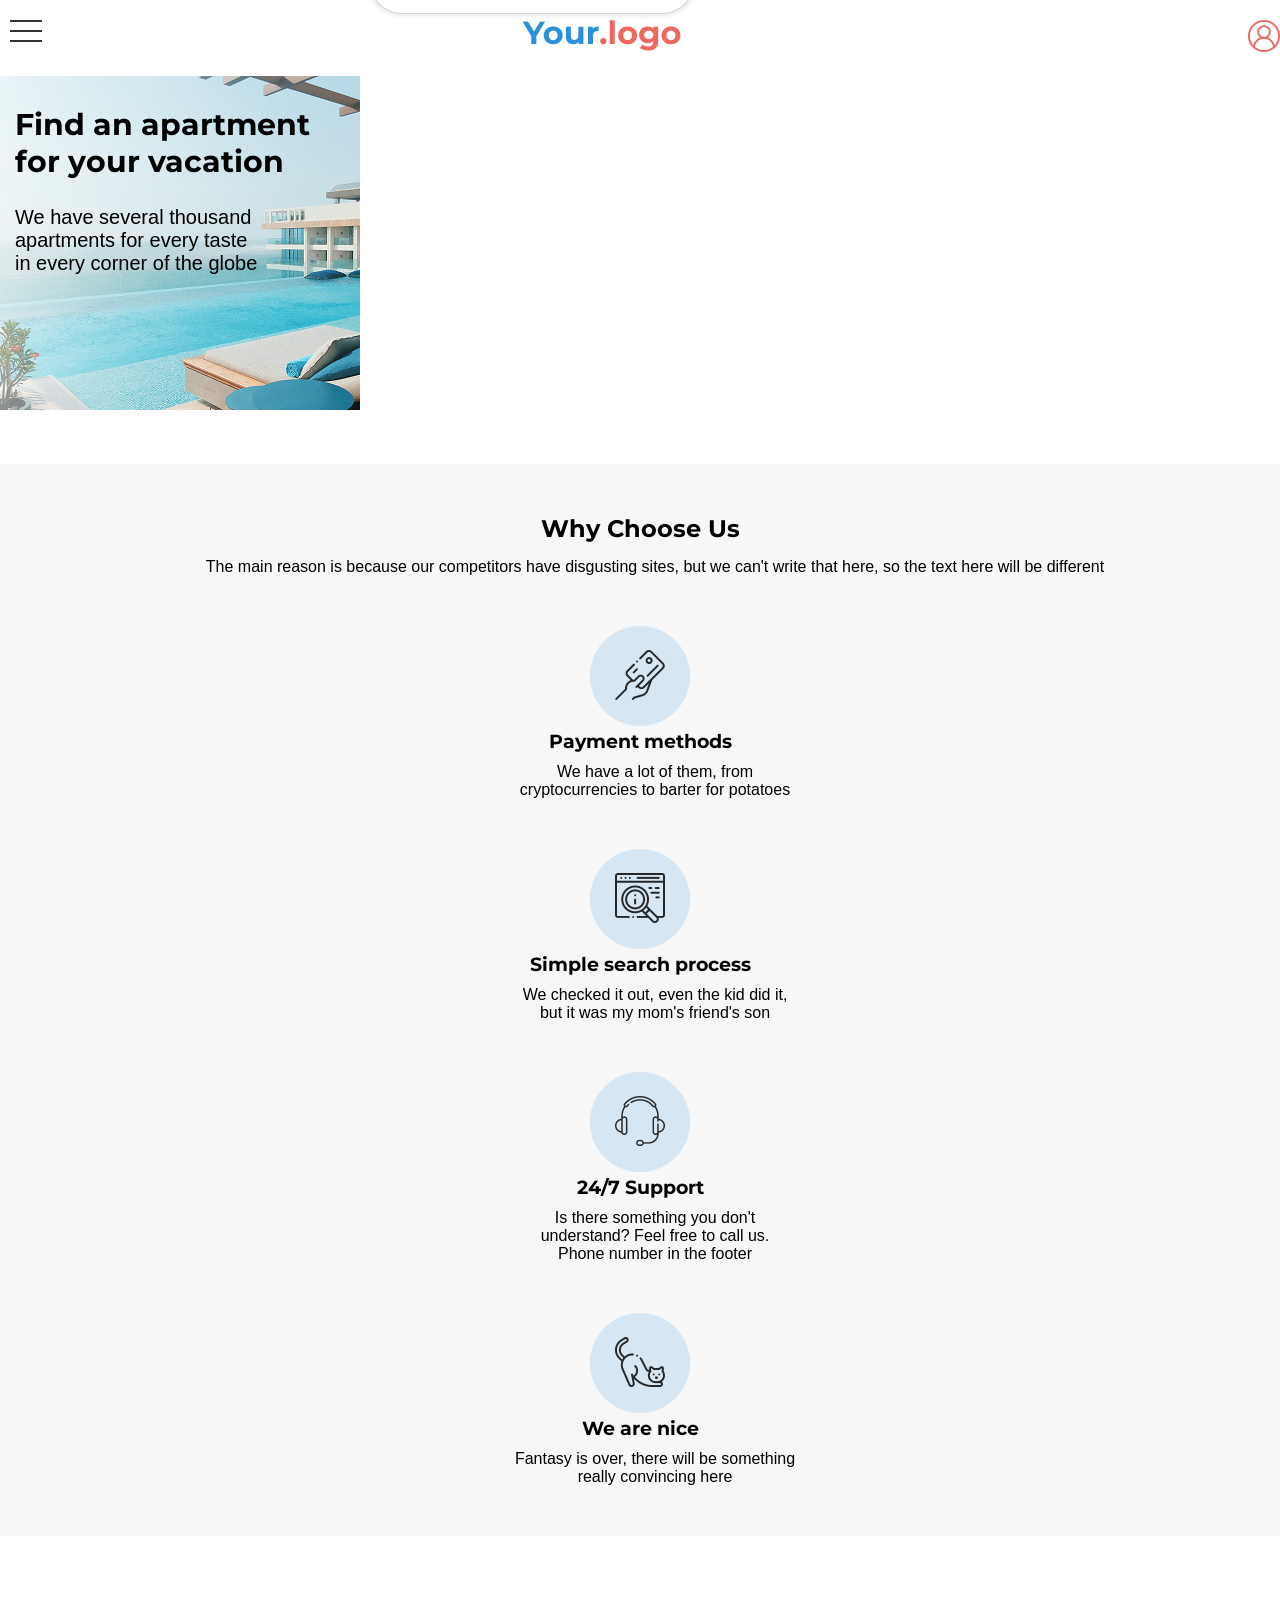
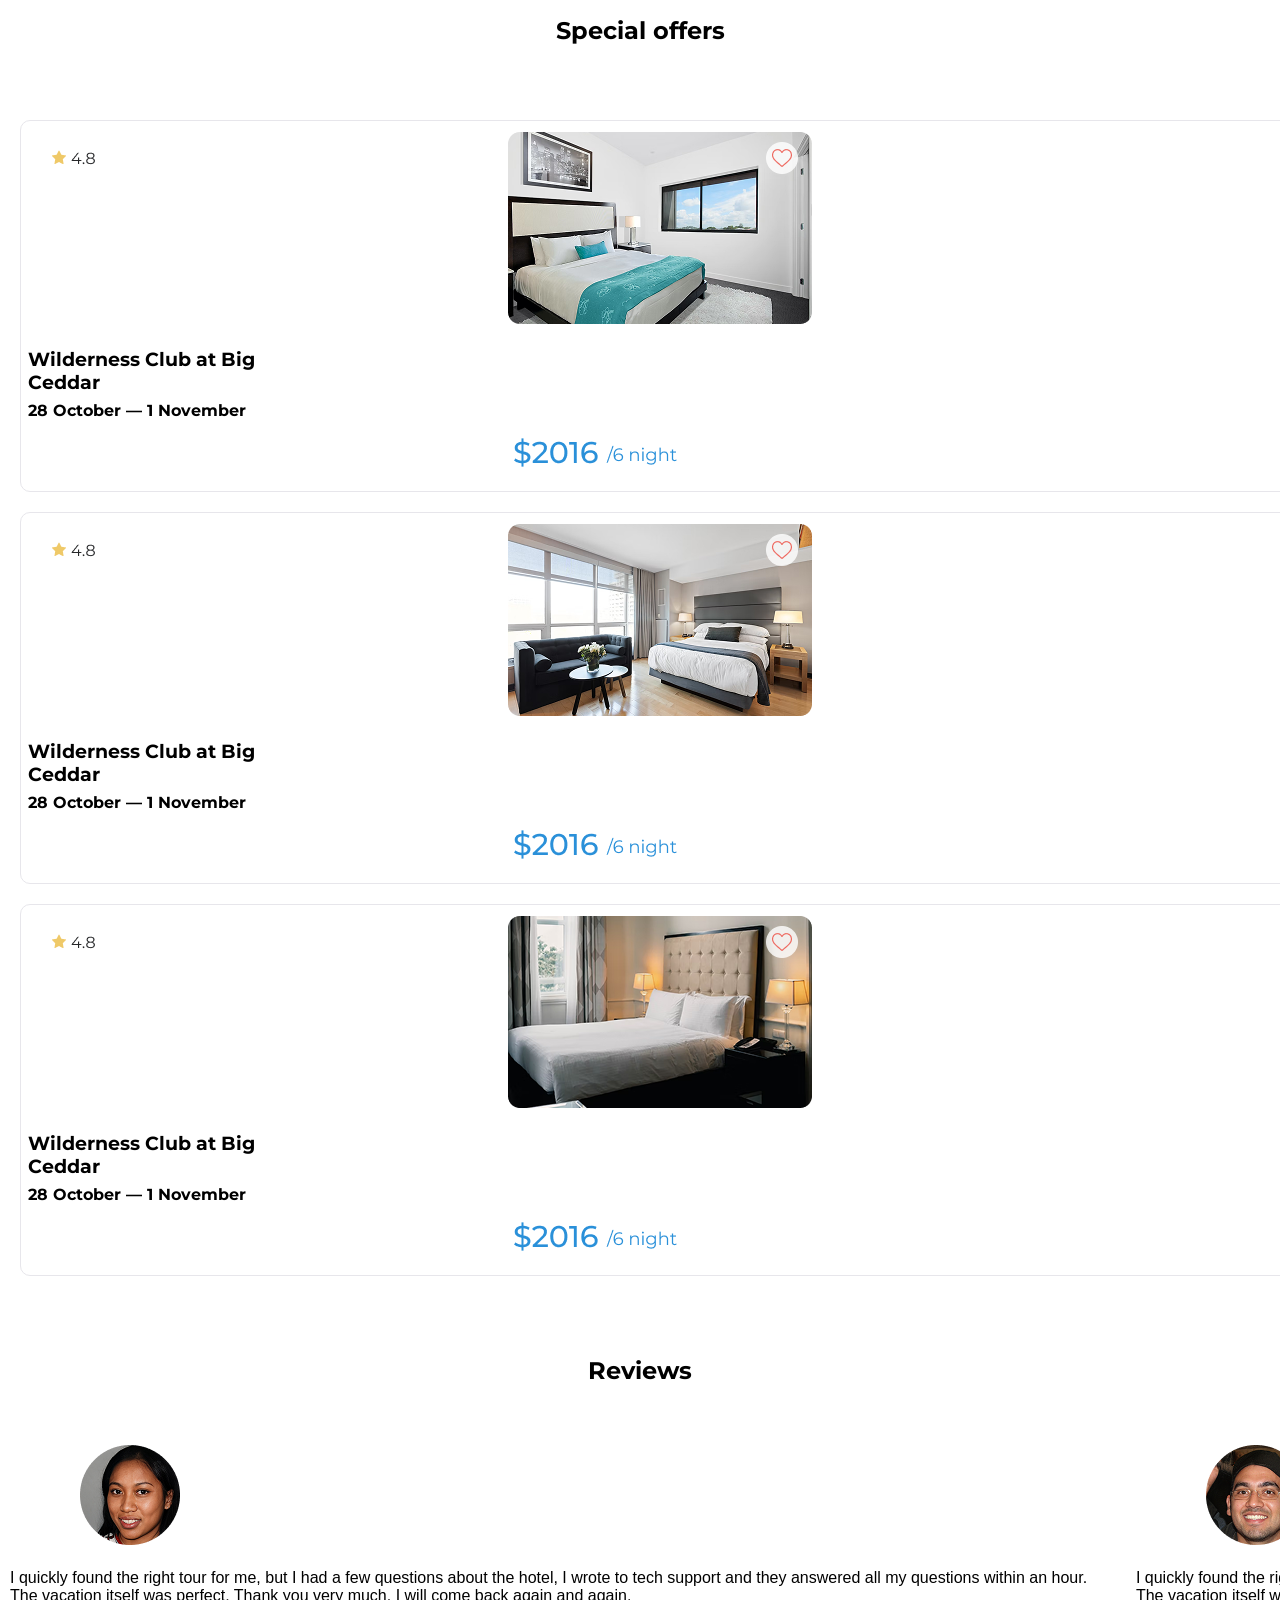
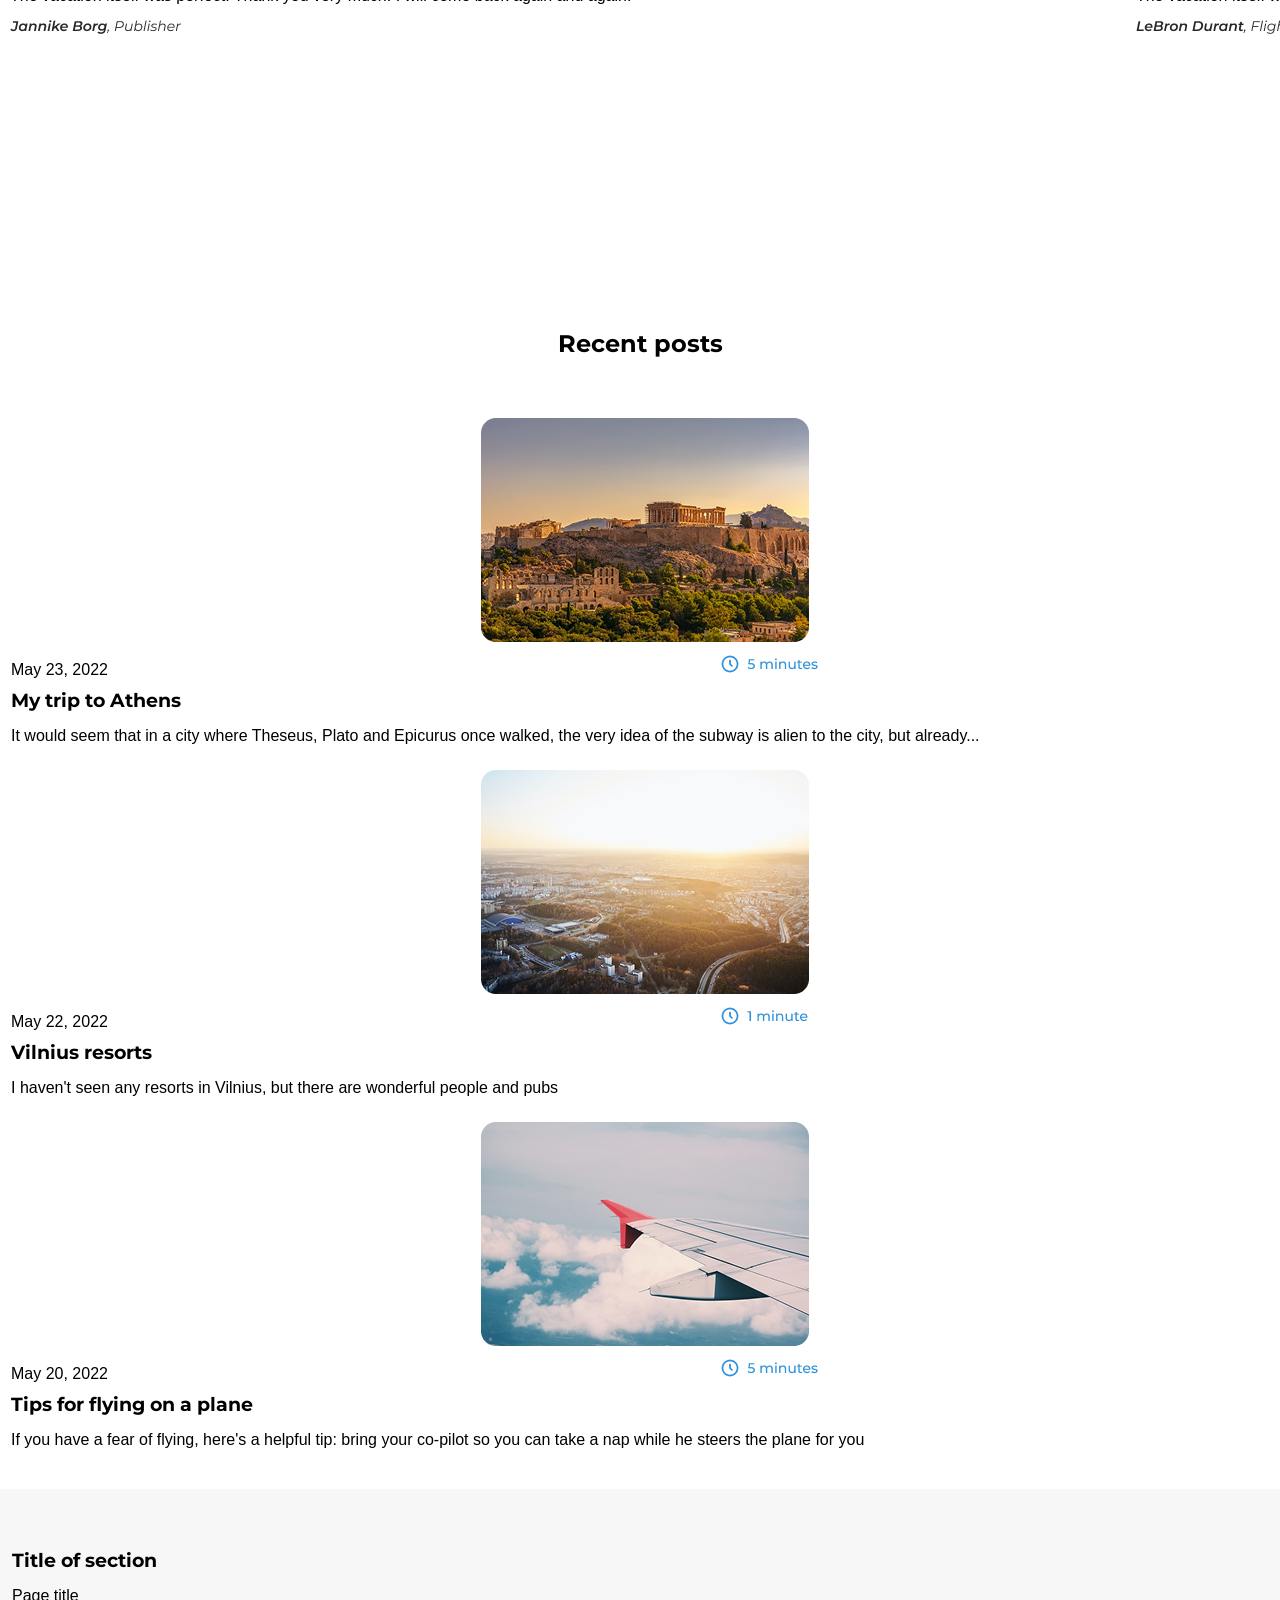
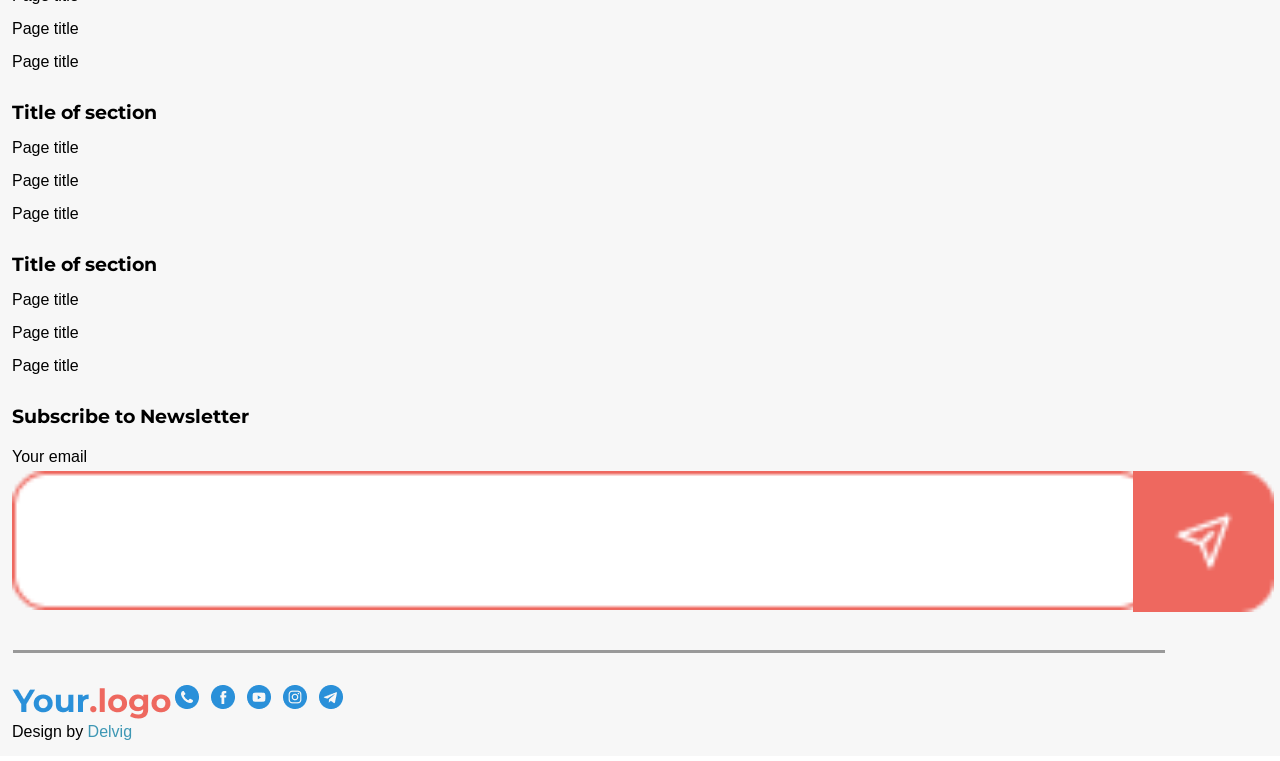
==== index.html @ 85f39c4f "main menu boilerplate" ====
<!DOCTYPE html>
<html lang="en">
<head>
    <meta charset="UTF-8">
    <meta name="viewport" content="width=, initial-scale=1.0">
    <title>Hotel Website</title>
    <link rel="stylesheet" href="styles.css">
    <link rel="preconnect" href="https://fonts.googleapis.com">
<link rel="preconnect" href="https://fonts.gstatic.com" crossorigin>
<link href="https://fonts.googleapis.com/css2?family=Montserrat:ital,wght@0,100..900;1,100..900&display=swap" rel="stylesheet">
</head>
<body>

    <!--header section-->
    
    <header>
        <div class="wrapper">
            <nav>
                <div class="hamburger-menu">
                    <img src="images/menu.png" alt="menu">
                </div>
                <div class="logo">
                    <img src="images/Your.logo.png" alt="logo">
                </div>
                <div class="icon">
                    <img src="images/icon.png" alt="icon">
                </div> 
            </nav>
        </div>

        <!--end of navigation section-->

        <!--hero section-->

        <div class="hero-section">
<h1 class="heading-text">Find an apartment<br> for your vacation</h1>
<p class="heading-paragraph">We have several thousand<br> apartments for every taste<br> in every corner of the globe</p>
            <div class="hero-image">
                <img src="images/Rectangle 5.png" class="background-image" alt="background image">
                <img src="images/search.png" class="search-destination" alt="search destination">
            </div>
        </div> 
    </header>

    <!--end of header section-->

    <!--why choose us section-->

    <section class="why-choose-us">
        <h2>Why Choose Us</h2>
        <p class="paragraph">The main reason is because our competitors have disgusting sites, but we can't write that here, so the text here will be different</p>
       <div class="reason-container">
        <div class="reason">
            <img src="images/payment full image.png" class="payment-image" alt="payment methods">
            <h3>Payment methods</h3>
            <p>We have a lot of them, from<br> cryptocurrencies to barter for potatoes</p>
        </div>

         <div class="reason">
            <img src="images/full search image.png" class="simple-search" alt="simple search image">
            <h3>Simple search process</h3>
            <p>We checked it out, even the kid did it,<br> but it was my mom's friend's son</p>
        </div>

        <div class="reason">
            <img src="images/headphone image.png" class="support" alt="headphone image">
            <h3>24/7 Support</h3>
            <p>Is there something you don't<br> understand? Feel free to call us.<br> Phone number in the footer</p>
        </div>

        <div class="reason">
            <img src="images/cat image.png" class="nice" alt="cat image">
            <h3>We are nice</h3>
            <p>Fantasy is over, there will be something<br> really convincing here</p>
        </div>

       </div>
    </section>

    <!--end of why choose us section-->

    <!--special offers section-->

    <section class="special-offers">
         <h2>Special offers</h2>

        <div class="offer-container">

        <div class="offer">
        <img class="offer-image" src="images/wilderness club.png" alt="room image">
        <img class="rating" src="images/rating.png" alt="rating">
        <img class="favorite" src="images/favorite.png" alt="favorite">
        <h3>Wilderness Club at Big<br> Ceddar</h3>
        <h4>28 October — 1 November</h4>
        <img class="price" src="images/price.png" alt="price">
        </div>

 <div class="offer">
        <img class="offer-image" src="images/wilderness image 2.png" alt="room image">
        <img class="rating" src="images/rating.png" alt="rating">
        <img class="favorite" src="images/favorite.png" alt="favorite">
        <h3>Wilderness Club at Big<br> Ceddar</h3>
        <h4>28 October — 1 November</h4>
        <img class="price" src="images/price.png" alt="price">
        </div>
        
<div class="offer">
        <img class="offer-image" src="images/wilderness image 3.png" alt="room image">
        <img class="rating" src="images/rating.png" alt="rating">
        <img class="favorite" src="images/favorite.png" alt="favorite">
        <h3>Wilderness Club at Big<br> Ceddar</h3>
        <h4>28 October — 1 November</h4>
        <img class="price" src="images/price.png" alt="price">
        </div>
        </div>
        </section>

        <!--end of special offers section-->

        <!--review section-->

        <section class="reviews">
            <h2>Reviews</h2>
            <div class="review-container">
                <div class="review">
                    <img class="review-image" src="images/review image 1.png" alt="user image">
                    <p>I quickly found the right tour for me, but I had a few questions about the hotel, I wrote to tech support and they answered all my questions within an hour. The vacation itself was perfect. Thank you very much. I will come back again and again.</p>
                <img class="reviewer-name" src="images/Jannike Borg, Publisher.png" alt="reviewer name">
                </div>

                <div class="review">
                    <img class="review-image" src="images/review image 2.png" alt="user image">
                    <p>I quickly found the right tour for me, but I had a few questions about the hotel, I wrote to tech support and they answered all my questions within an hour. The vacation itself was perfect. Thank you very much. I will come back again and again.</p>
                <img class="reviewer-name" src="images/LeBron Durant, Flight attendant.png" alt="reviewer name">
                </div>

                 <div class="review">
                    <img class="review-image" src="images/review image 3.png" alt="user image">
                    <p>I quickly found the right tour for me, but I had a few questions about the hotel, I wrote to tech support and they answered all my questions within an hour. The vacation itself was perfect. Thank you very much. I will come back again and again.</p>
                <img class="reviewer-name" src="images/Kaarel Piho, Chiropodist.png" alt="reviewer name">
                </div>

                <div class="review-button">
                    <img src="images/btn.png" alt="review button">
                </div>
            </div>
        </section>

        <!--end of review section-->

        <!--recent posts section-->
    
<section class="recent-posts">
    <h2>Recent posts</h2>
<div class="recent-posts-container">
    <div class="post">
        <img class="post-image" src="images/athens.png" alt="athens image">
        <p class="date">May 23, 2022</p> 
        <img class="time" src="images/5 minutes.png" alt="5 minutes ago">
        <h3>My trip to Athens</h3>
        <p>It would seem that in a city where Theseus, Plato and Epicurus once walked, the very idea of the subway is alien to the city, but already...</p>
</div>
<div class="post">
        <img class="post-image" src="images/vilnius resorts.png" alt="vilnius image">
        <p class="date">May 22, 2022</p> 
        <img class="time" src="images/1 minute.png" alt="1 minute ago">
        <h3>Vilnius resorts</h3>
        <p>I haven't seen any resorts in Vilnius, but there are wonderful people and pubs</p>
</div>

<div class="post">
        <img class="post-image" src="images/plane.png" alt="plane wing">
        <p class="date">May 20, 2022</p> 
        <img class="time" src="images/5 minutes.png" alt="5 minutes ago">
        <h3>Tips for flying on a plane</h3>
        <p>If you have a fear of flying, here's a helpful tip: bring your co-pilot so you can take a nap while he steers the plane for you</p>
</div>
</section>

<!--end of recent posts section-->

<!--section-->

<section>
    <div class="section-container">
    <div class="section">
   <h3>Title of section</h3> 
   <p>Page title</p>
    <p>Page title</p>
     <p>Page title</p>
    </div>

    <div class="section">
   <h3>Title of section</h3> 
   <p>Page title</p>
    <p>Page title</p>
     <p>Page title</p>
    </div>

    <div class="section">
   <h3>Title of section</h3> 
   <p>Page title</p>
    <p>Page title</p>
     <p>Page title</p>
    </div>

<div class="subscribtion">
    <h3>Subscribe to Newsletter</h3>
    <div class="subscribtion-box">
    <p>Your email</p>
    <img class="rectangular-box" src="images/rectangular box.png" alt="rectangular box">
    <img class="send-button" src="images/sendbtn.png" alt="send button">
    </div>
</div>

<div class="divider">
    <img src="images/divider.png" alt="page divider">
</div>

<div class="footer">
    <img class="logo-footer" src="images/Your.logo.png" alt="logo">
    <img class="socials" src="images/social.png" alt="social icons">
    <p>Design by <span class="delvig"> Delvig </span></p>
</div>
    </div>
</section>

</body>
</html>
---- styles.css ----
:root {
--white-color: #FFFFFF;
--black-color: hsl(0, 0%, 10%);
--sky-blue-color: #3D97B4;
--red-color: #EE685F;


}

@font-face {
    font-family: "montserrat";
    src: url('https://fonts.googleapis.com/css2?family=Montserrat:ital,wght@0,100..900;1,100..900&display=swap');
}

*,
*::after,
*::before {
    box-sizing: border-box;
    margin: 0;
    padding: 0;
}

body {
    font-family: "montserrat", sans-serif;
    background-color: var(--white-color);
}

nav {
    display: flex;
    justify-content: space-between;
     margin-top: 20px;
     margin-left: 10px;
     background-color: var(--white-color);
}

.logo {
    margin-left: 13px;
}

.icon {
    margin-left: 100px;
}

.heading-text {
    position: absolute;
    font-size: 30px;
    margin-top: 50px;
    margin-left: 15px;
}

.heading-paragraph {
    position: absolute;
    font-size: 20px;
   margin-left: 15px;
    margin-top: 150px;

}

.background-image {
        margin-top: 20px;
}

.search-destination {
    position: absolute;
    margin-top: -120px;
}

.why-choose-us {
    margin-top: 50px;
    padding-top: 50px;
    padding-bottom: 50px;
    text-align: center;
    background-color: #F7F7F7;
}
   
 .reason {
    margin-top: 50px;
    text-align: center;
 }

 .why-choose-us p {
     margin-top: 15px;
    text-align: center;
margin-left: 30px;

 }
 .reason p {
    margin-top: 10px;
    text-align: center;
margin-left: 30px;

 }

.special-offers {
     margin-top: 80px;
    text-align: center;
}

.offer {
        padding-top: 11px;
    border: 1px solid #E7E6EB;
    border-radius: 10px;
    padding-bottom: 15px;
    margin-bottom: 20px;
}

.offer-container {
    margin-top: 60px;
    padding-top: 15px;
    width: 100%;
    margin-left: 20px;
}

.rating {
    position: absolute;
    left: 40px;
    margin-top: 10px;
}

.favorite{
    margin-top: 10px;
    margin-left: -46px;
    position: absolute;
}

.offer h3 {
    margin-top: 20px;
    margin-left: 7px;
    text-align: left;
}
.offer h4 {
    margin-top: 7px;
    margin-left: 7px;
    text-align: left;
}

.price {
    margin-top: 12px;
    margin-left: -130px;
}

.reviews {
 margin-top: 80px;
    text-align: center;
}

.review-container {
    width: 108%;
    margin-left: 10px;
    padding-top: 60px;
    gap: 20px;
    overflow-x: auto;
    display: flex;
}

.review {
min-width: 80%;
text-align: left;
}

.review-image {
    margin-bottom: 20px;
margin-left: 70px;
}

.reviewer-name {
    margin-top: 15px;
}

.review-button {
        position: relative;
    margin-top: 350px;
    margin-left: -750px;
}

.recent-posts {
        margin-top: 80px;
    text-align: center;
}

.review-posts-container {
    padding-top: 70px;
}

.recent-posts-container {
margin-top: 60px;
}

.date {
    margin-left: -200px;
    margin-top: 22px;
}

.time {
    position: absolute;
    margin-left: 80px;
    margin-top: -25px;
}

.post-image {
margin-left: 10px;
}

.post h3 {
    margin-top: 10px;
    margin-left: 11px;
    text-align: left;
}

.post p {
    width: 90%;
    margin-top: 15px;
    margin-left: 11px;
    text-align: left;
}

.post {
    margin-bottom: 25px;
}

.section {
    margin-left: 12px;
    margin-bottom: 30px;
}

.section-container {
    margin-top: 40px;
    background-color: #F7F7F7;
    padding-top: 60px;
    margin-bottom: 5px;
    padding-bottom: 15px;
}

.section p {
    margin-top: 15px;
}

.subscribtion {
    margin-left: 12px;
}

.subscribtion-box p {
    margin-bottom: 5px;
    margin-top: 20px;
}

.rectangular-box {
    width: 90%;
}

.footer {
    margin-left: 12px;
}

.send-button {
    position: absolute;
    width: 11%;
    margin-left: -20px;
}

.divider {
    margin-top: 25px;
    margin-bottom: 20px;
}

.divider img {
    width: 90%;
    margin-left: 13px;
}

.socials {
    margin-top: 8px;
    margin-bottom: 10px;
}

.delvig {
    color: #3D97B4;
}
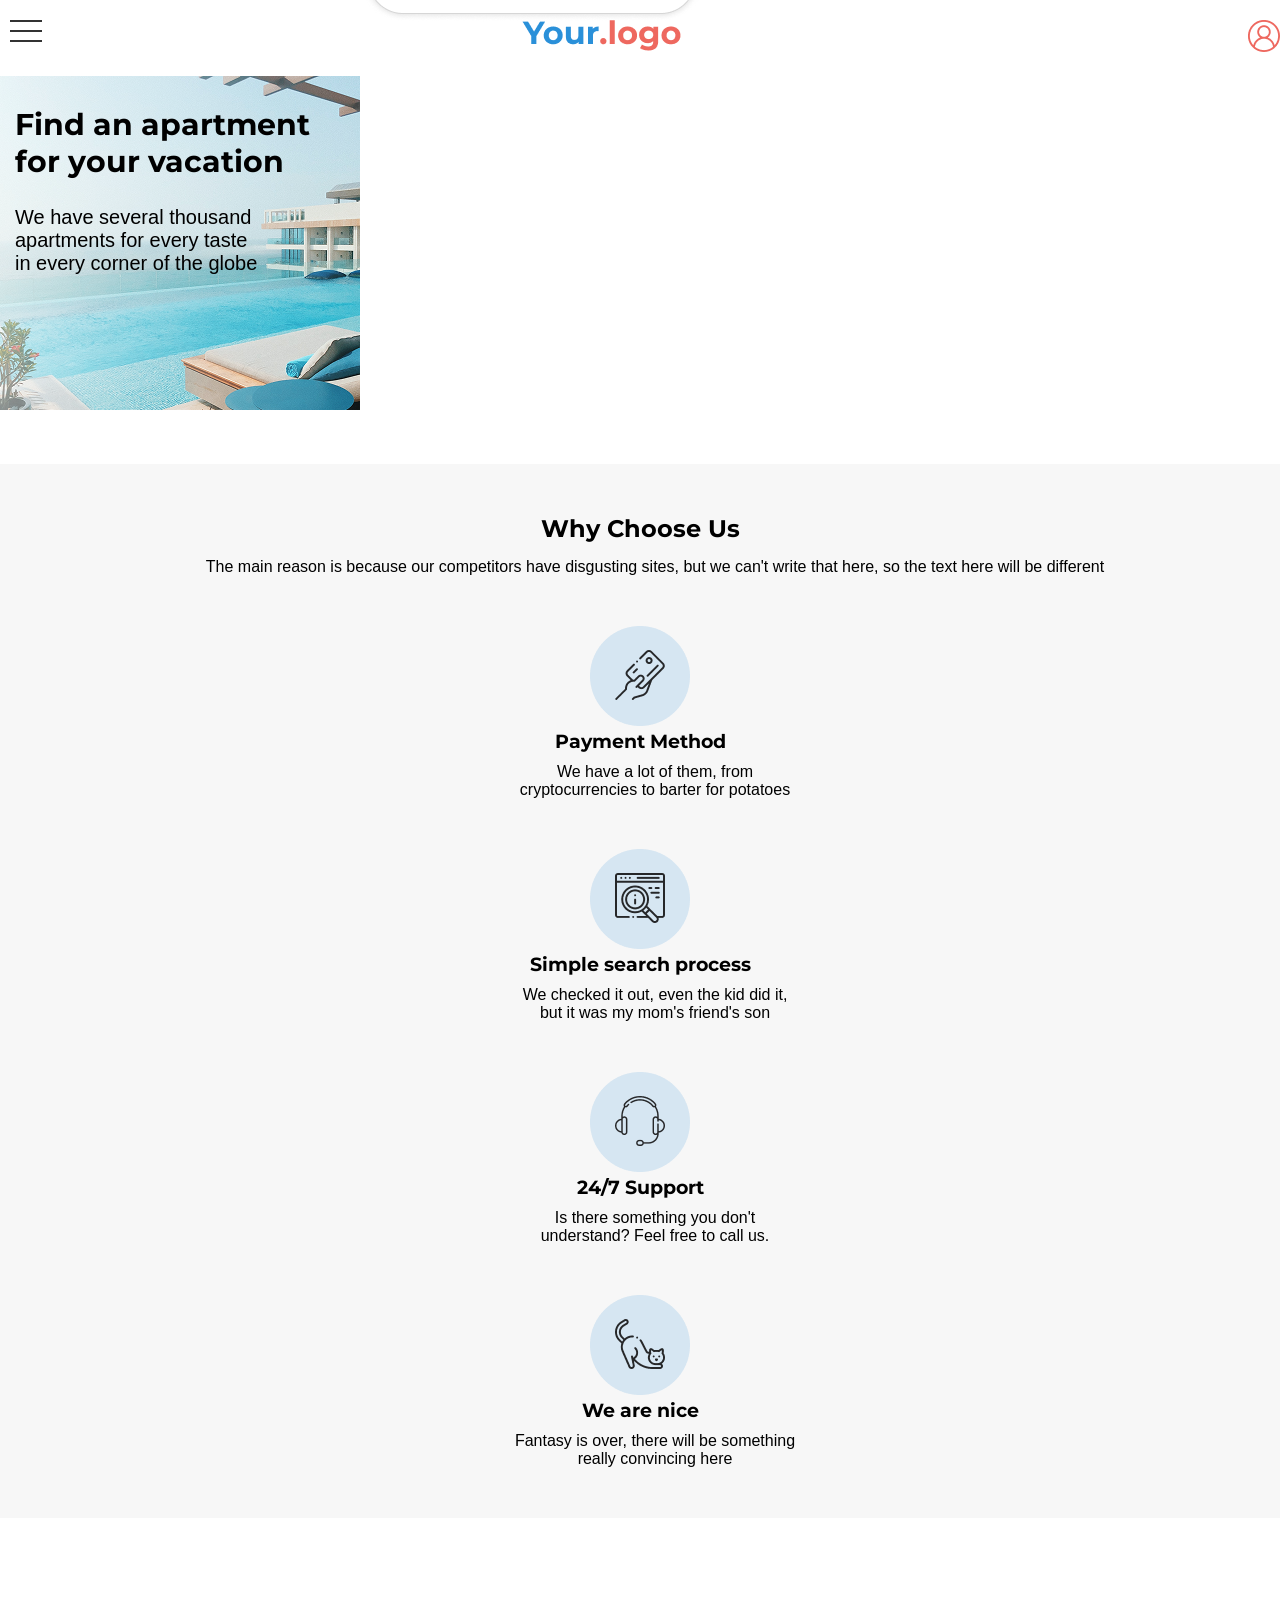
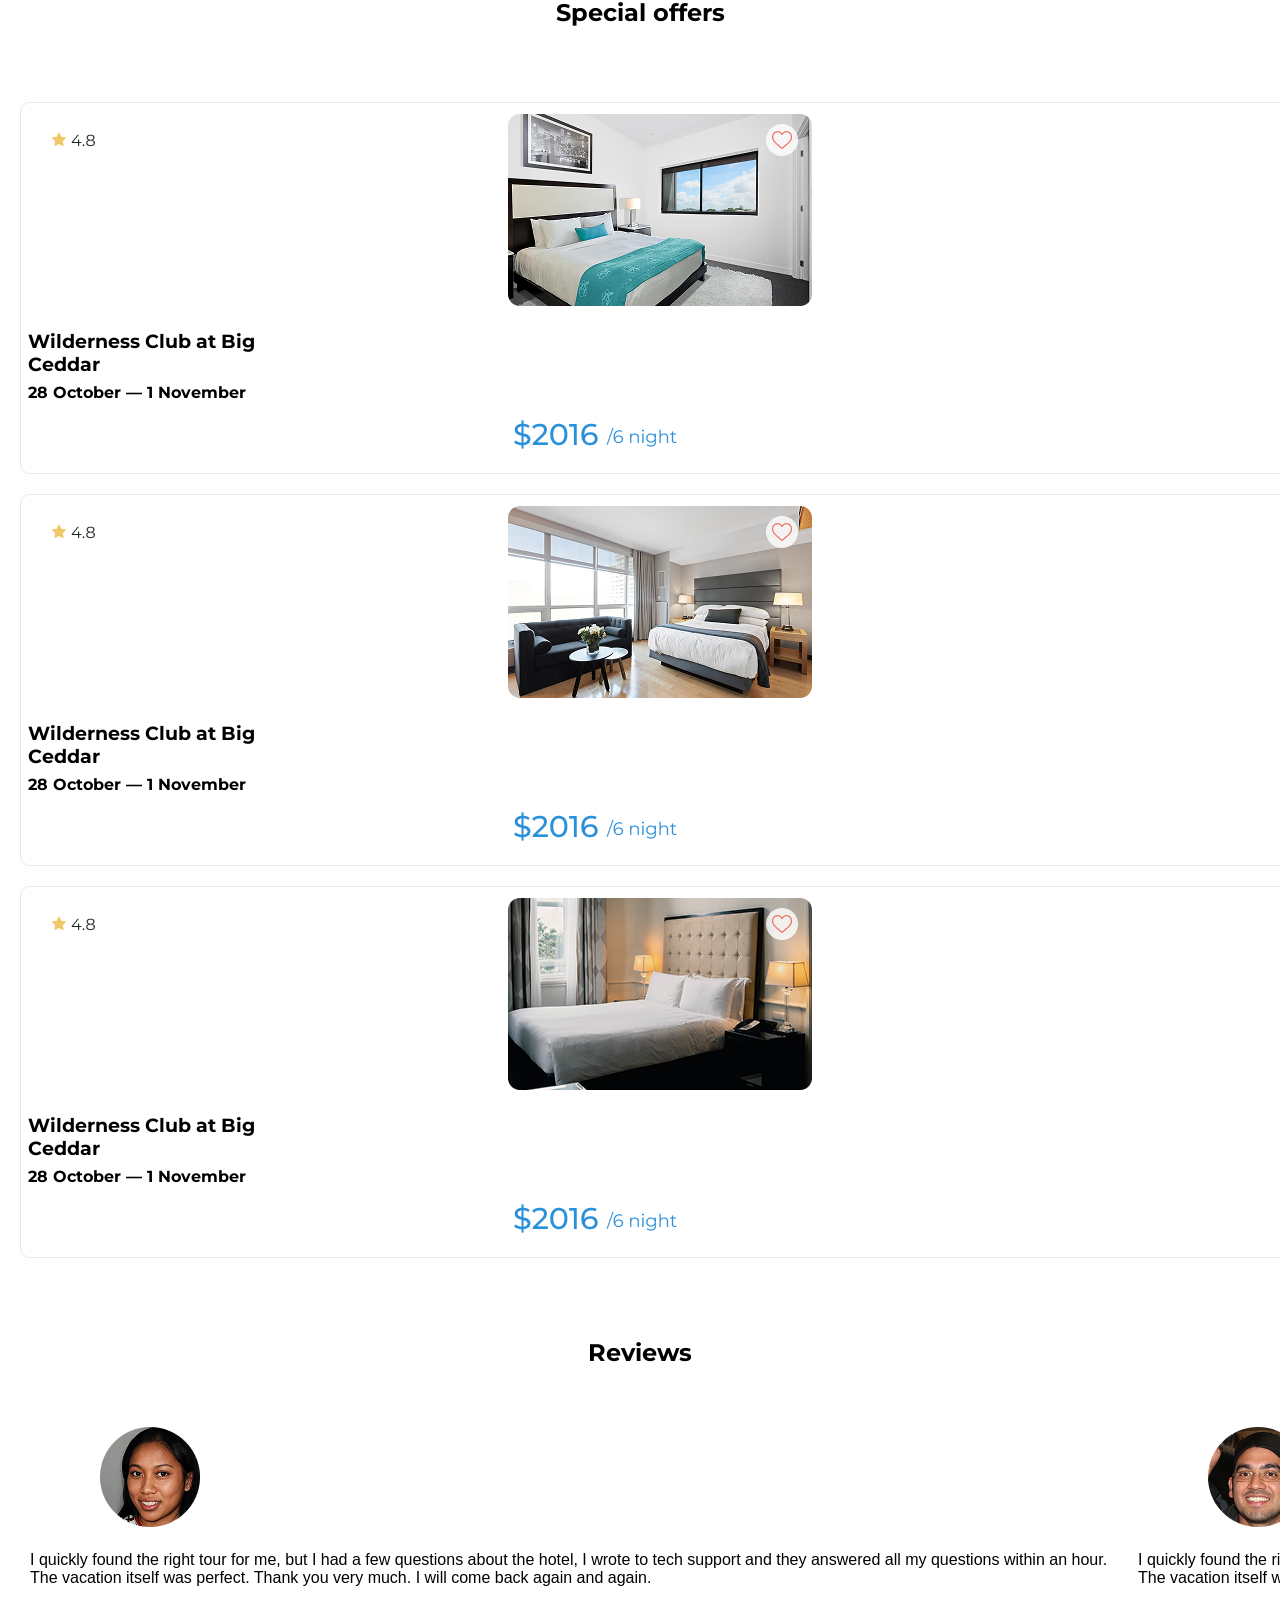
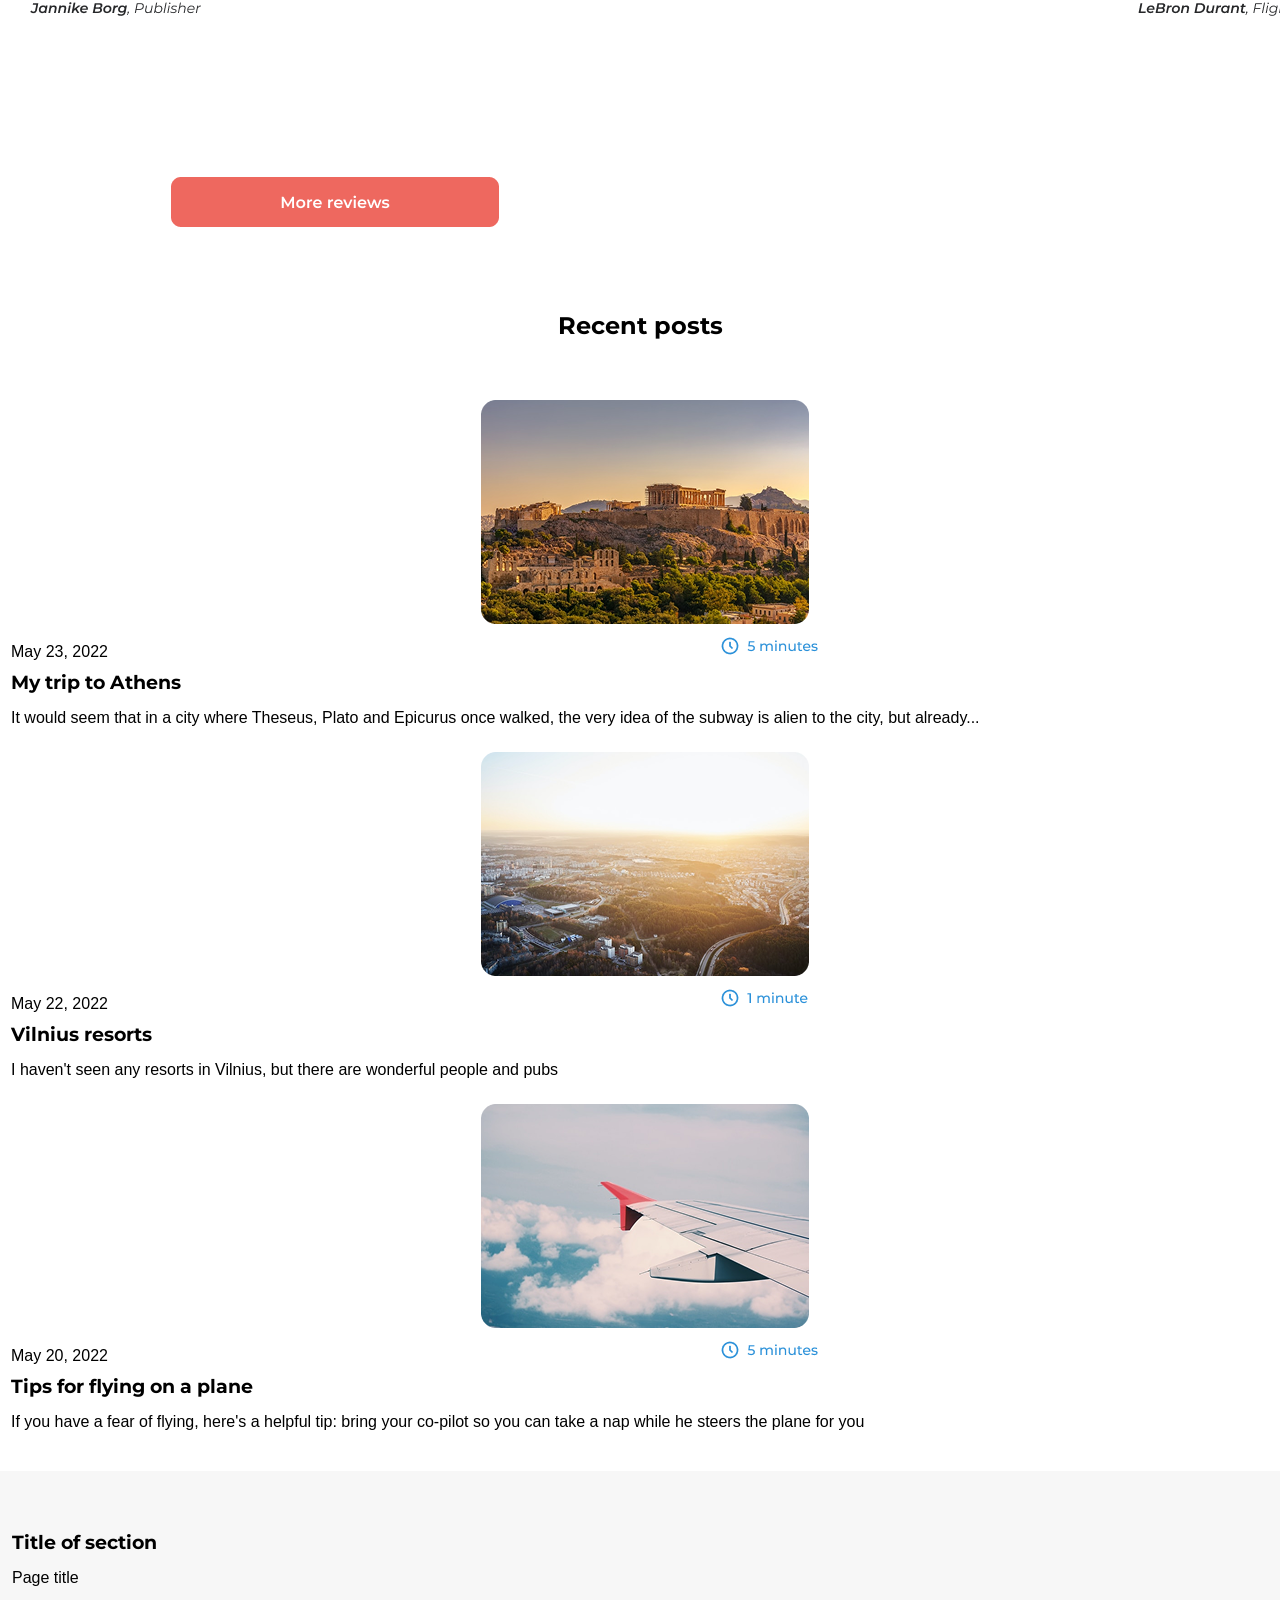
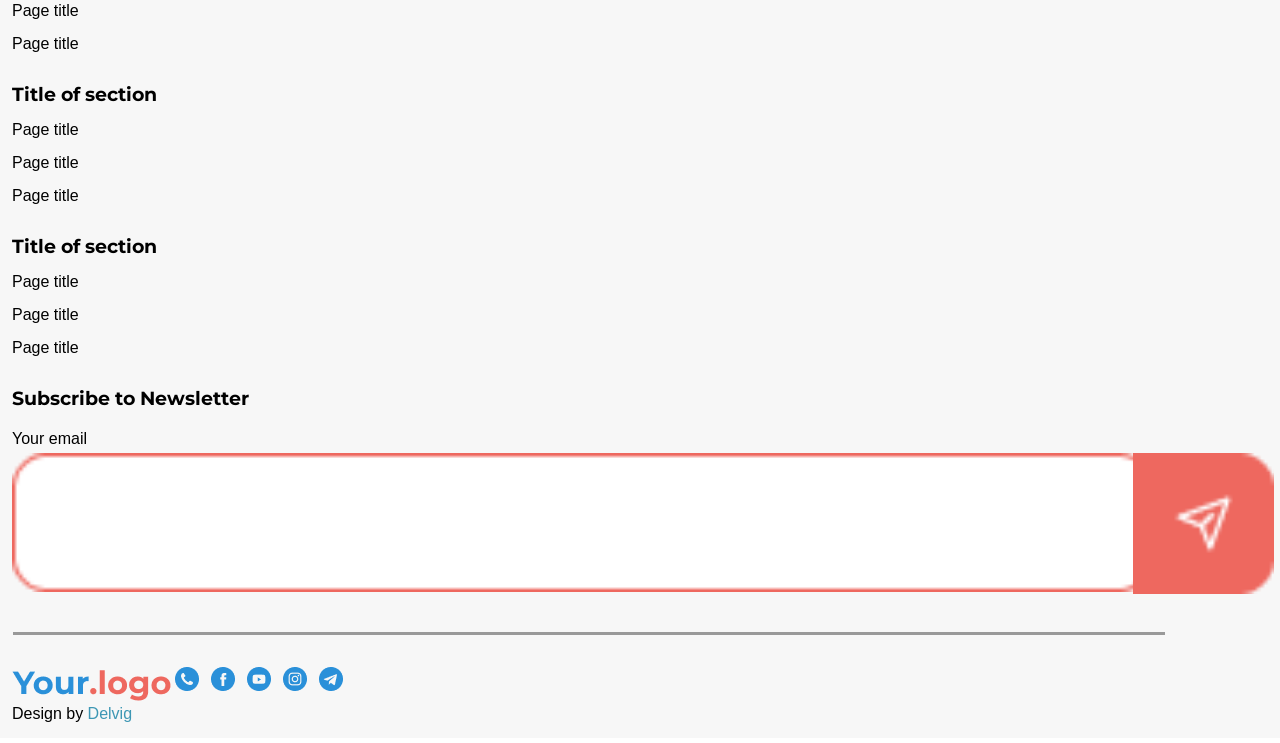
==== commit fb21d20b: "replace some html with javascript" ====
--- a/index.html
+++ b/index.html
@@ -50,6 +50,7 @@
         <h2>Why Choose Us</h2>
         <p class="paragraph">The main reason is because our competitors have disgusting sites, but we can't write that here, so the text here will be different</p>
        <div class="reason-container">
+        <!---
         <div class="reason">
             <img src="images/payment full image.png" class="payment-image" alt="payment methods">
             <h3>Payment methods</h3>
@@ -73,7 +74,7 @@
             <h3>We are nice</h3>
             <p>Fantasy is over, there will be something<br> really convincing here</p>
         </div>
-
+    -->
        </div>
     </section>
 
@@ -85,7 +86,7 @@
          <h2>Special offers</h2>
 
         <div class="offer-container">
-
+<!--
         <div class="offer">
         <img class="offer-image" src="images/wilderness club.png" alt="room image">
         <img class="rating" src="images/rating.png" alt="rating">
@@ -112,6 +113,7 @@
         <h4>28 October — 1 November</h4>
         <img class="price" src="images/price.png" alt="price">
         </div>
+    -->
         </div>
         </section>
 
@@ -122,7 +124,8 @@
         <section class="reviews">
             <h2>Reviews</h2>
             <div class="review-container">
-                <div class="review">
+                <!--
+          <div class="review">
                     <img class="review-image" src="images/review image 1.png" alt="user image">
                     <p>I quickly found the right tour for me, but I had a few questions about the hotel, I wrote to tech support and they answered all my questions within an hour. The vacation itself was perfect. Thank you very much. I will come back again and again.</p>
                 <img class="reviewer-name" src="images/Jannike Borg, Publisher.png" alt="reviewer name">
@@ -139,11 +142,13 @@
                     <p>I quickly found the right tour for me, but I had a few questions about the hotel, I wrote to tech support and they answered all my questions within an hour. The vacation itself was perfect. Thank you very much. I will come back again and again.</p>
                 <img class="reviewer-name" src="images/Kaarel Piho, Chiropodist.png" alt="reviewer name">
                 </div>
+               </div>
+            -->
 
                 <div class="review-button">
                     <img src="images/btn.png" alt="review button">
                 </div>
-            </div>
+        
         </section>
 
         <!--end of review section-->
@@ -175,6 +180,7 @@
         <h3>Tips for flying on a plane</h3>
         <p>If you have a fear of flying, here's a helpful tip: bring your co-pilot so you can take a nap while he steers the plane for you</p>
 </div>
+</div>
 </section>
 
 <!--end of recent posts section-->
@@ -225,5 +231,8 @@
     </div>
 </section>
 
+
+<script src="script.js"></script>
+
 </body>
 </html>
--- a/styles.css
+++ b/styles.css
@@ -145,7 +145,7 @@
 }
 
 .review-container {
-    width: 108%;
+    width: 100%;
     margin-left: 10px;
     padding-top: 60px;
     gap: 20px;
@@ -154,7 +154,7 @@
 }
 
 .review {
-min-width: 80%;
+min-width: 85%;
 text-align: left;
 }
 
@@ -167,10 +167,9 @@
     margin-top: 15px;
 }
 
-.review-button {
-        position: relative;
+.review-button img {
     margin-top: 350px;
-    margin-left: -750px;
+    margin-right: -650px;
 }
 
 .recent-posts {
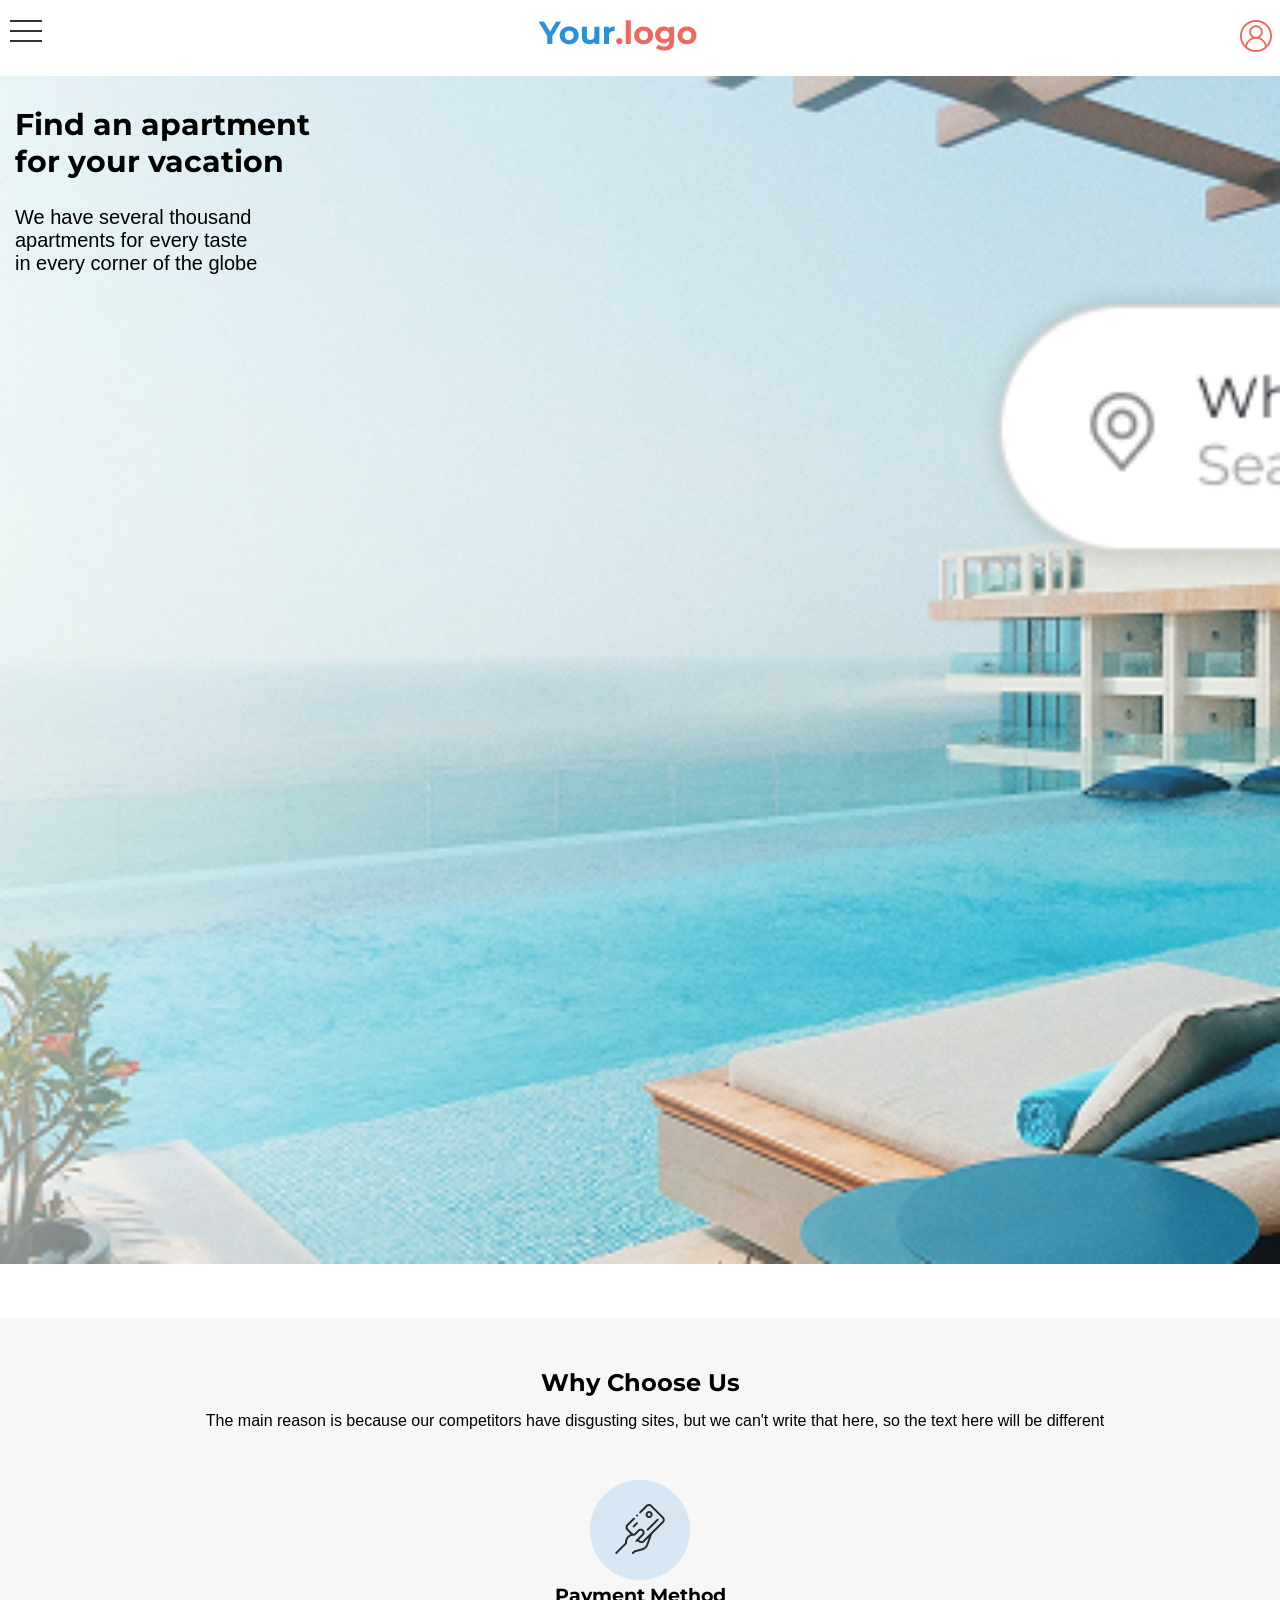
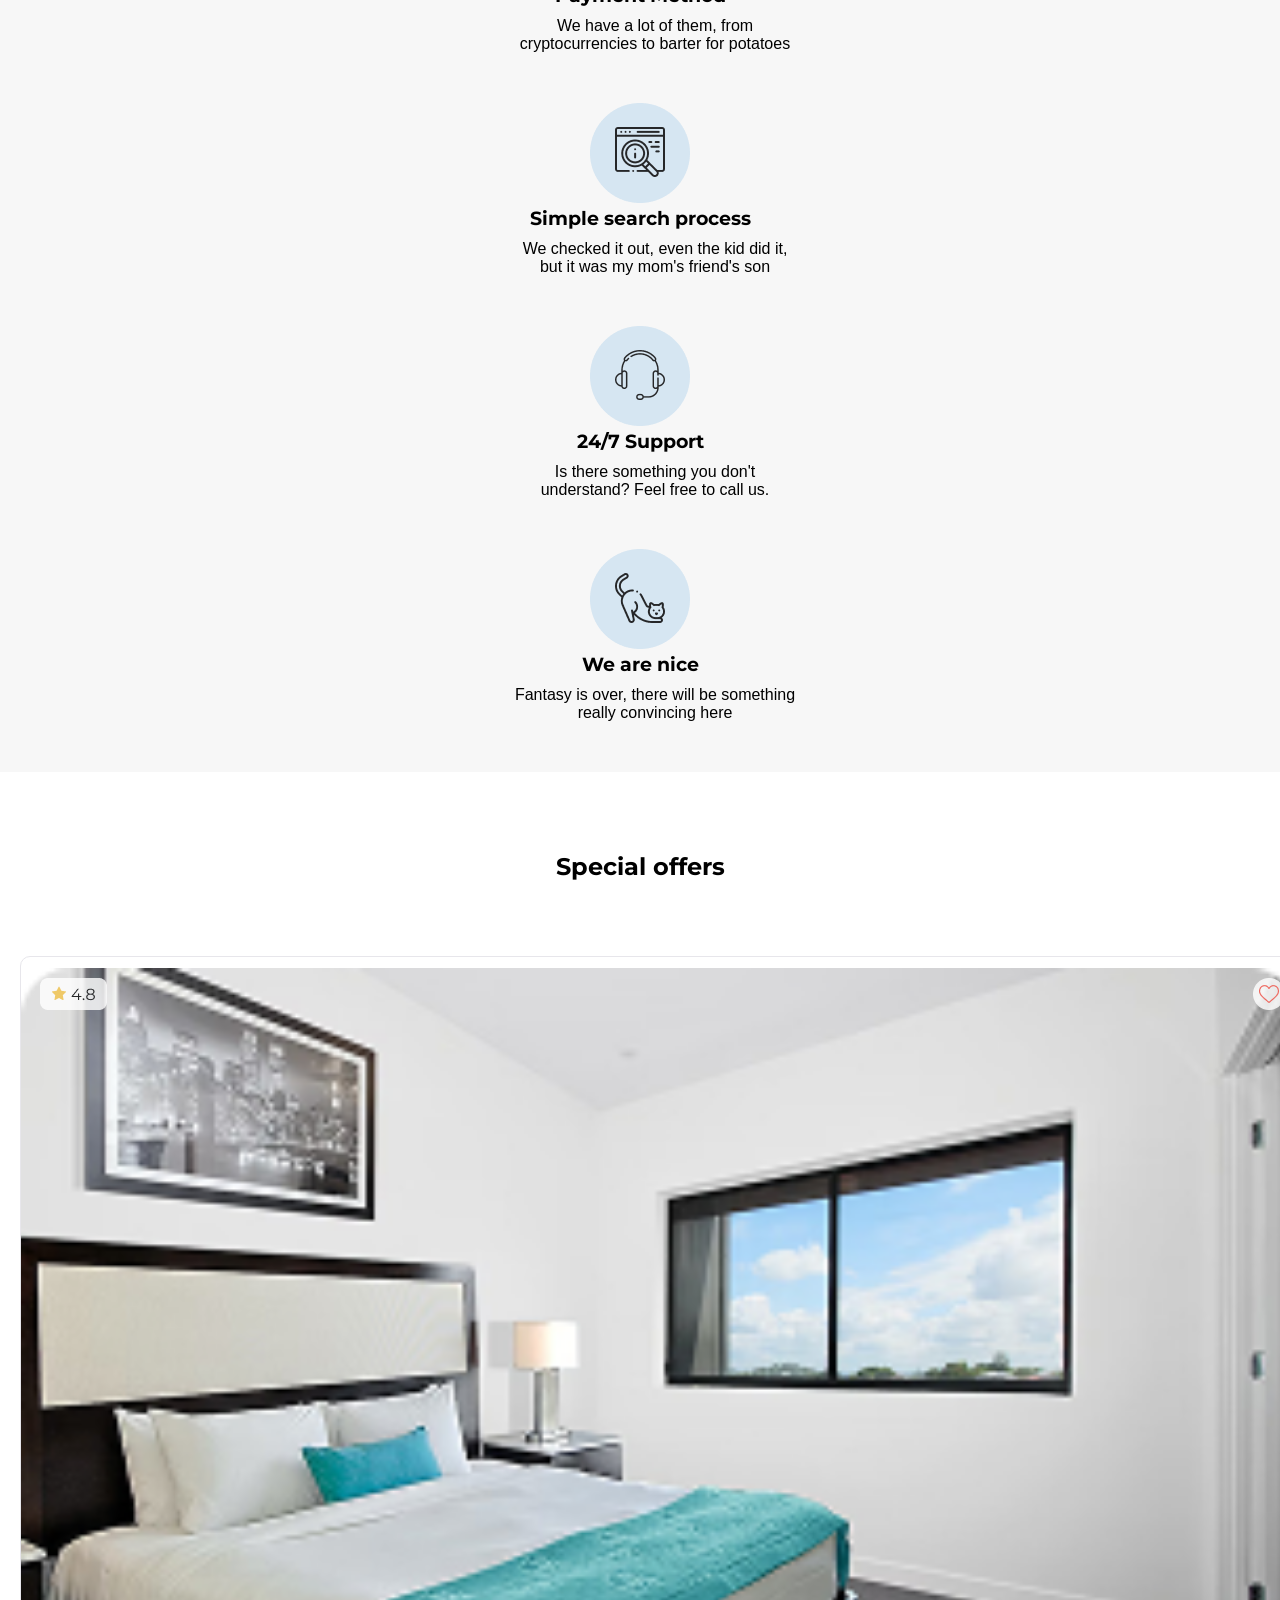
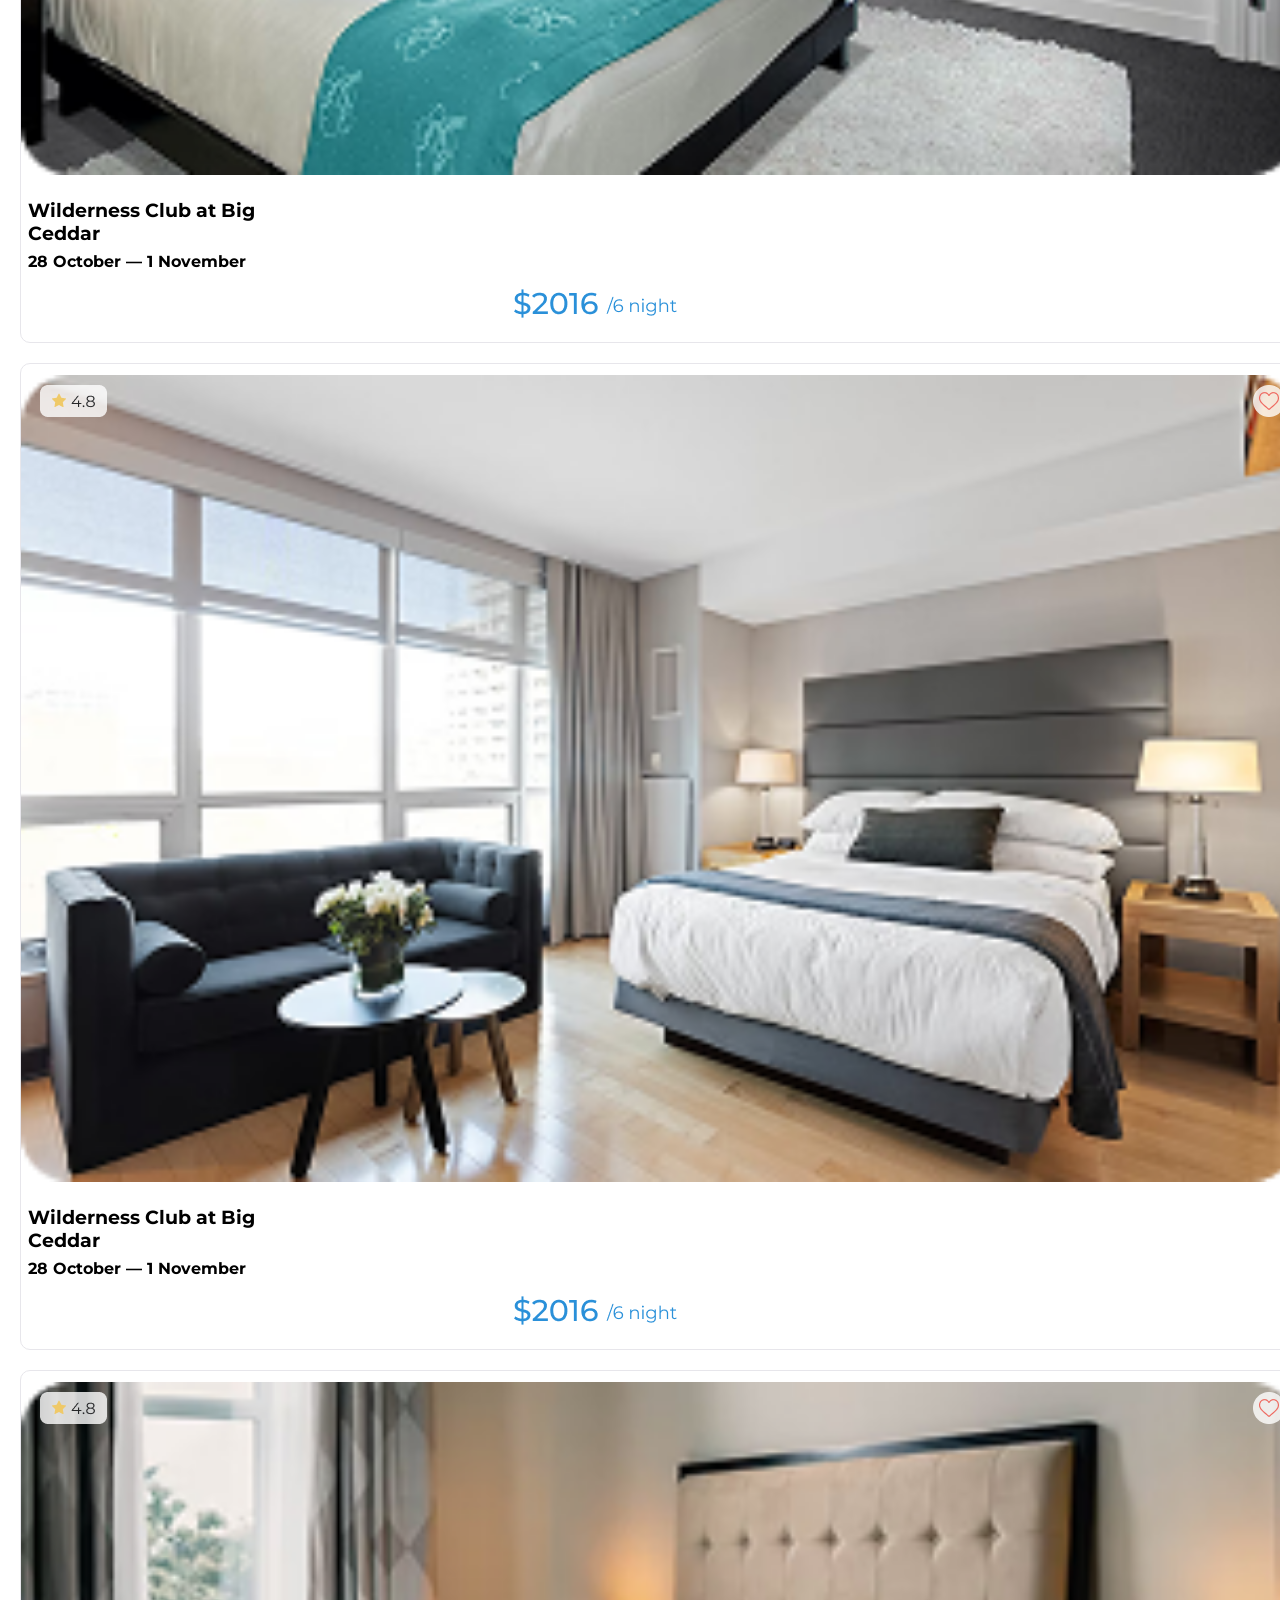
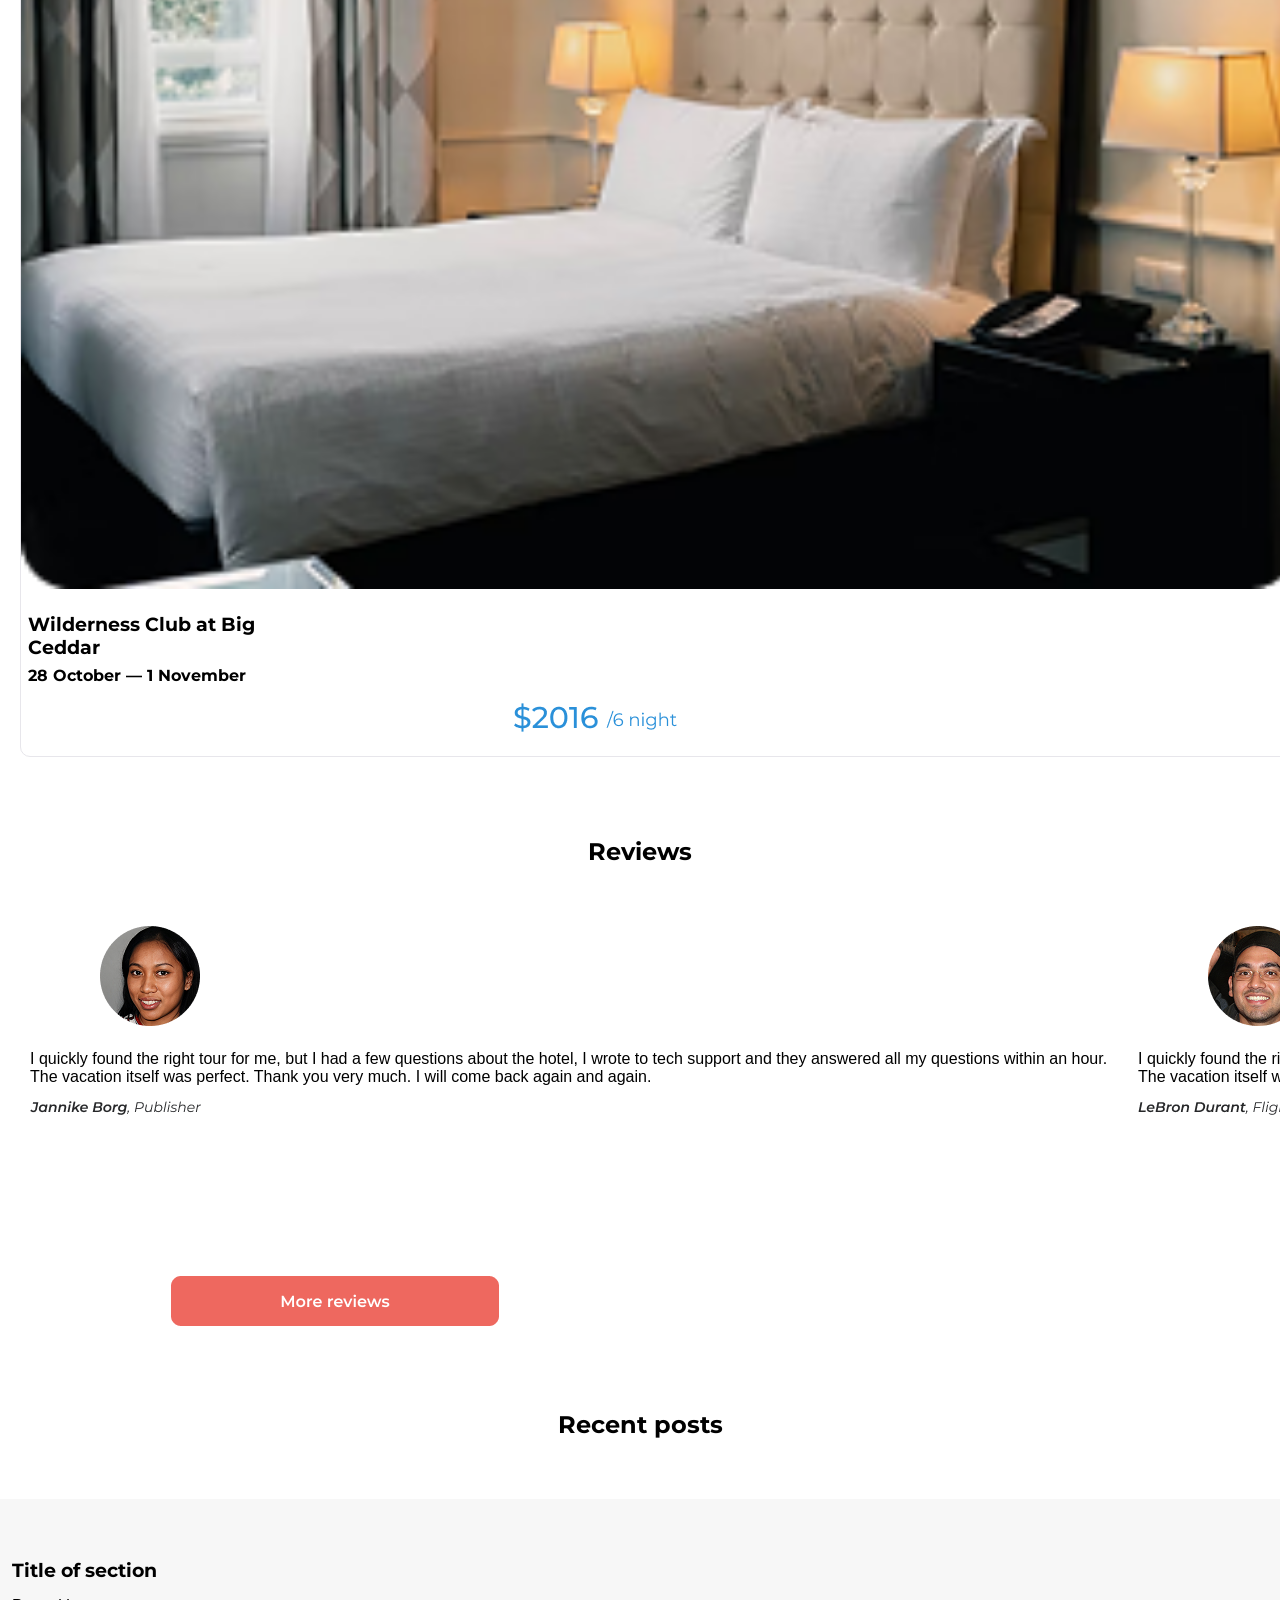
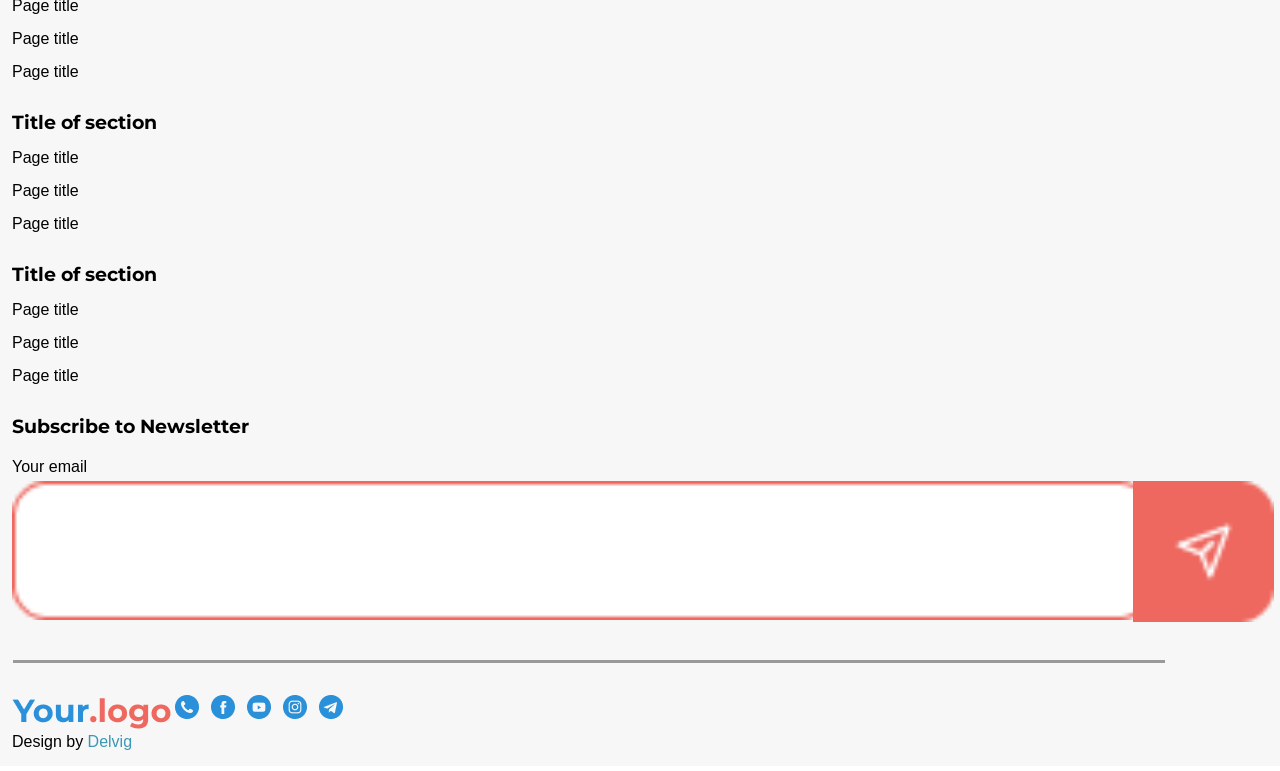
==== commit d5757af4: "main mobile complete" ====
--- a/index.html
+++ b/index.html
@@ -158,6 +158,7 @@
 <section class="recent-posts">
     <h2>Recent posts</h2>
 <div class="recent-posts-container">
+    <!--
     <div class="post">
         <img class="post-image" src="images/athens.png" alt="athens image">
         <p class="date">May 23, 2022</p> 
@@ -180,6 +181,8 @@
         <h3>Tips for flying on a plane</h3>
         <p>If you have a fear of flying, here's a helpful tip: bring your co-pilot so you can take a nap while he steers the plane for you</p>
 </div>
+-->
+
 </div>
 </section>
 
--- a/styles.css
+++ b/styles.css
@@ -41,6 +41,10 @@
     margin-left: 100px;
 }
 
+.icon img {
+        margin-left: -40px;
+}
+
 .heading-text {
     position: absolute;
     font-size: 30px;
@@ -57,12 +61,15 @@
 }
 
 .background-image {
+    width: 100%;
         margin-top: 20px;
 }
 
 .search-destination {
     position: absolute;
-    margin-top: -120px;
+       margin-top: 220px;
+    margin-left: -310px;
+    width: 95%;
 }
 
 .why-choose-us {
@@ -111,6 +118,10 @@
     margin-left: 20px;
 }
 
+.offer-image {
+    width: 100%;
+}
+
 .rating {
     position: absolute;
     left: 40px;
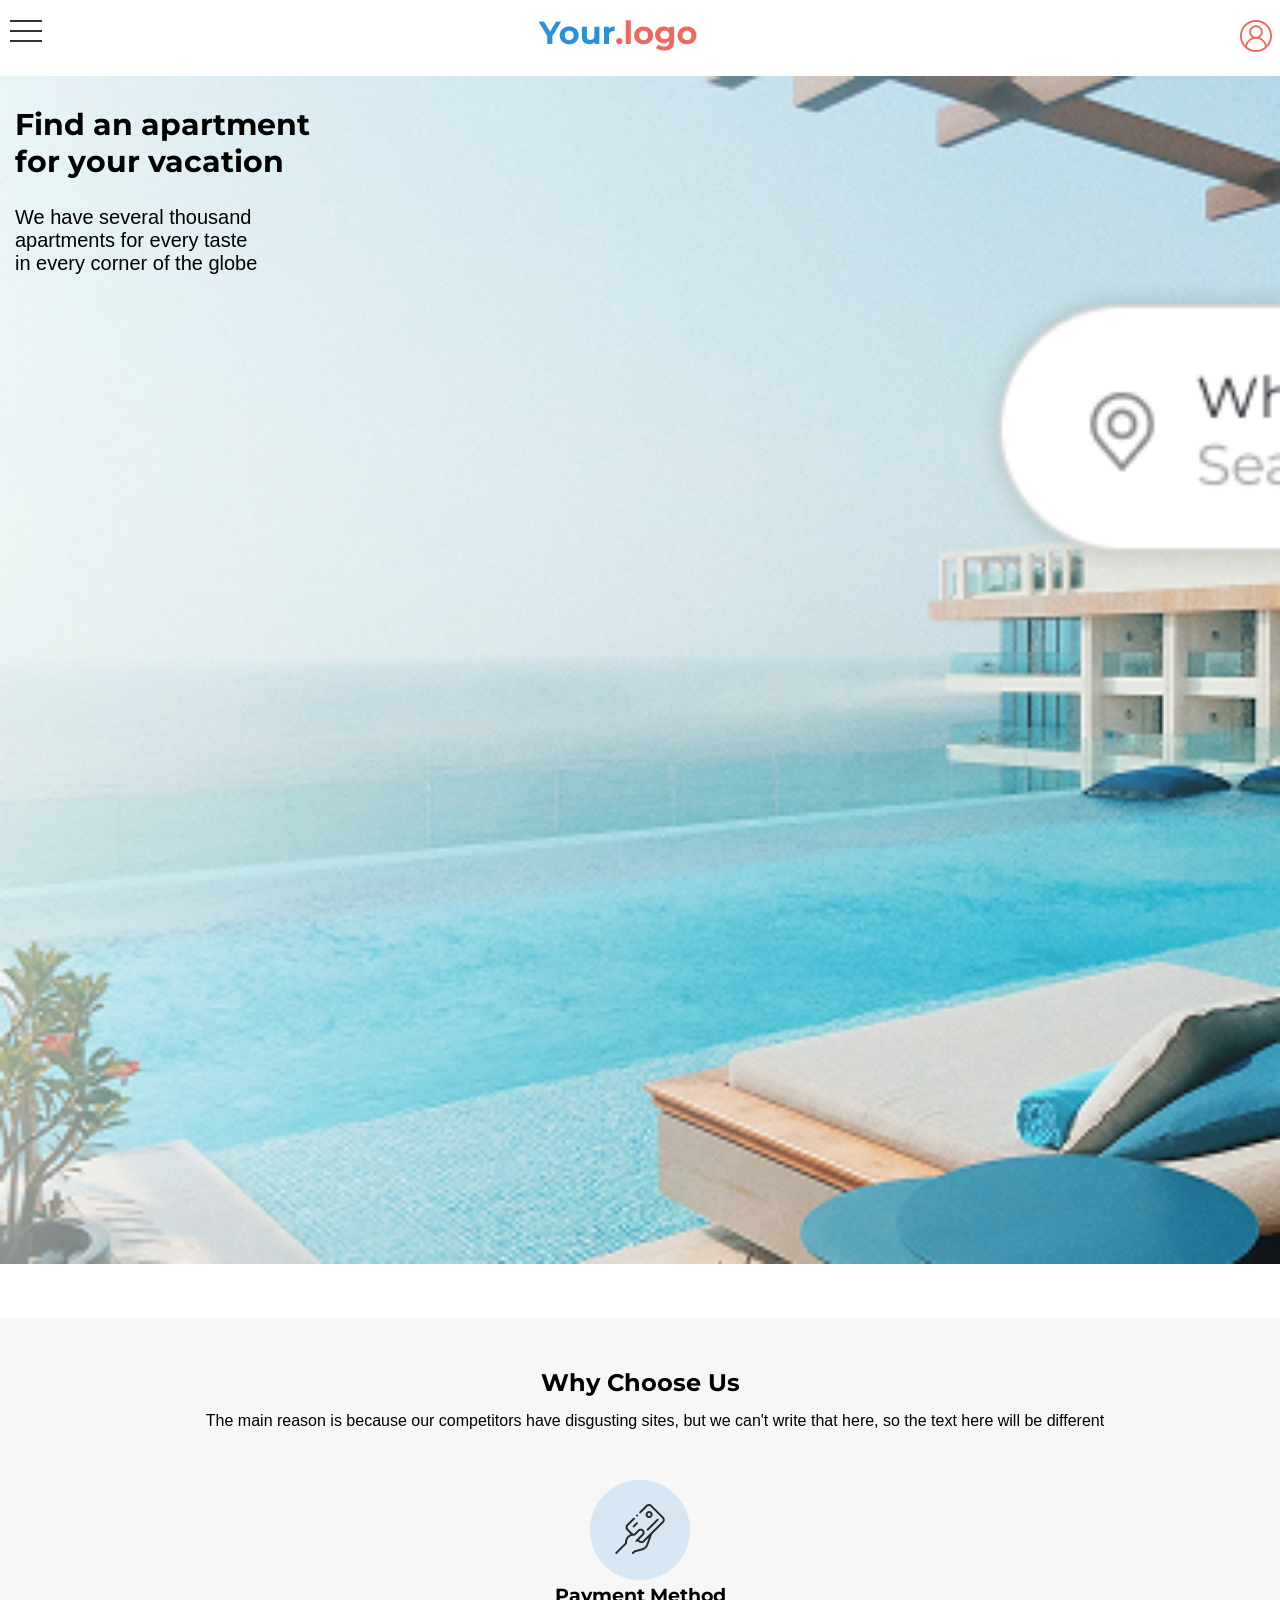
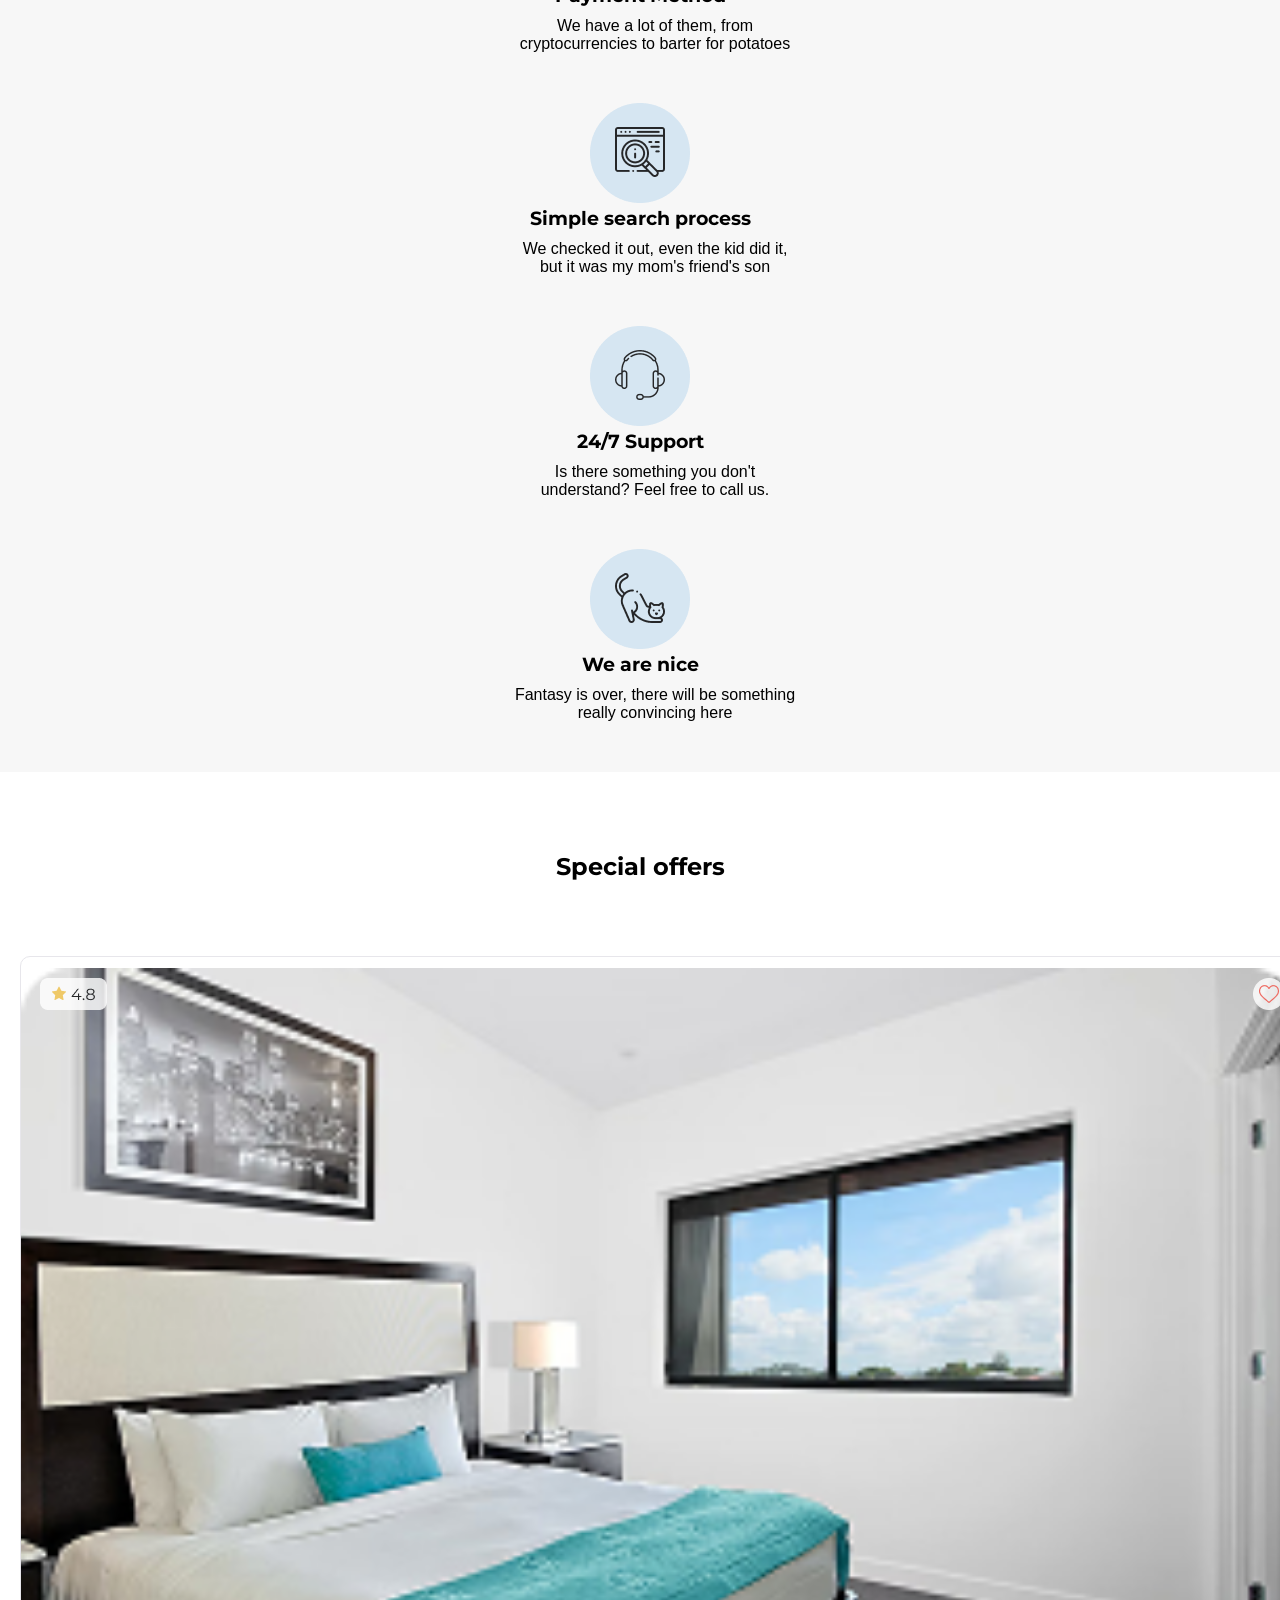
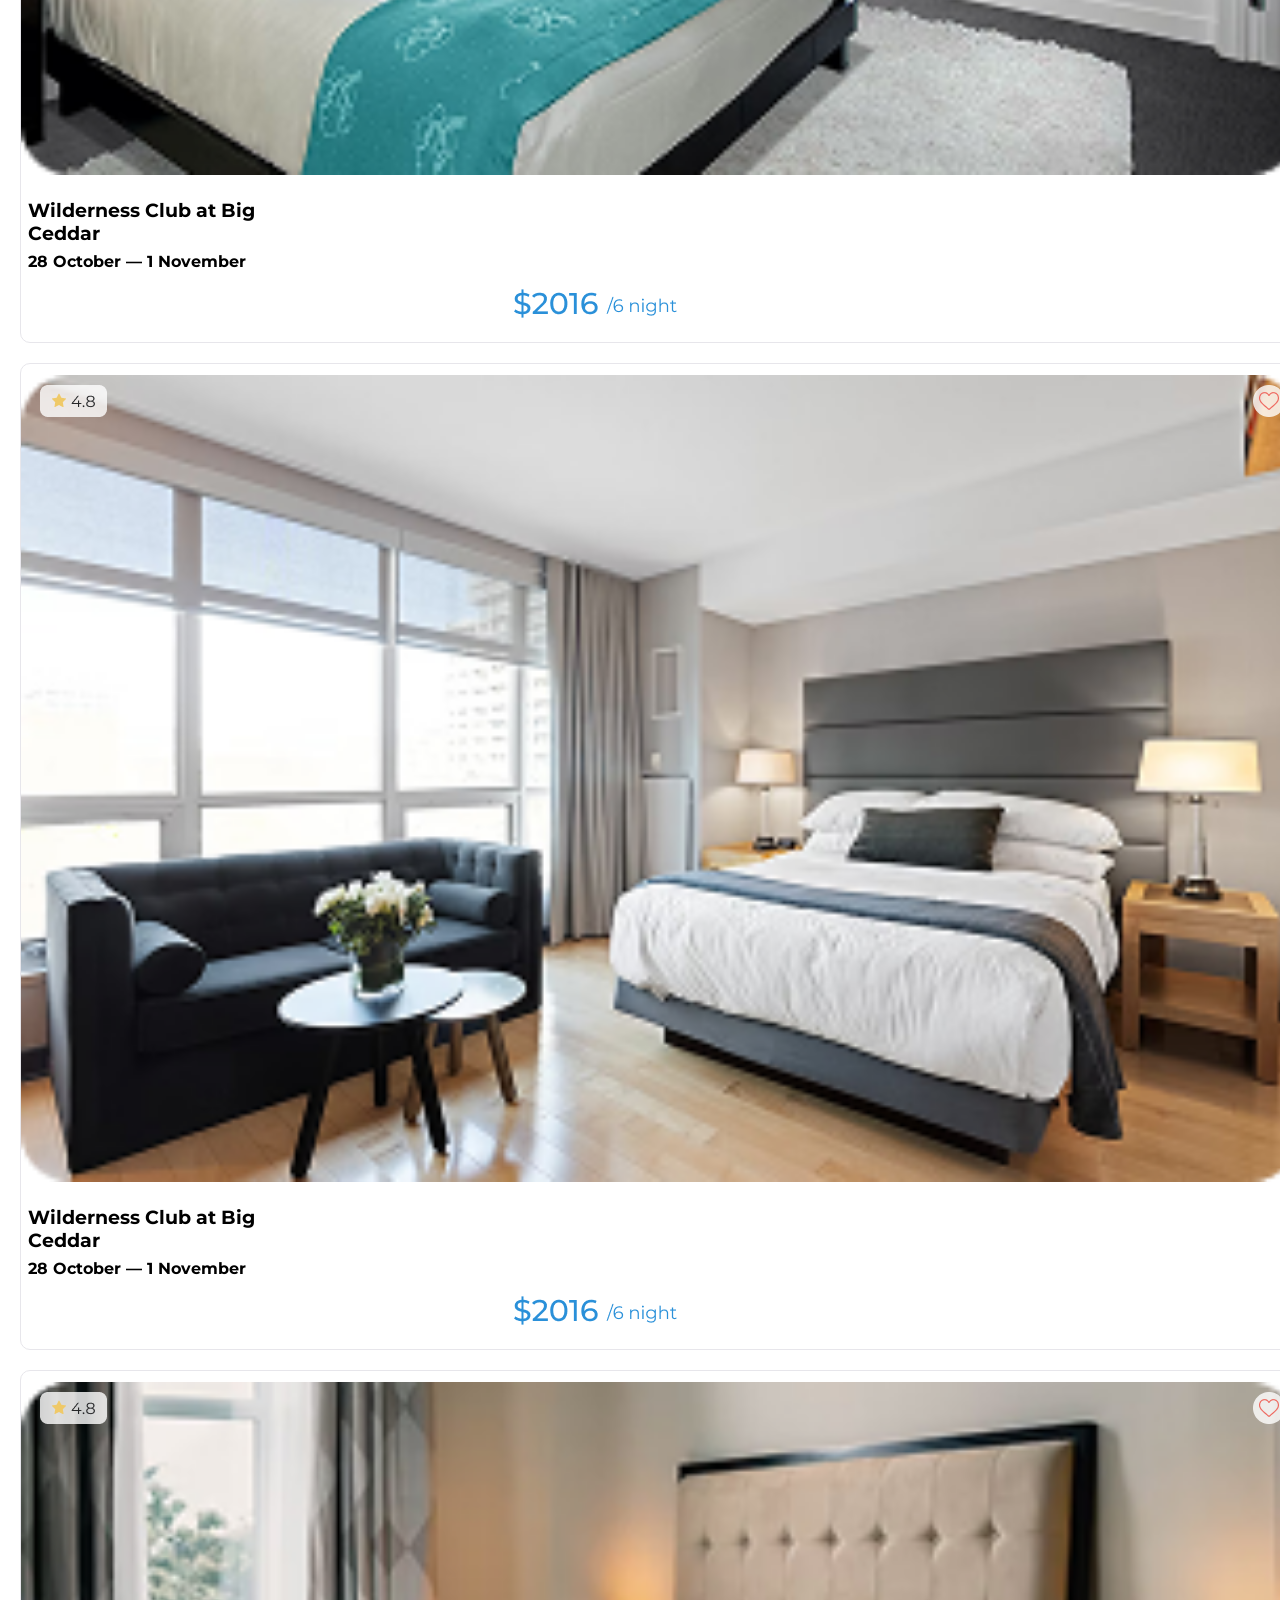
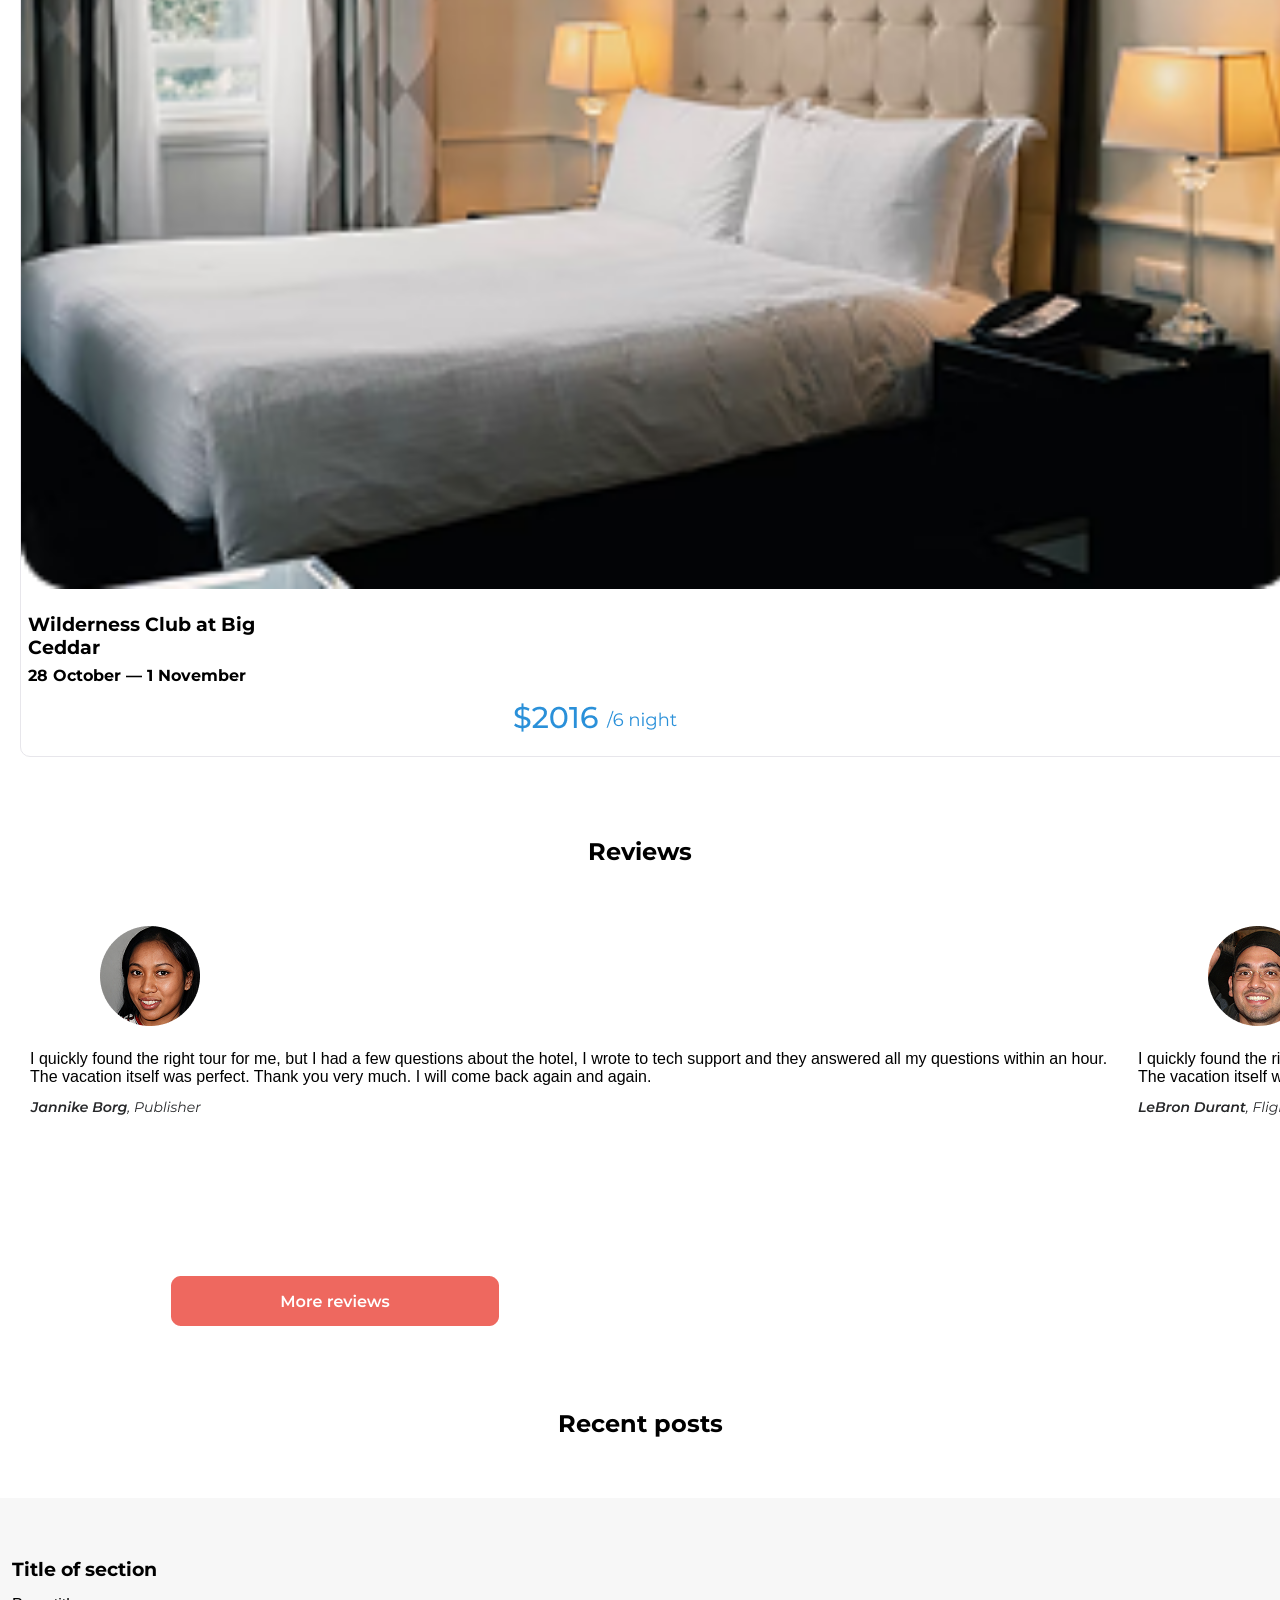
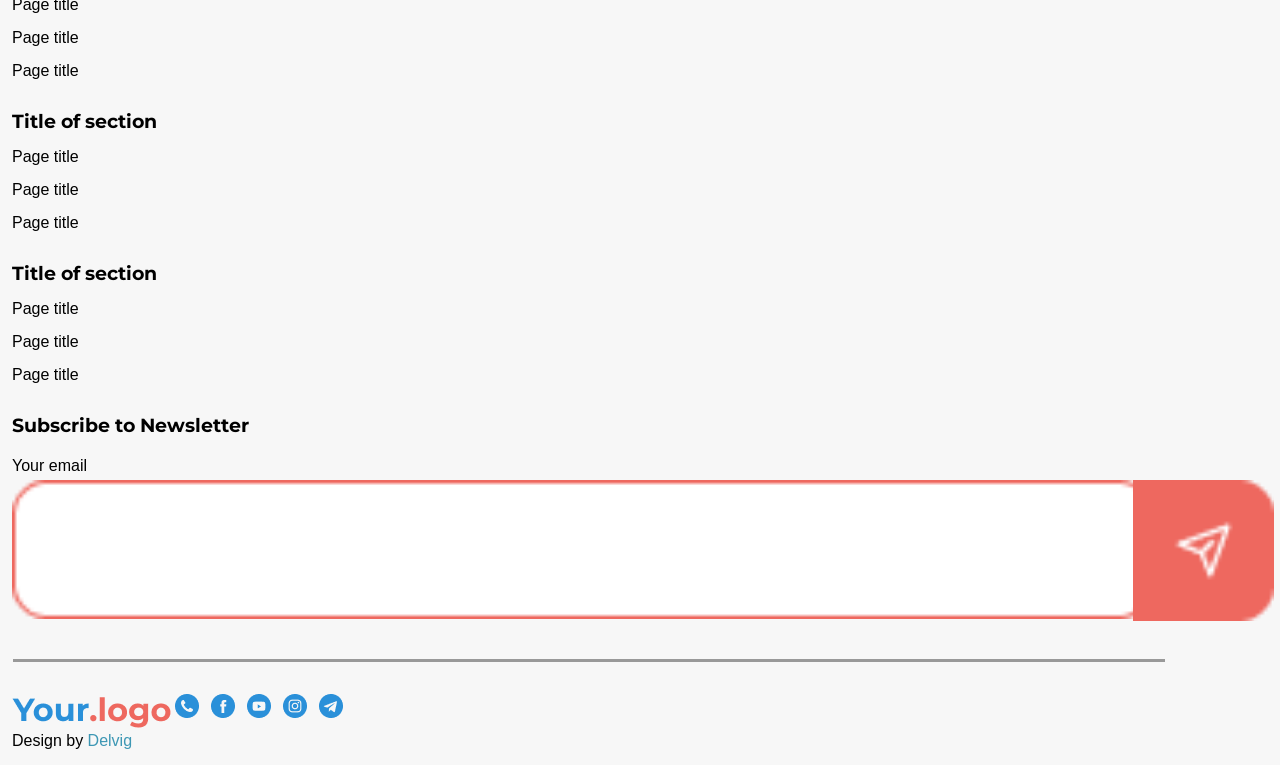
==== commit 4b0a24e6: "mobile menu" ====
--- a/index.html
+++ b/index.html
@@ -42,6 +42,10 @@
         </div> 
     </header>
 
+    <!--main menu mobile-->
+
+    <div id="mobile-menu-container"></div>
+
     <!--end of header section-->
 
     <!--why choose us section-->
@@ -50,31 +54,6 @@
         <h2>Why Choose Us</h2>
         <p class="paragraph">The main reason is because our competitors have disgusting sites, but we can't write that here, so the text here will be different</p>
        <div class="reason-container">
-        <!---
-        <div class="reason">
-            <img src="images/payment full image.png" class="payment-image" alt="payment methods">
-            <h3>Payment methods</h3>
-            <p>We have a lot of them, from<br> cryptocurrencies to barter for potatoes</p>
-        </div>
-
-         <div class="reason">
-            <img src="images/full search image.png" class="simple-search" alt="simple search image">
-            <h3>Simple search process</h3>
-            <p>We checked it out, even the kid did it,<br> but it was my mom's friend's son</p>
-        </div>
-
-        <div class="reason">
-            <img src="images/headphone image.png" class="support" alt="headphone image">
-            <h3>24/7 Support</h3>
-            <p>Is there something you don't<br> understand? Feel free to call us.<br> Phone number in the footer</p>
-        </div>
-
-        <div class="reason">
-            <img src="images/cat image.png" class="nice" alt="cat image">
-            <h3>We are nice</h3>
-            <p>Fantasy is over, there will be something<br> really convincing here</p>
-        </div>
-    -->
        </div>
     </section>
 
@@ -86,34 +65,6 @@
          <h2>Special offers</h2>
 
         <div class="offer-container">
-<!--
-        <div class="offer">
-        <img class="offer-image" src="images/wilderness club.png" alt="room image">
-        <img class="rating" src="images/rating.png" alt="rating">
-        <img class="favorite" src="images/favorite.png" alt="favorite">
-        <h3>Wilderness Club at Big<br> Ceddar</h3>
-        <h4>28 October — 1 November</h4>
-        <img class="price" src="images/price.png" alt="price">
-        </div>
-
- <div class="offer">
-        <img class="offer-image" src="images/wilderness image 2.png" alt="room image">
-        <img class="rating" src="images/rating.png" alt="rating">
-        <img class="favorite" src="images/favorite.png" alt="favorite">
-        <h3>Wilderness Club at Big<br> Ceddar</h3>
-        <h4>28 October — 1 November</h4>
-        <img class="price" src="images/price.png" alt="price">
-        </div>
-        
-<div class="offer">
-        <img class="offer-image" src="images/wilderness image 3.png" alt="room image">
-        <img class="rating" src="images/rating.png" alt="rating">
-        <img class="favorite" src="images/favorite.png" alt="favorite">
-        <h3>Wilderness Club at Big<br> Ceddar</h3>
-        <h4>28 October — 1 November</h4>
-        <img class="price" src="images/price.png" alt="price">
-        </div>
-    -->
         </div>
         </section>
 
@@ -124,29 +75,11 @@
         <section class="reviews">
             <h2>Reviews</h2>
             <div class="review-container">
-                <!--
-          <div class="review">
-                    <img class="review-image" src="images/review image 1.png" alt="user image">
-                    <p>I quickly found the right tour for me, but I had a few questions about the hotel, I wrote to tech support and they answered all my questions within an hour. The vacation itself was perfect. Thank you very much. I will come back again and again.</p>
-                <img class="reviewer-name" src="images/Jannike Borg, Publisher.png" alt="reviewer name">
-                </div>
+            
 
-                <div class="review">
-                    <img class="review-image" src="images/review image 2.png" alt="user image">
-                    <p>I quickly found the right tour for me, but I had a few questions about the hotel, I wrote to tech support and they answered all my questions within an hour. The vacation itself was perfect. Thank you very much. I will come back again and again.</p>
-                <img class="reviewer-name" src="images/LeBron Durant, Flight attendant.png" alt="reviewer name">
-                </div>
-
-                 <div class="review">
-                    <img class="review-image" src="images/review image 3.png" alt="user image">
-                    <p>I quickly found the right tour for me, but I had a few questions about the hotel, I wrote to tech support and they answered all my questions within an hour. The vacation itself was perfect. Thank you very much. I will come back again and again.</p>
-                <img class="reviewer-name" src="images/Kaarel Piho, Chiropodist.png" alt="reviewer name">
-                </div>
-               </div>
-            -->
-
-                <div class="review-button">
+                <button class="review-button">
                     <img src="images/btn.png" alt="review button">
+                </button>
                 </div>
         
         </section>
@@ -158,31 +91,6 @@
 <section class="recent-posts">
     <h2>Recent posts</h2>
 <div class="recent-posts-container">
-    <!--
-    <div class="post">
-        <img class="post-image" src="images/athens.png" alt="athens image">
-        <p class="date">May 23, 2022</p> 
-        <img class="time" src="images/5 minutes.png" alt="5 minutes ago">
-        <h3>My trip to Athens</h3>
-        <p>It would seem that in a city where Theseus, Plato and Epicurus once walked, the very idea of the subway is alien to the city, but already...</p>
-</div>
-<div class="post">
-        <img class="post-image" src="images/vilnius resorts.png" alt="vilnius image">
-        <p class="date">May 22, 2022</p> 
-        <img class="time" src="images/1 minute.png" alt="1 minute ago">
-        <h3>Vilnius resorts</h3>
-        <p>I haven't seen any resorts in Vilnius, but there are wonderful people and pubs</p>
-</div>
-
-<div class="post">
-        <img class="post-image" src="images/plane.png" alt="plane wing">
-        <p class="date">May 20, 2022</p> 
-        <img class="time" src="images/5 minutes.png" alt="5 minutes ago">
-        <h3>Tips for flying on a plane</h3>
-        <p>If you have a fear of flying, here's a helpful tip: bring your co-pilot so you can take a nap while he steers the plane for you</p>
-</div>
--->
-
 </div>
 </section>
 
--- a/styles.css
+++ b/styles.css
@@ -178,6 +178,10 @@
     margin-top: 15px;
 }
 
+.review-button{
+    border: none;
+}
+
 .review-button img {
     margin-top: 350px;
     margin-right: -650px;
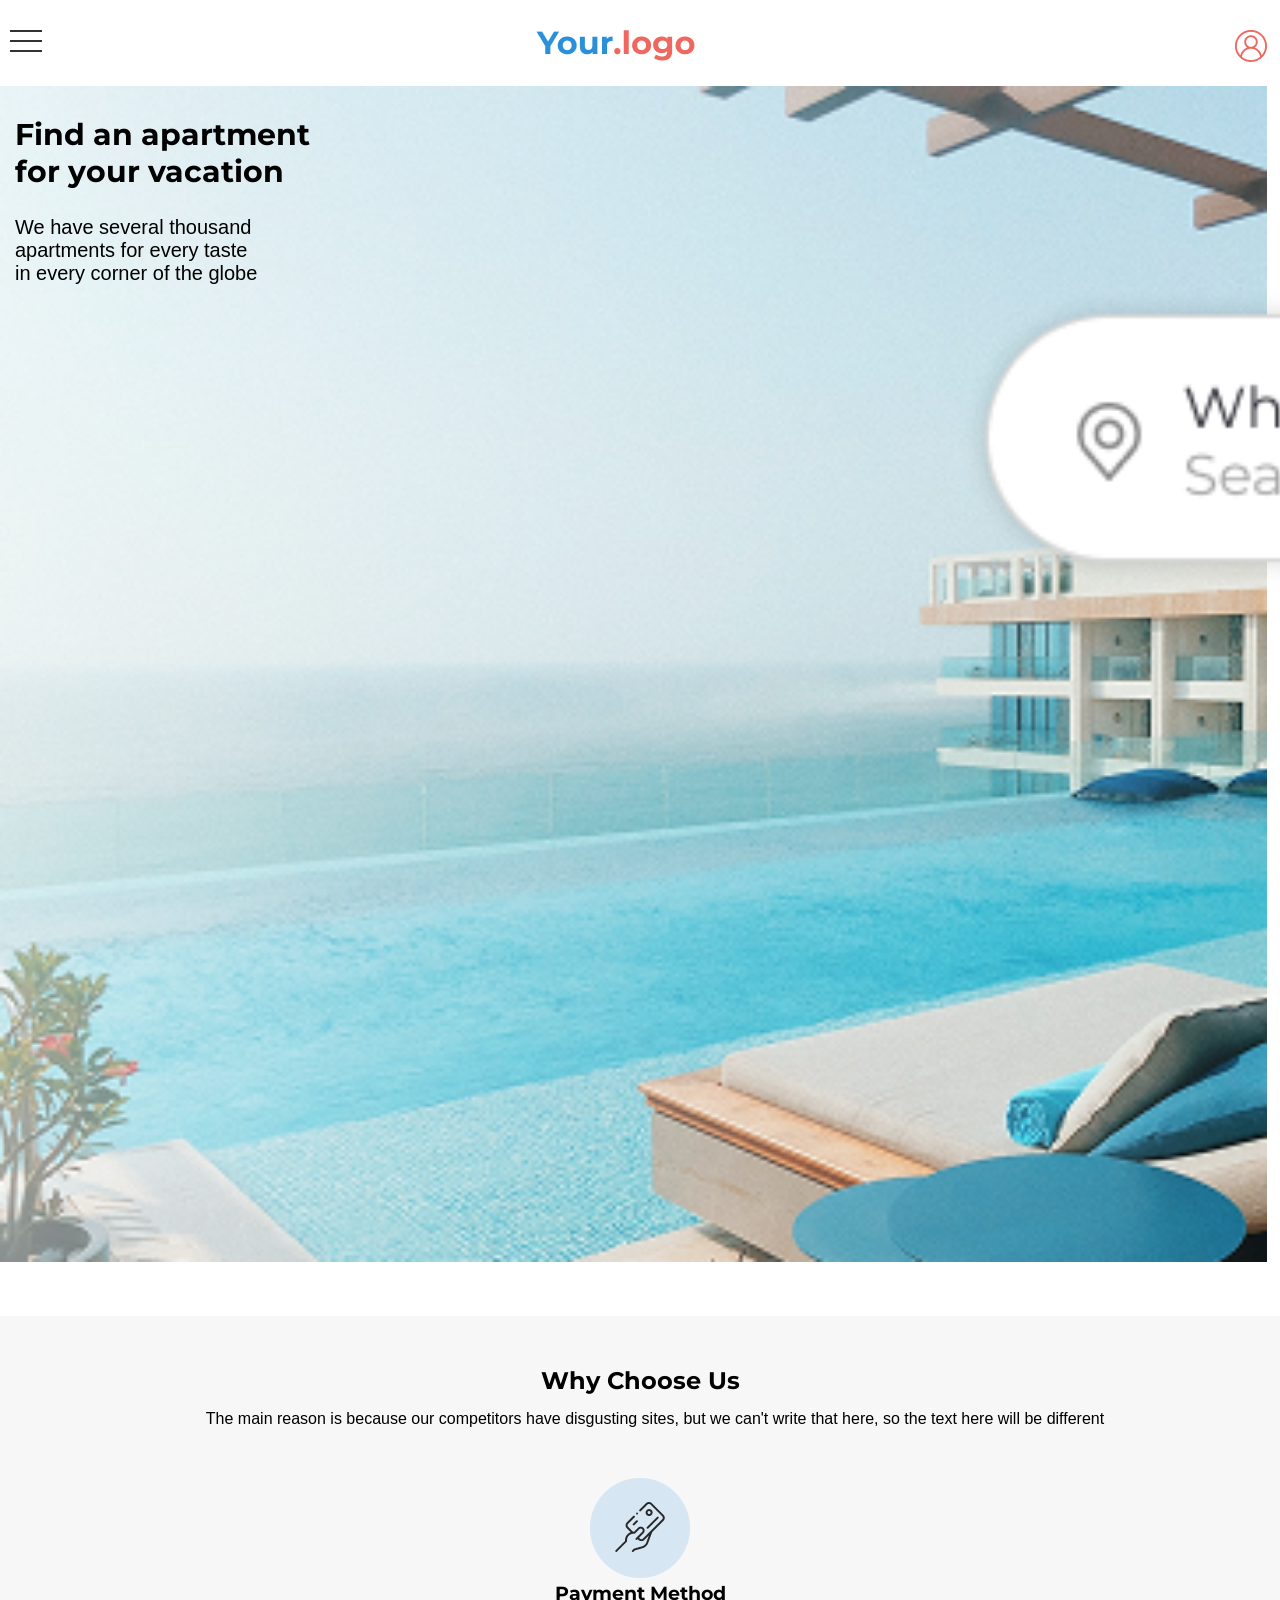
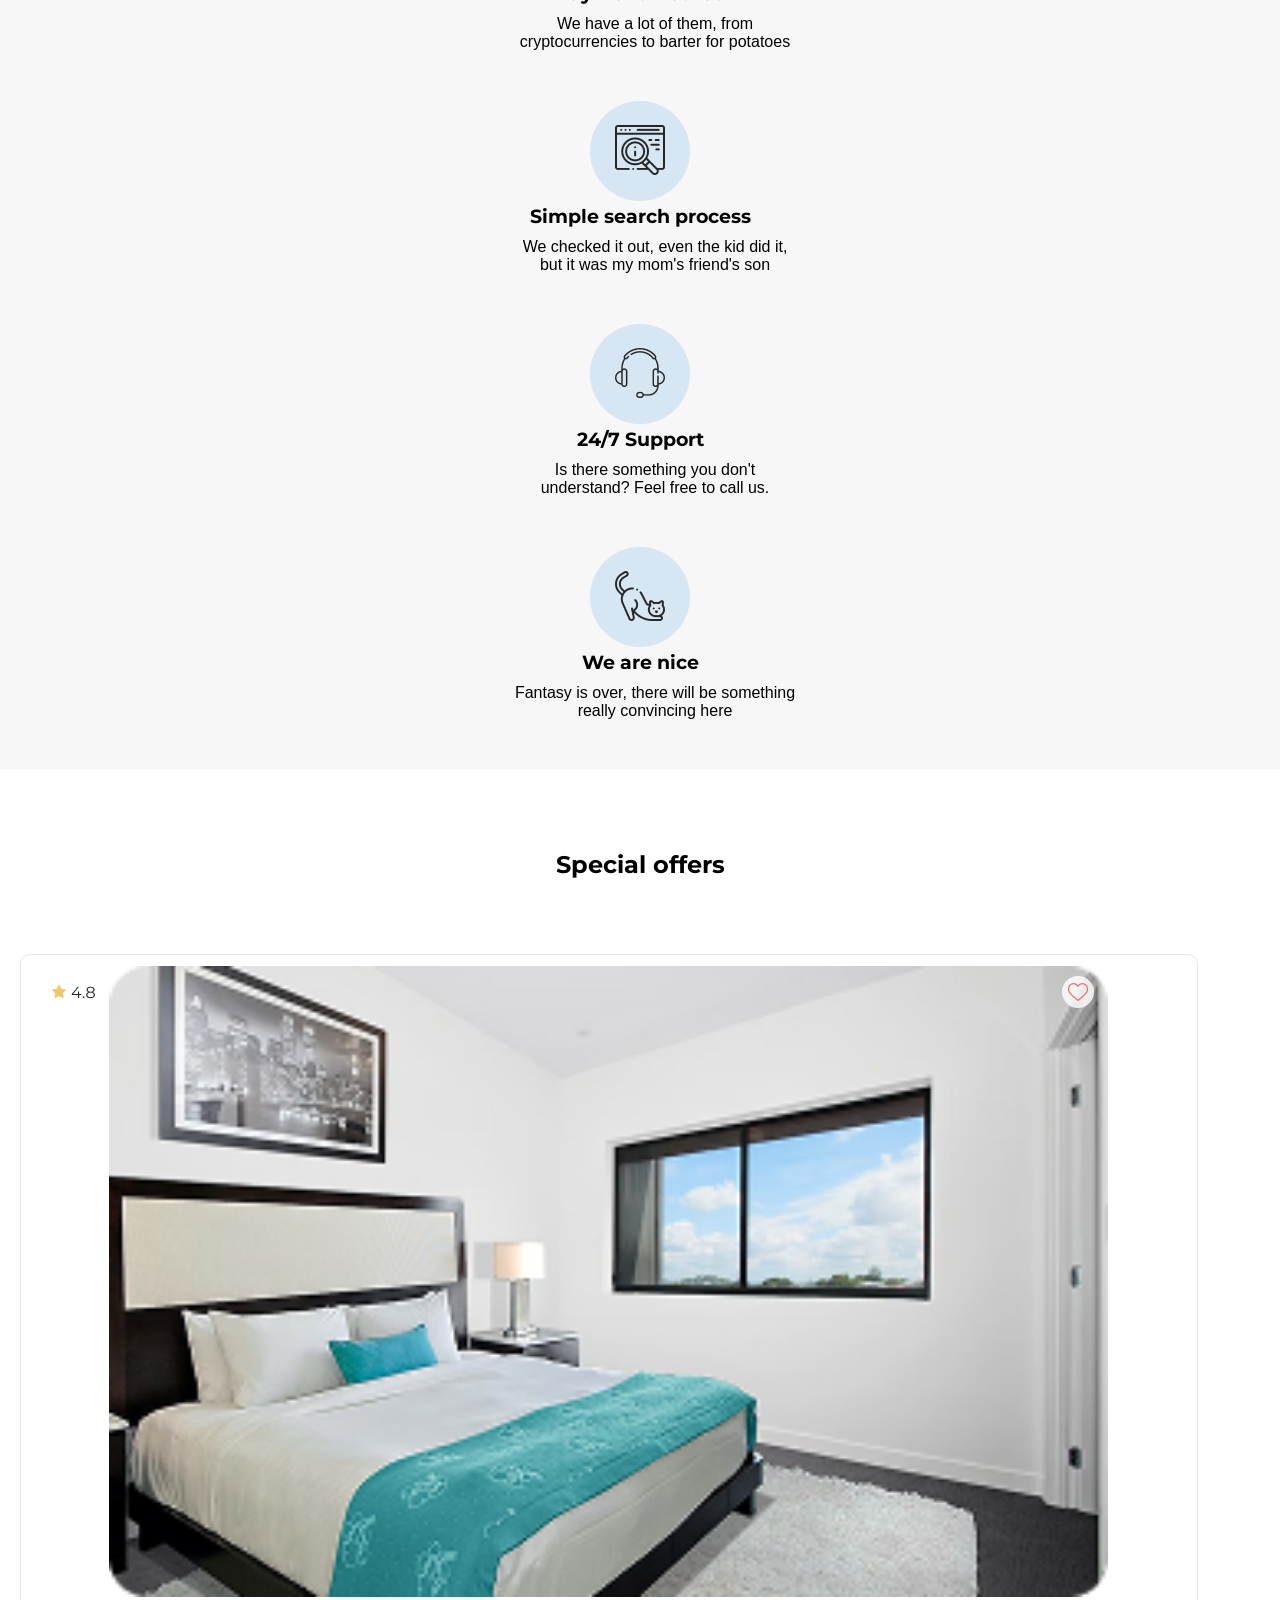
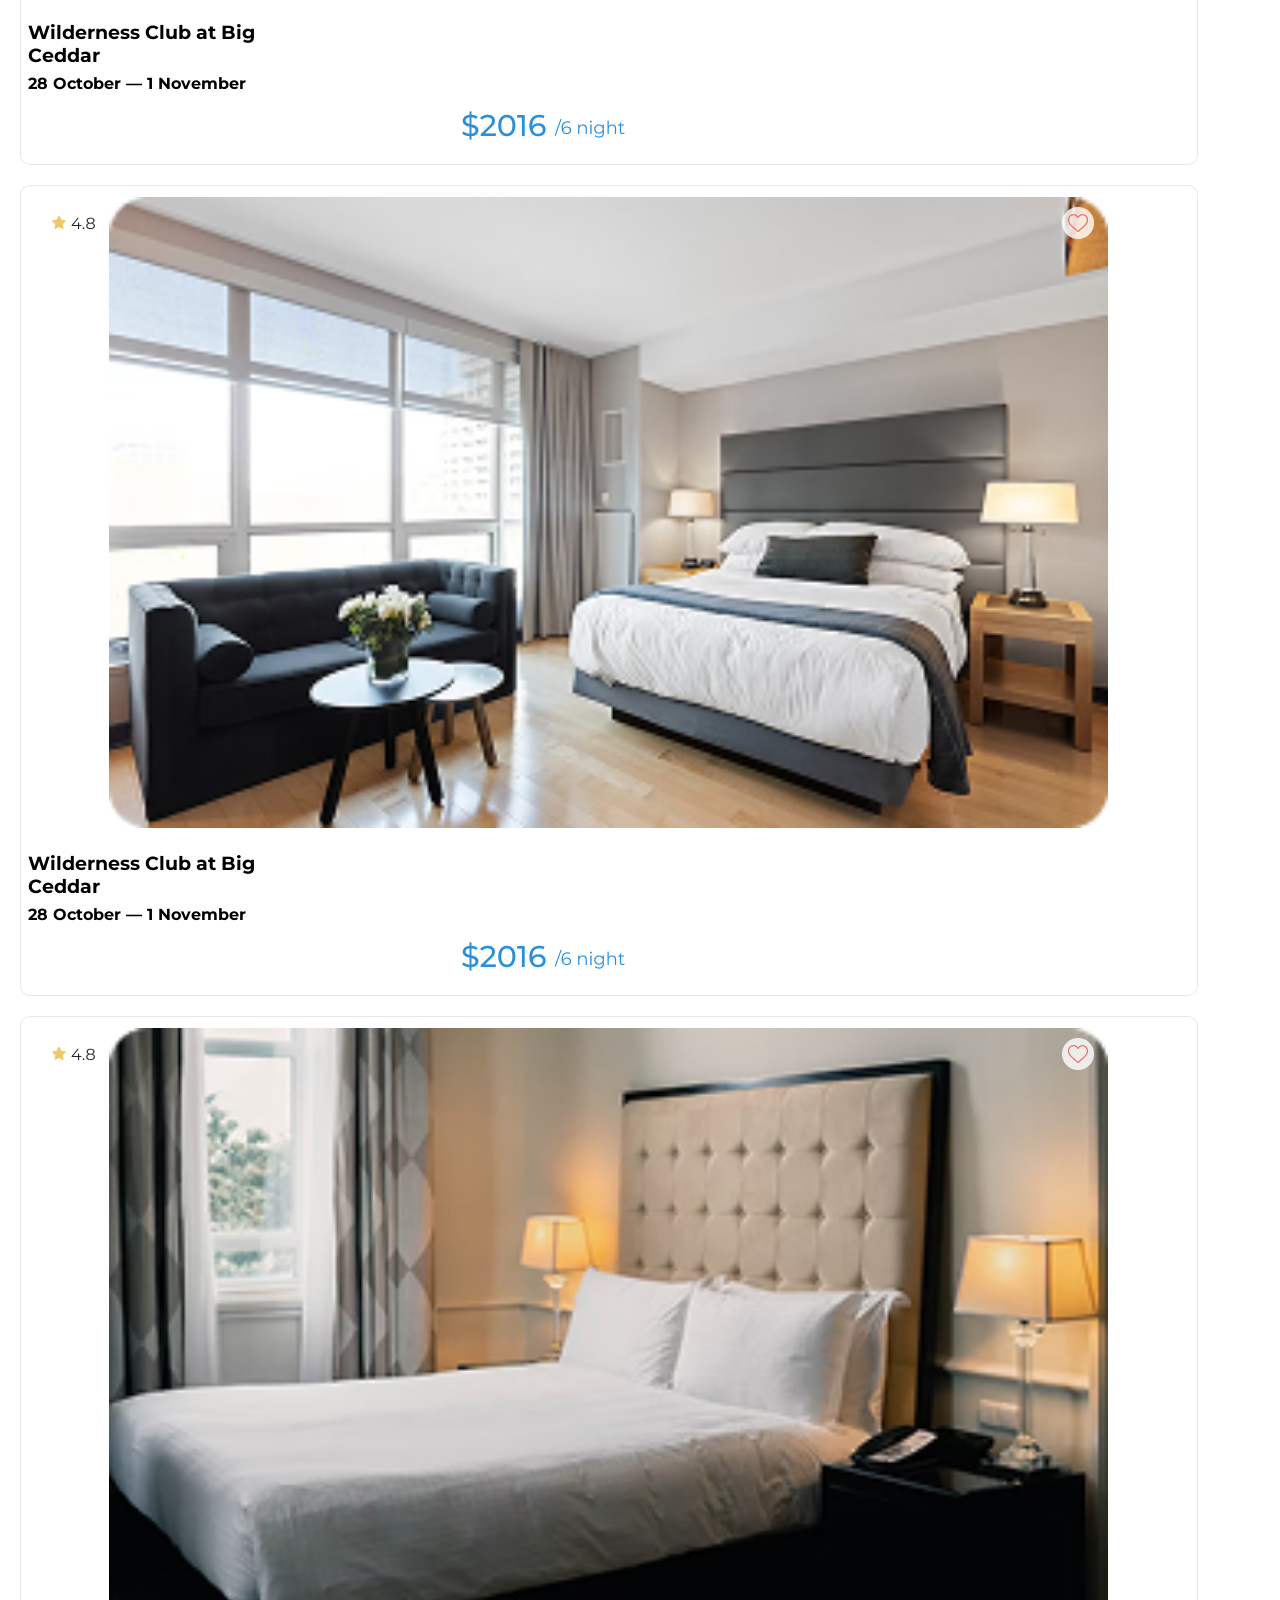
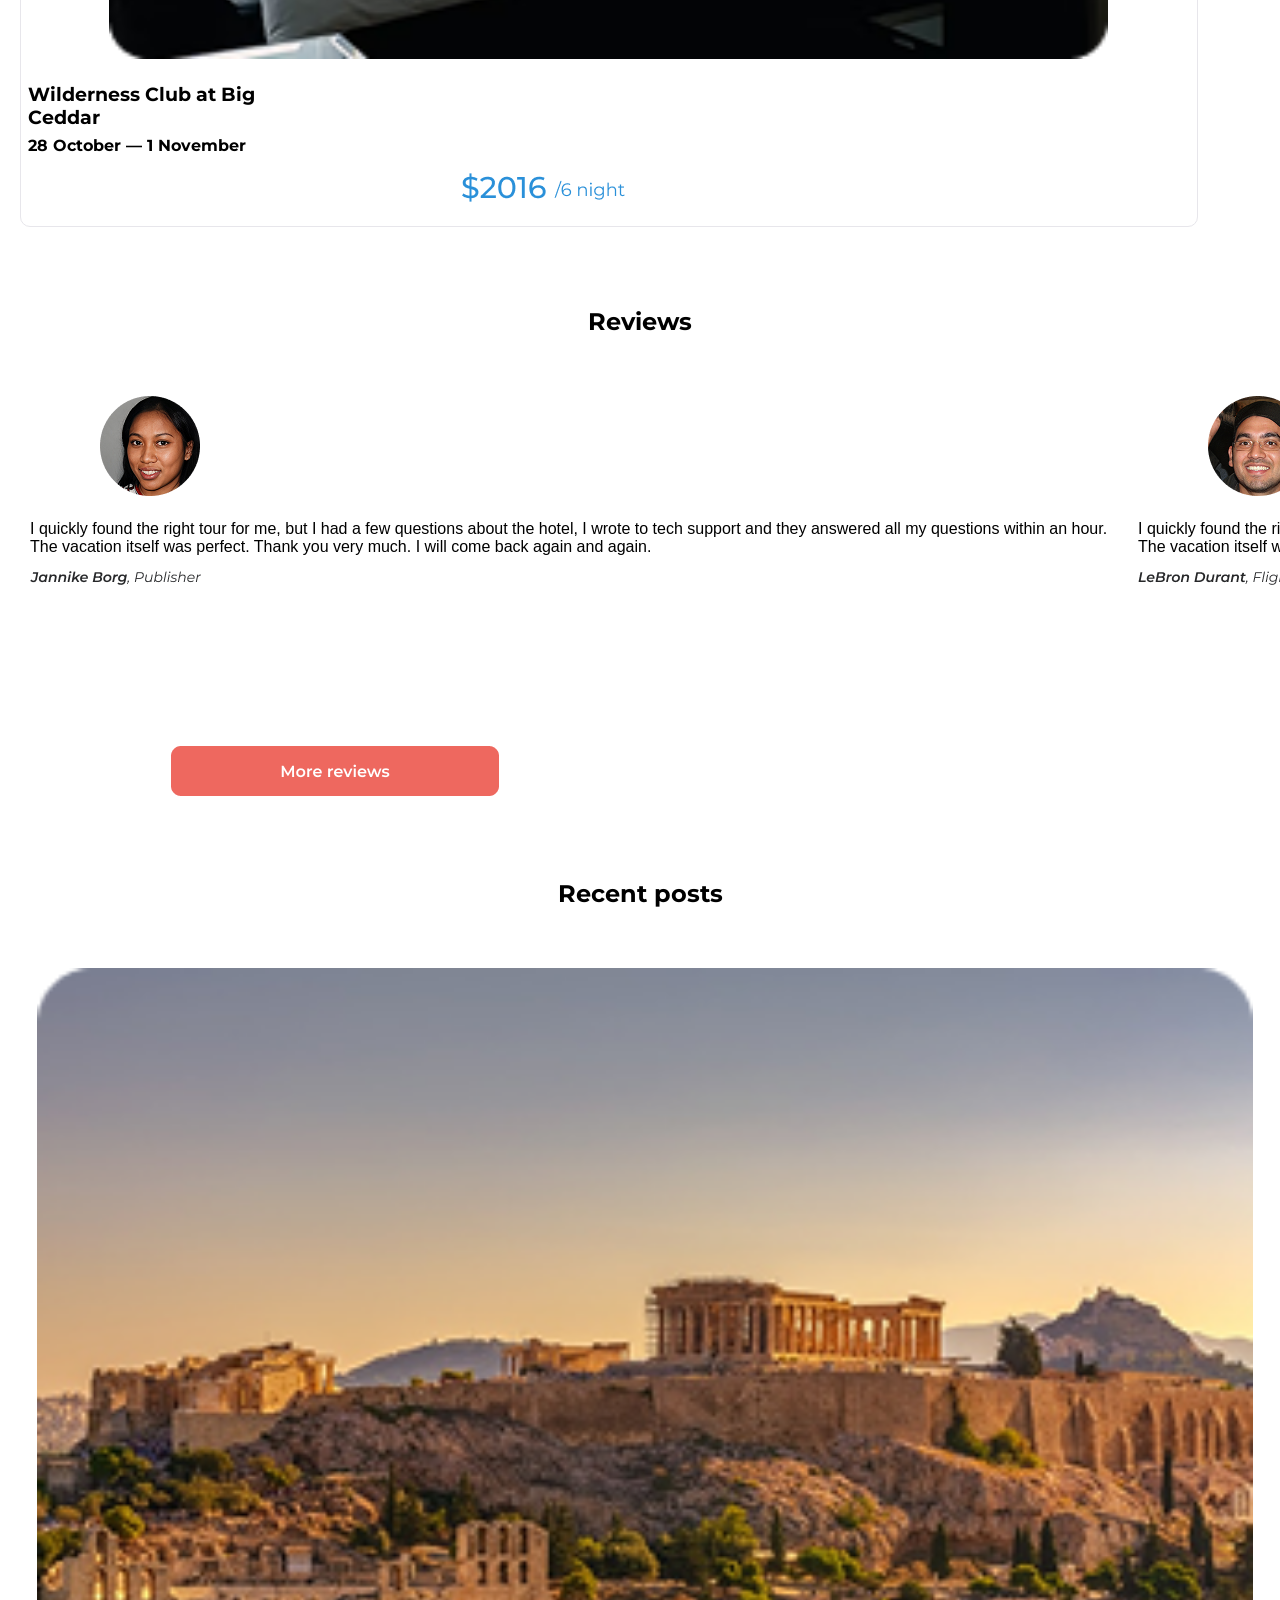
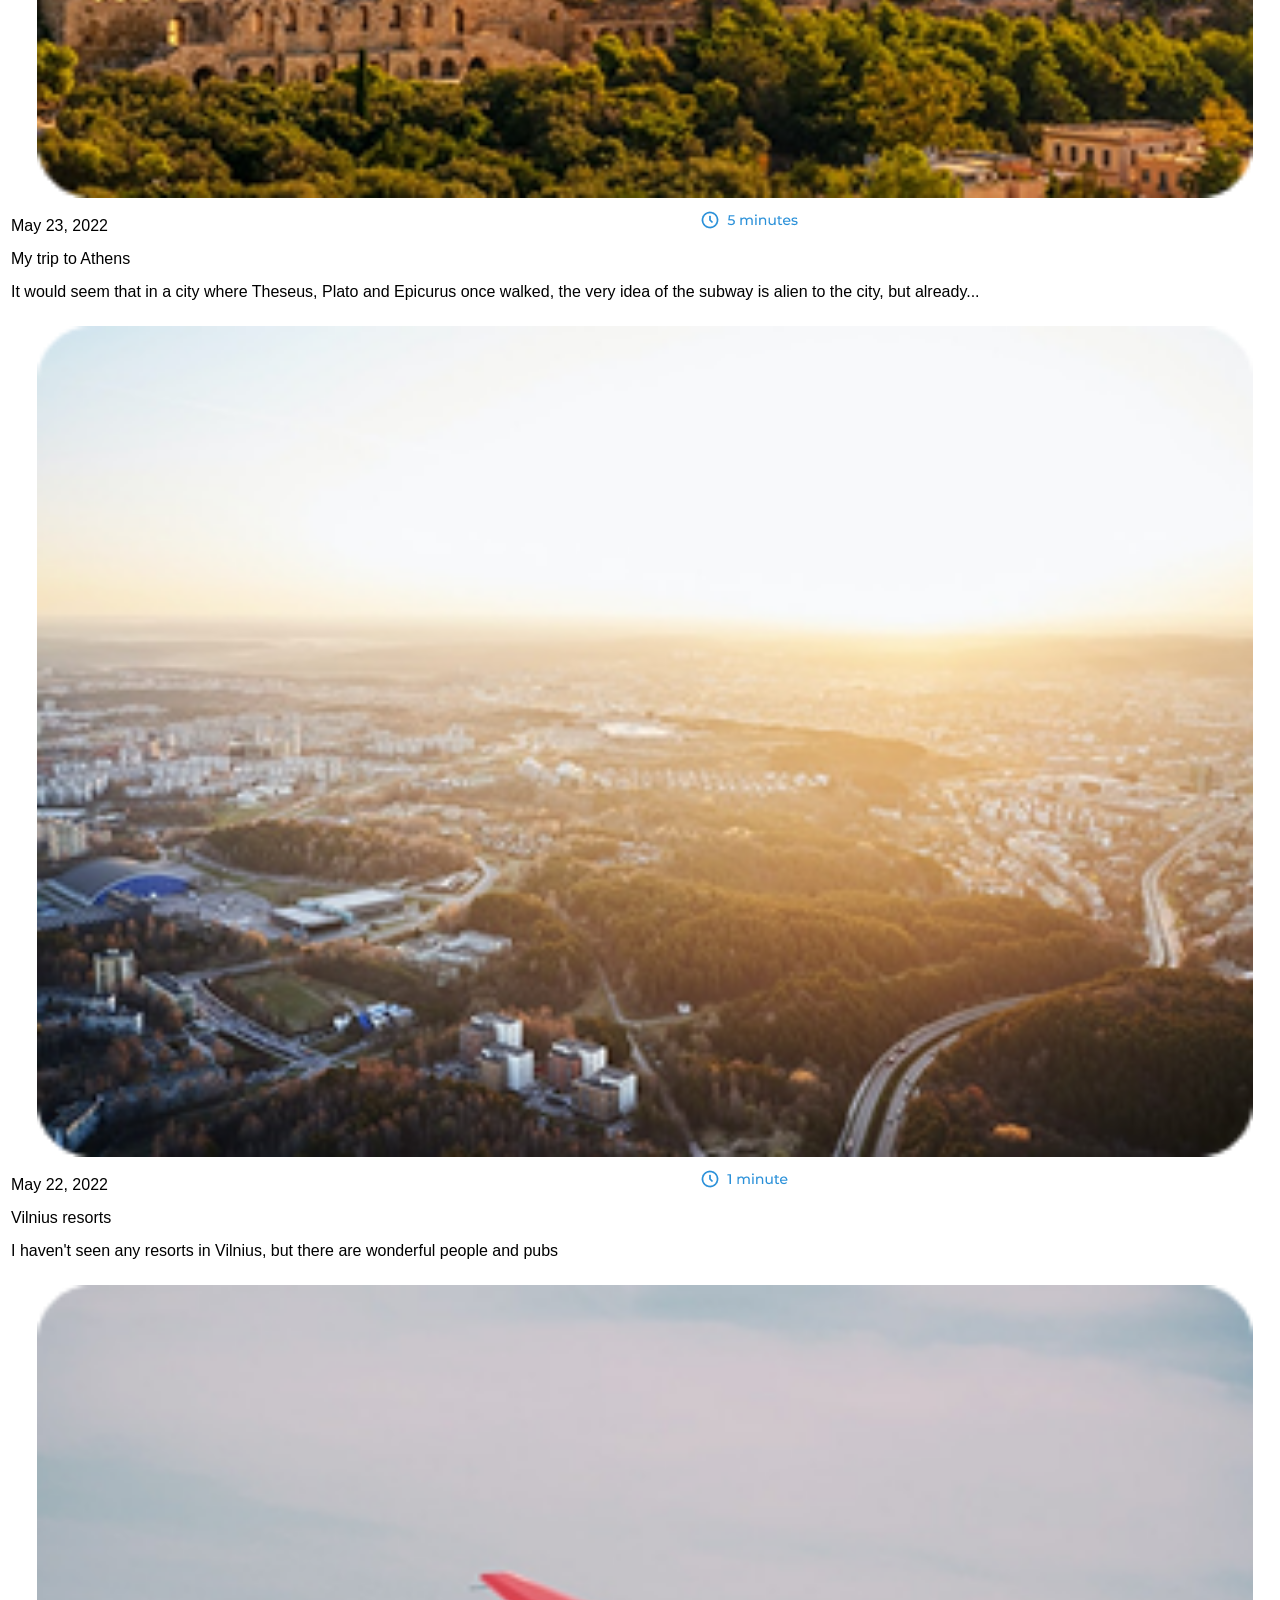
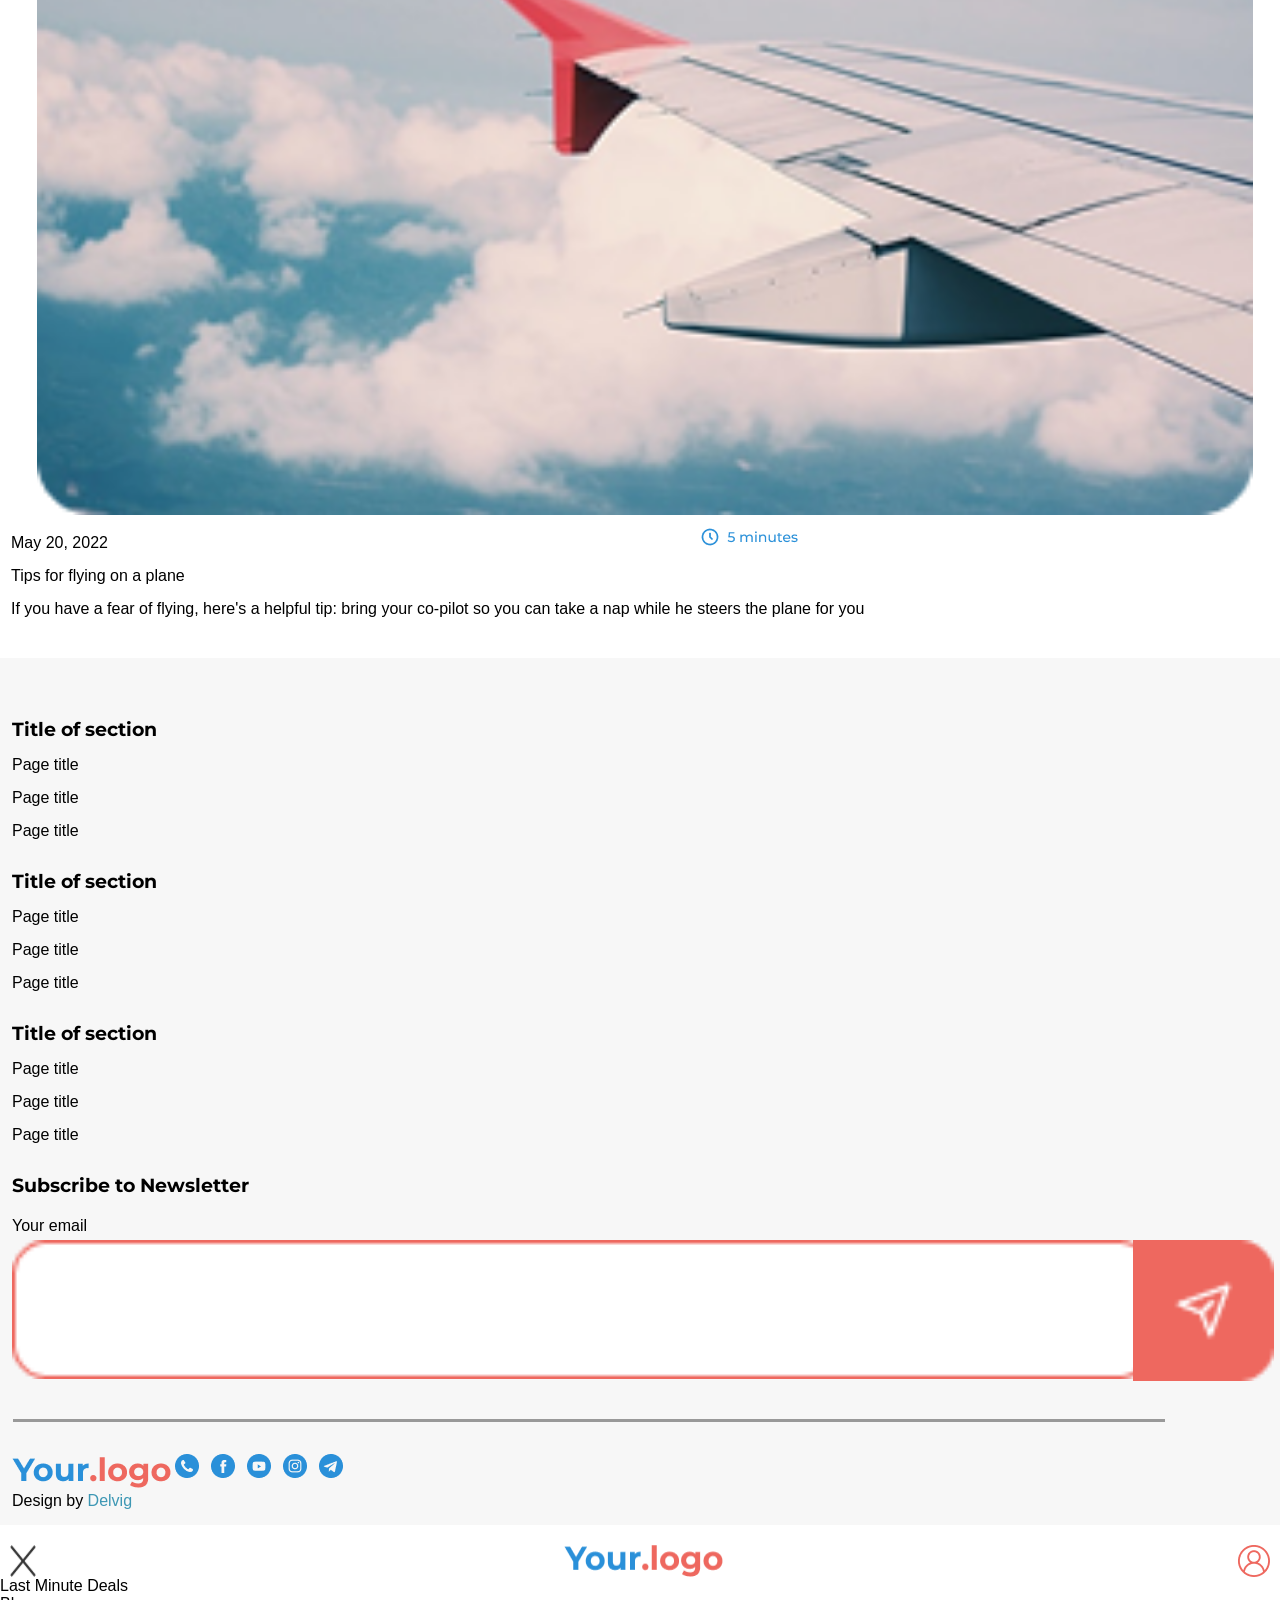
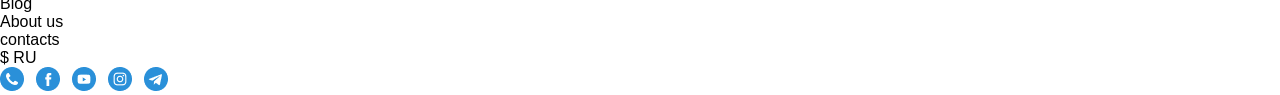
==== commit a7516e17: "fixing overflow" ====
--- a/index.html
+++ b/index.html
@@ -16,7 +16,7 @@
     <header>
         <div class="wrapper">
             <nav>
-                <div class="hamburger-menu">
+                <div id =hamburgerBtn class="hamburger-menu">
                     <img src="images/menu.png" alt="menu">
                 </div>
                 <div class="logo">
@@ -41,10 +41,6 @@
             </div>
         </div> 
     </header>
-
-    <!--main menu mobile-->
-
-    <div id="mobile-menu-container"></div>
 
     <!--end of header section-->
 
--- a/styles.css
+++ b/styles.css
@@ -24,12 +24,13 @@
     font-family: "montserrat", sans-serif;
     background-color: var(--white-color);
 }
-
 nav {
     display: flex;
     justify-content: space-between;
      margin-top: 20px;
      margin-left: 10px;
+     padding-top: 10px;
+     padding-right: 5px;
      background-color: var(--white-color);
 }
 
@@ -61,7 +62,7 @@
 }
 
 .background-image {
-    width: 100%;
+    width: 99%;
         margin-top: 20px;
 }
 
@@ -114,12 +115,12 @@
 .offer-container {
     margin-top: 60px;
     padding-top: 15px;
-    width: 100%;
+    width: 92%;
     margin-left: 20px;
 }
 
 .offer-image {
-    width: 100%;
+    width: 85%;
 }
 
 .rating {
@@ -207,11 +208,12 @@
 
 .time {
     position: absolute;
-    margin-left: 80px;
+    margin-left: 60px;
     margin-top: -25px;
 }
 
 .post-image {
+    width: 95%;
 margin-left: 10px;
 }
 
@@ -291,4 +293,17 @@
     color: #3D97B4;
 }
 
-
+.menu-header {
+display: flex;
+    justify-content: space-between;
+     margin-top: 20px;
+     margin-left: 10px;
+}
+
+.menu-logo {
+margin-left: 13px;
+}
+
+.menu-icon {
+    margin-right: 10px;
+}
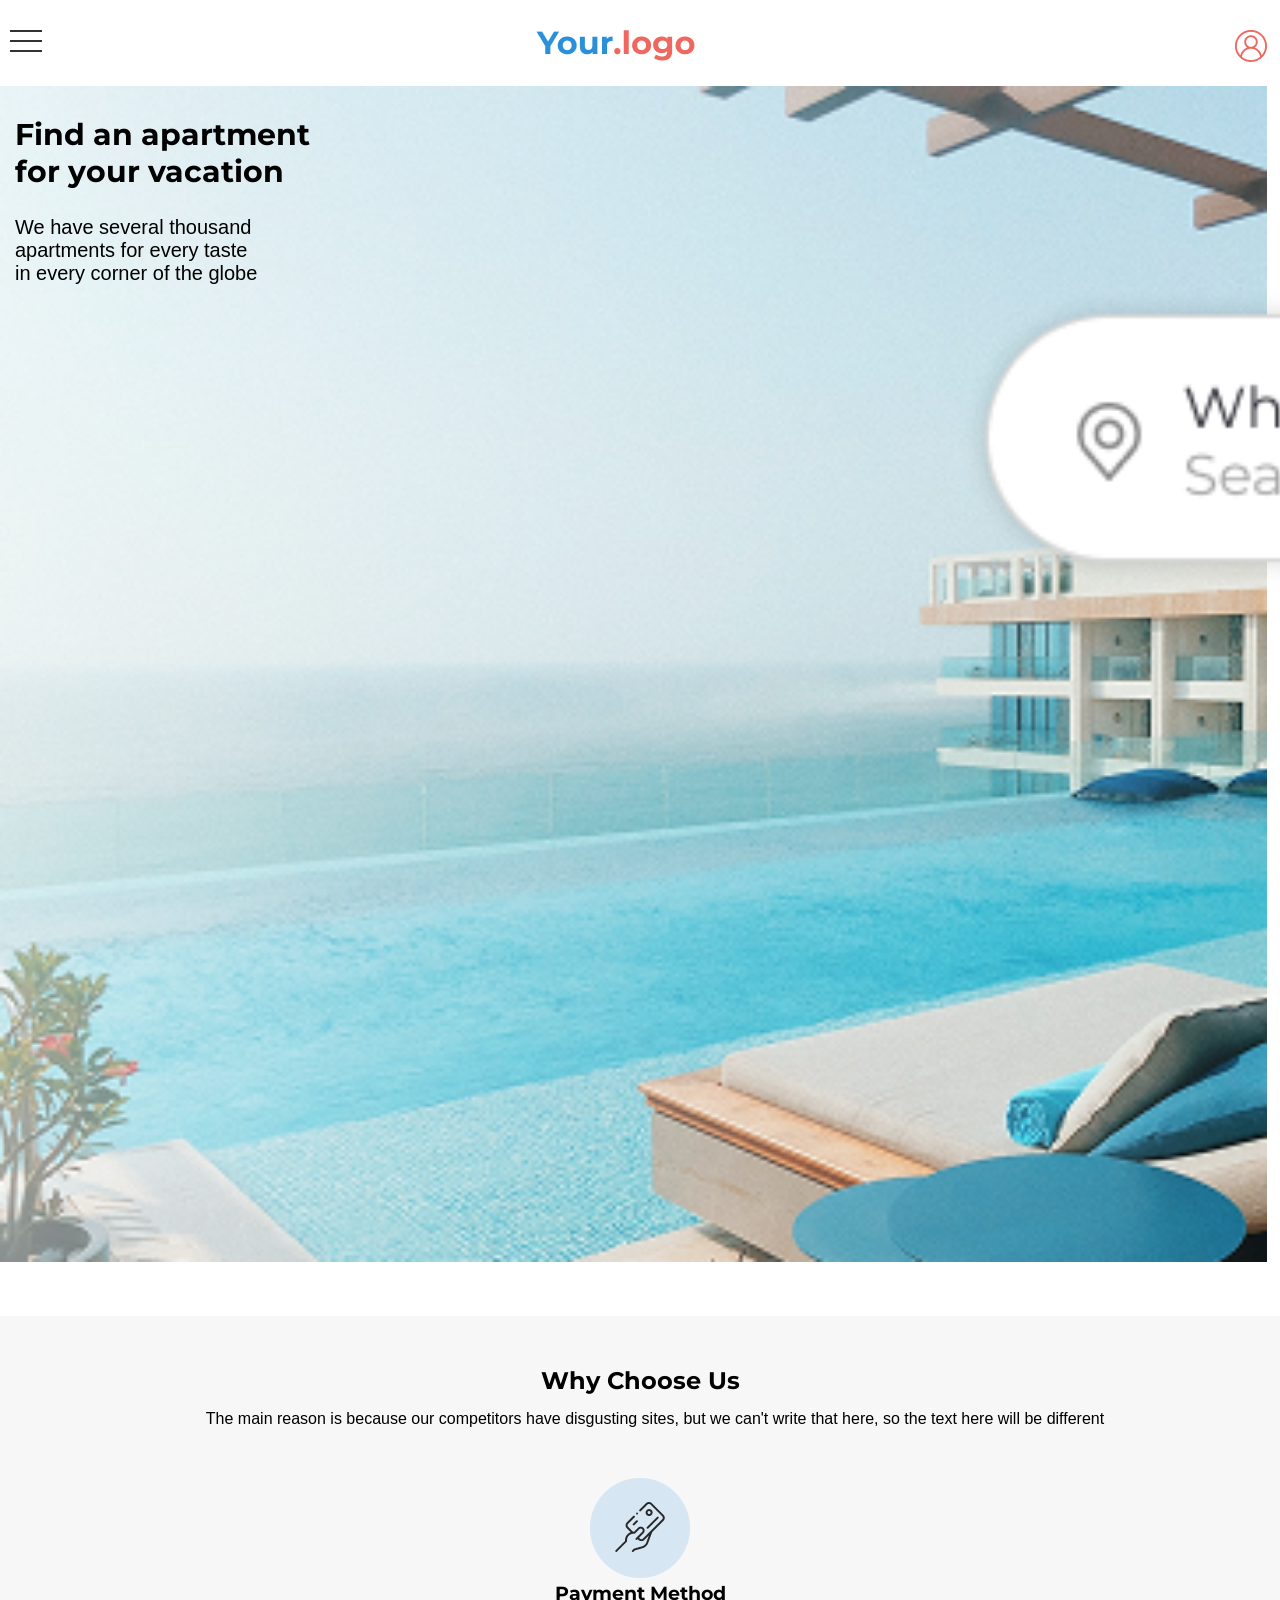
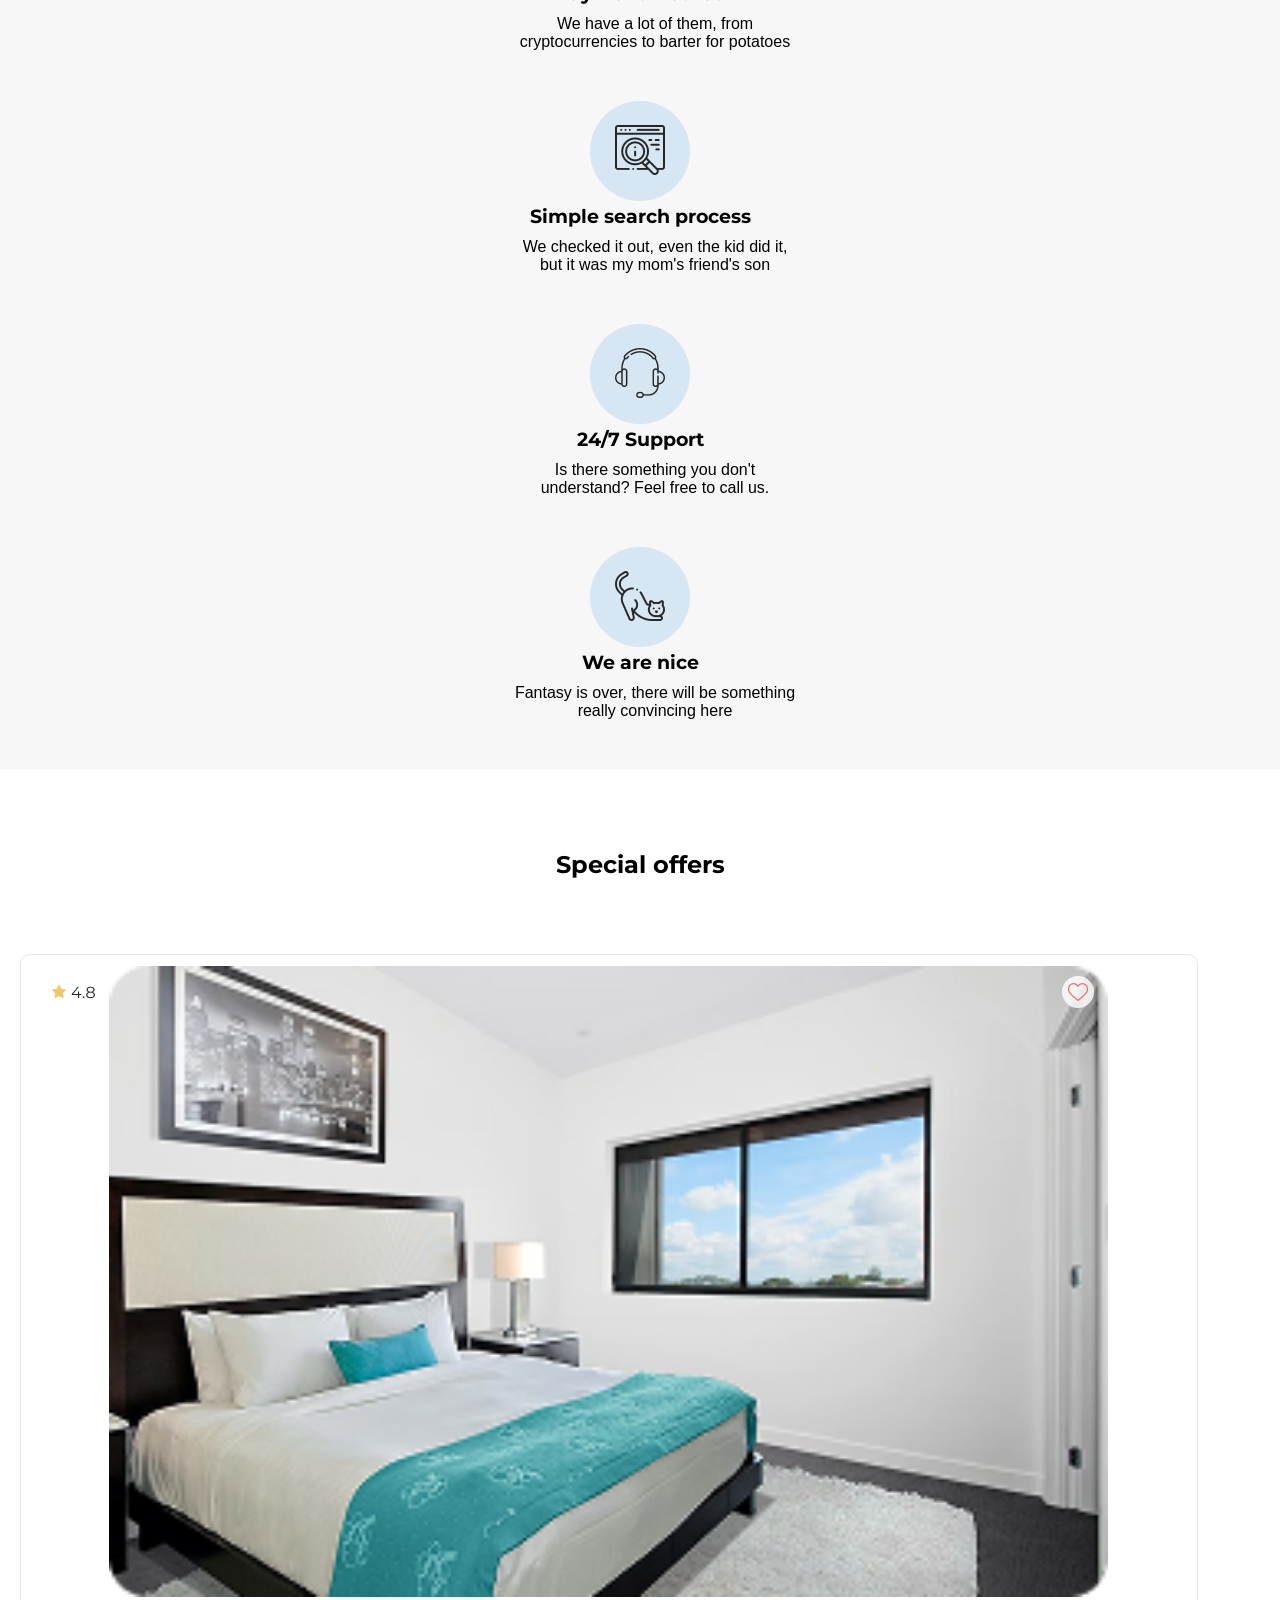
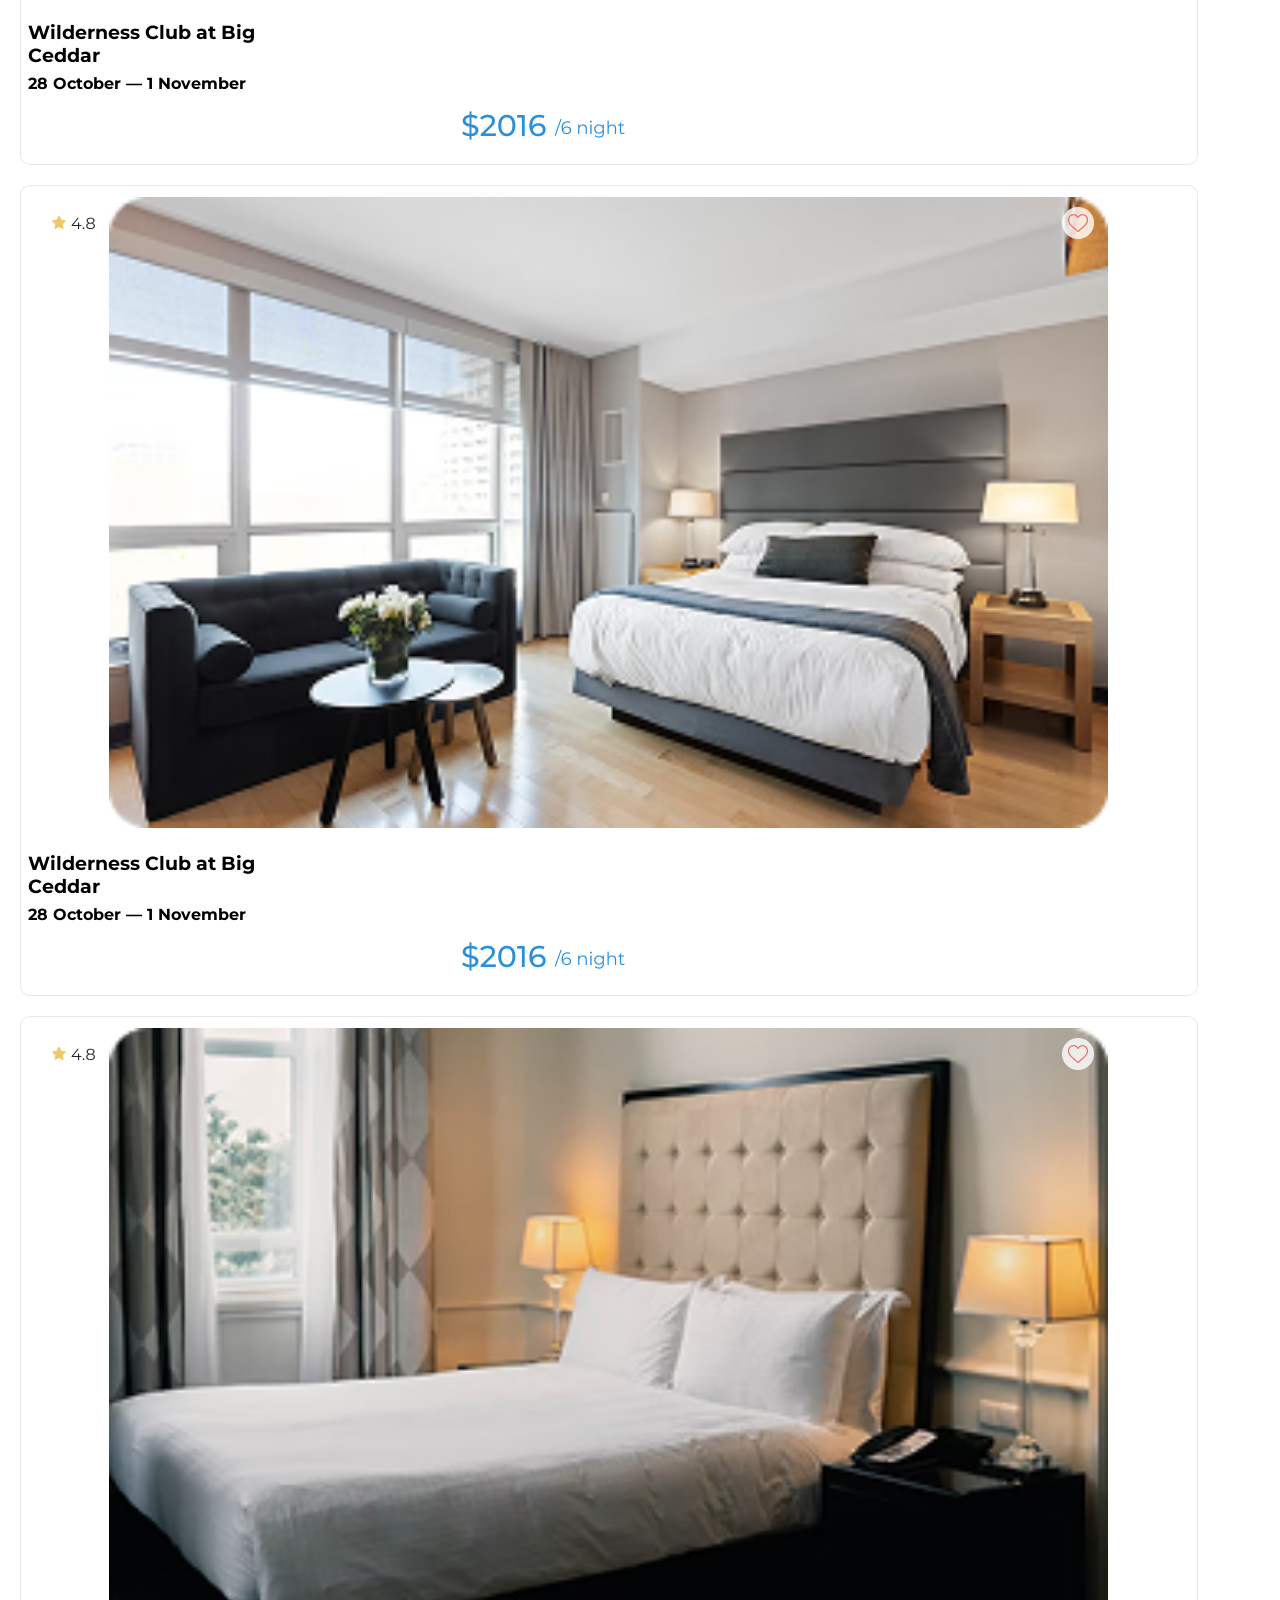
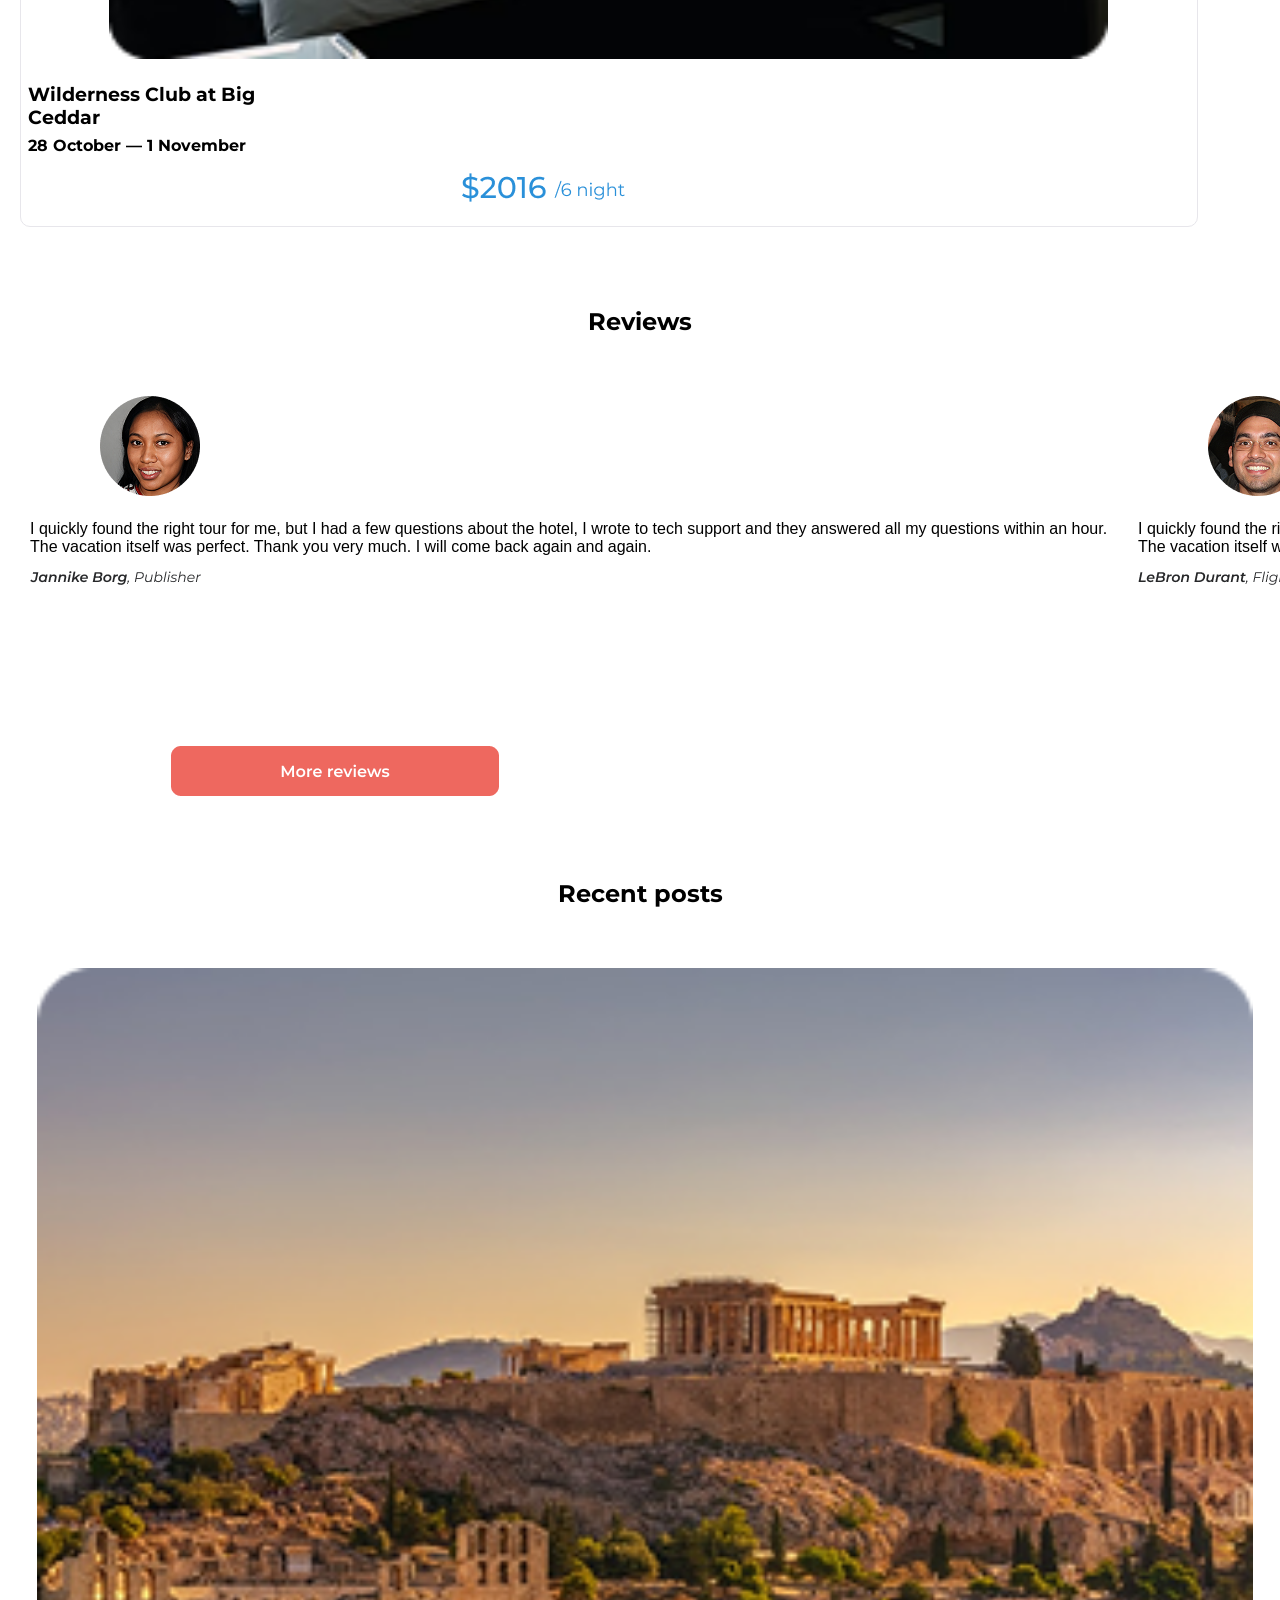
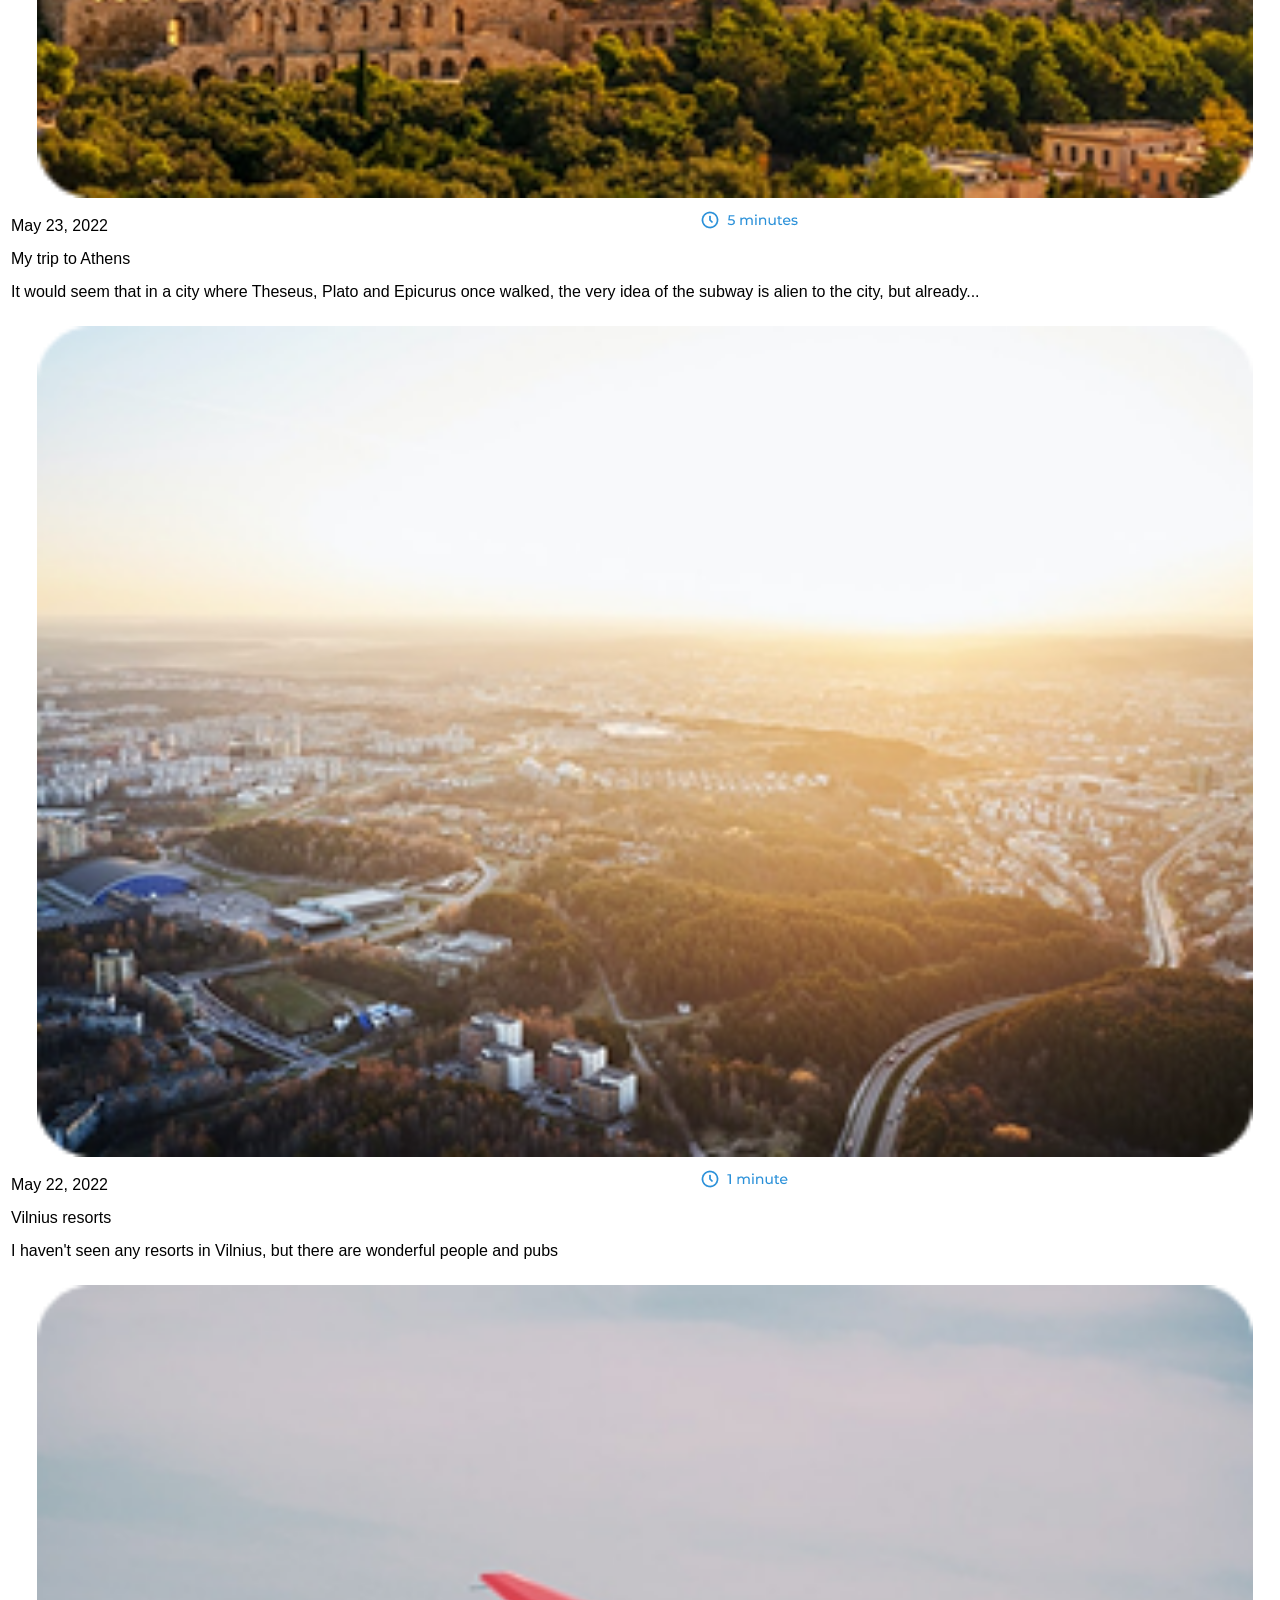
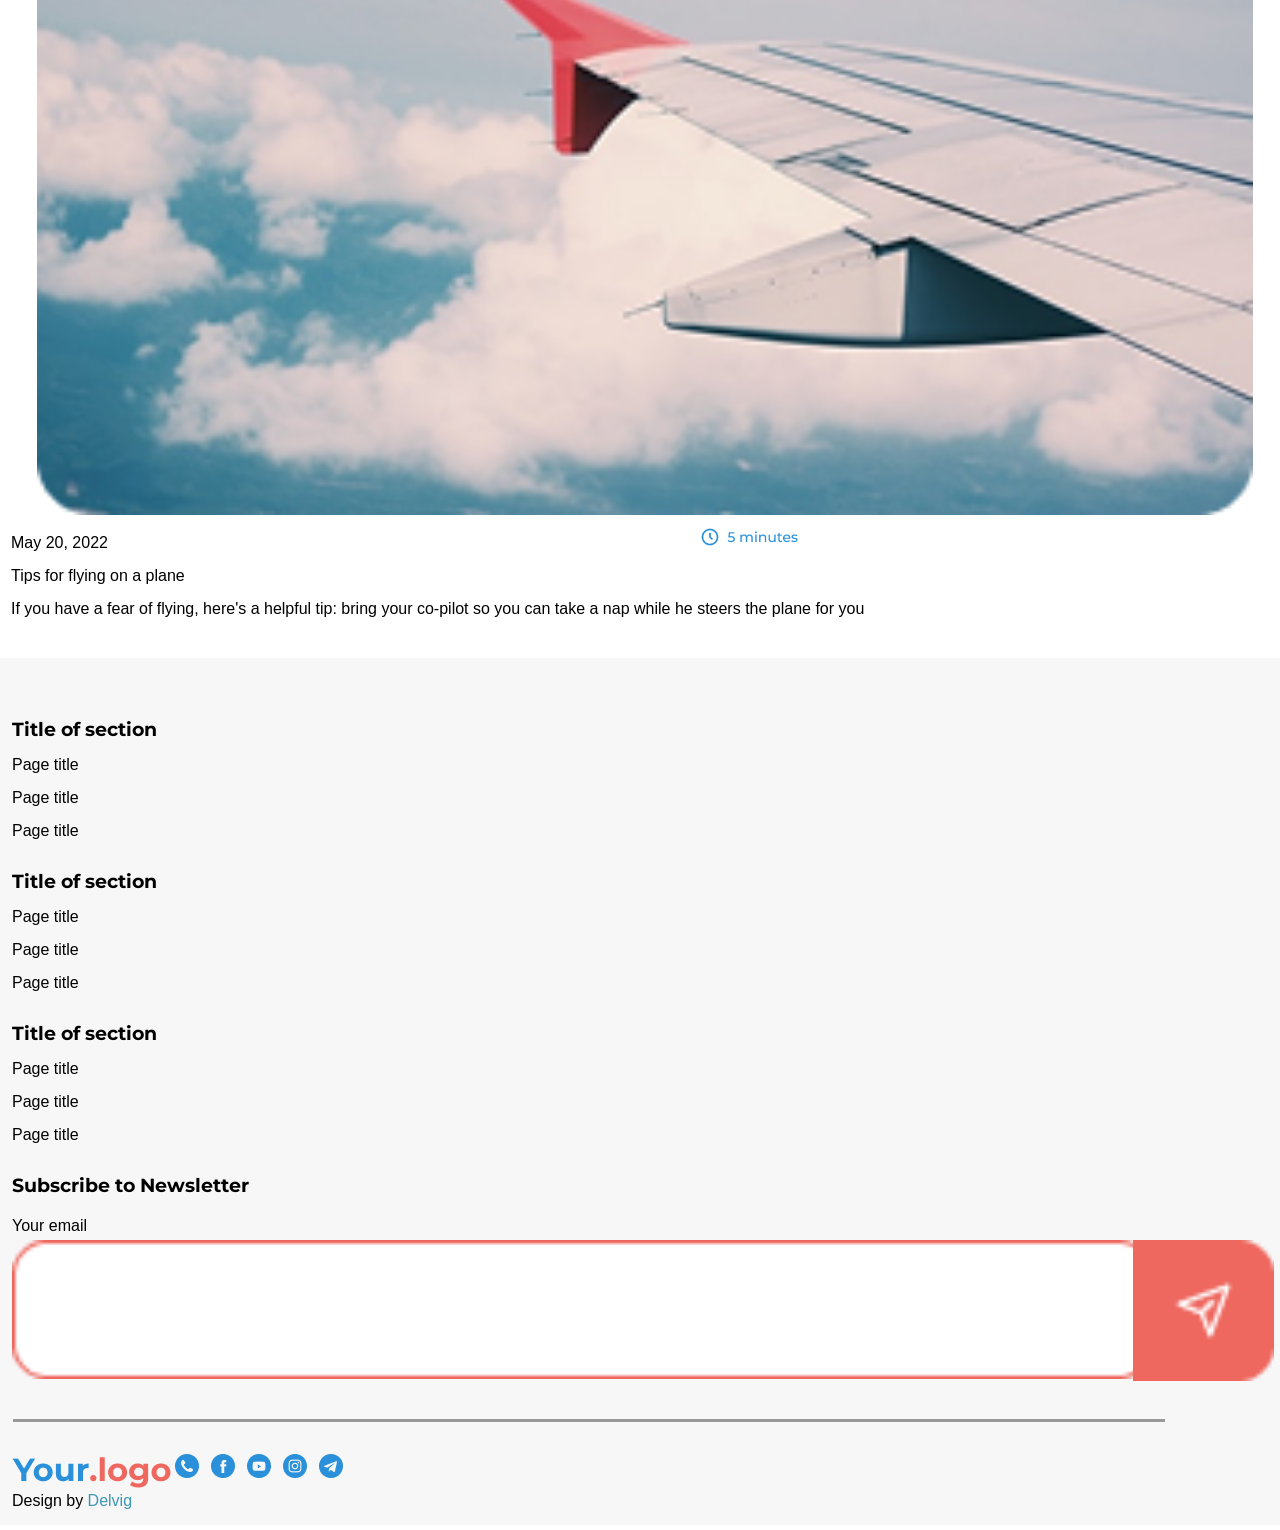
==== commit 2c34c05c: "menu toggle" ====
--- a/index.html
+++ b/index.html
@@ -16,8 +16,8 @@
     <header>
         <div class="wrapper">
             <nav>
-                <div id =hamburgerBtn class="hamburger-menu">
-                    <img src="images/menu.png" alt="menu">
+                <div id =hamburgerBtn class="menu-toggle">
+                    <img src="images/menu.png" alt="menu toggle">
                 </div>
                 <div class="logo">
                     <img src="images/Your.logo.png" alt="logo">
--- a/styles.css
+++ b/styles.css
@@ -34,6 +34,10 @@
      background-color: var(--white-color);
 }
 
+.menu-toggle {
+    cursor: pointer;
+}
+
 .logo {
     margin-left: 13px;
 }
@@ -294,16 +298,62 @@
 }
 
 .menu-header {
+    margin-bottom: 40px;
 display: flex;
     justify-content: space-between;
      margin-top: 20px;
      margin-left: 10px;
 }
 
+.menu-close {
+    cursor: pointer;
+}
+
 .menu-logo {
 margin-left: 13px;
 }
 
 .menu-icon {
     margin-right: 10px;
+}
+
+.mobile-menu-links {
+    display: flex;
+    flex-direction: column;
+    gap: 20px;
+    list-style: none;
+    margin-left: 15px;
+    margin-bottom: 30px;
+}
+
+.mobile-menu-links li a {
+    text-decoration: none;
+    color: black;
+}
+
+.menu-options {
+    display: flex;
+    gap: 20px;
+    margin-left: 15px;
+}
+
+.menu-footer {
+        margin-left: 15px;
+    margin-top: 150px;
+}
+
+.mobile-menu.hidden {
+display: none;
+}
+
+.mobile-menu.show {
+display: block;
+position: fixed;
+width: 100%;
+height: 100vh;
+top: 0;
+left: 0;
+z-index: 999;
+background-color: var(--white-color);
+
 }
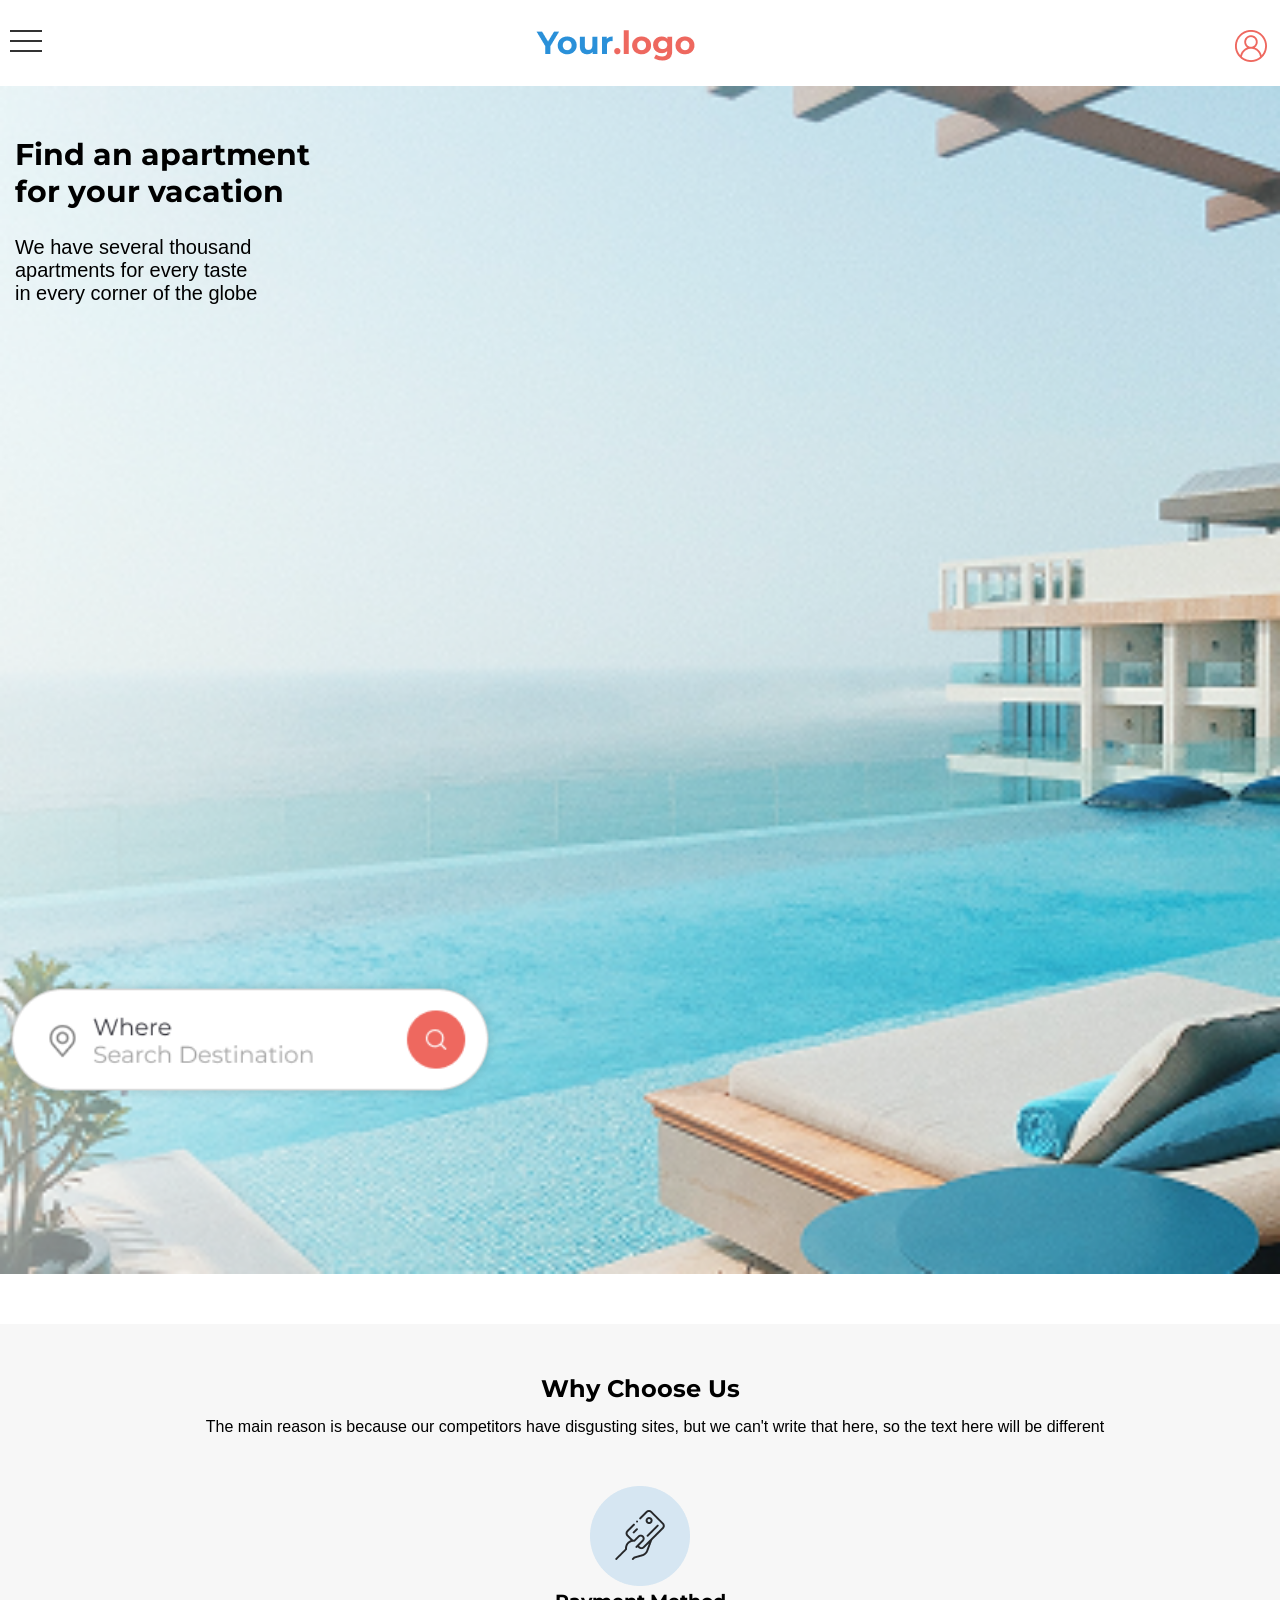
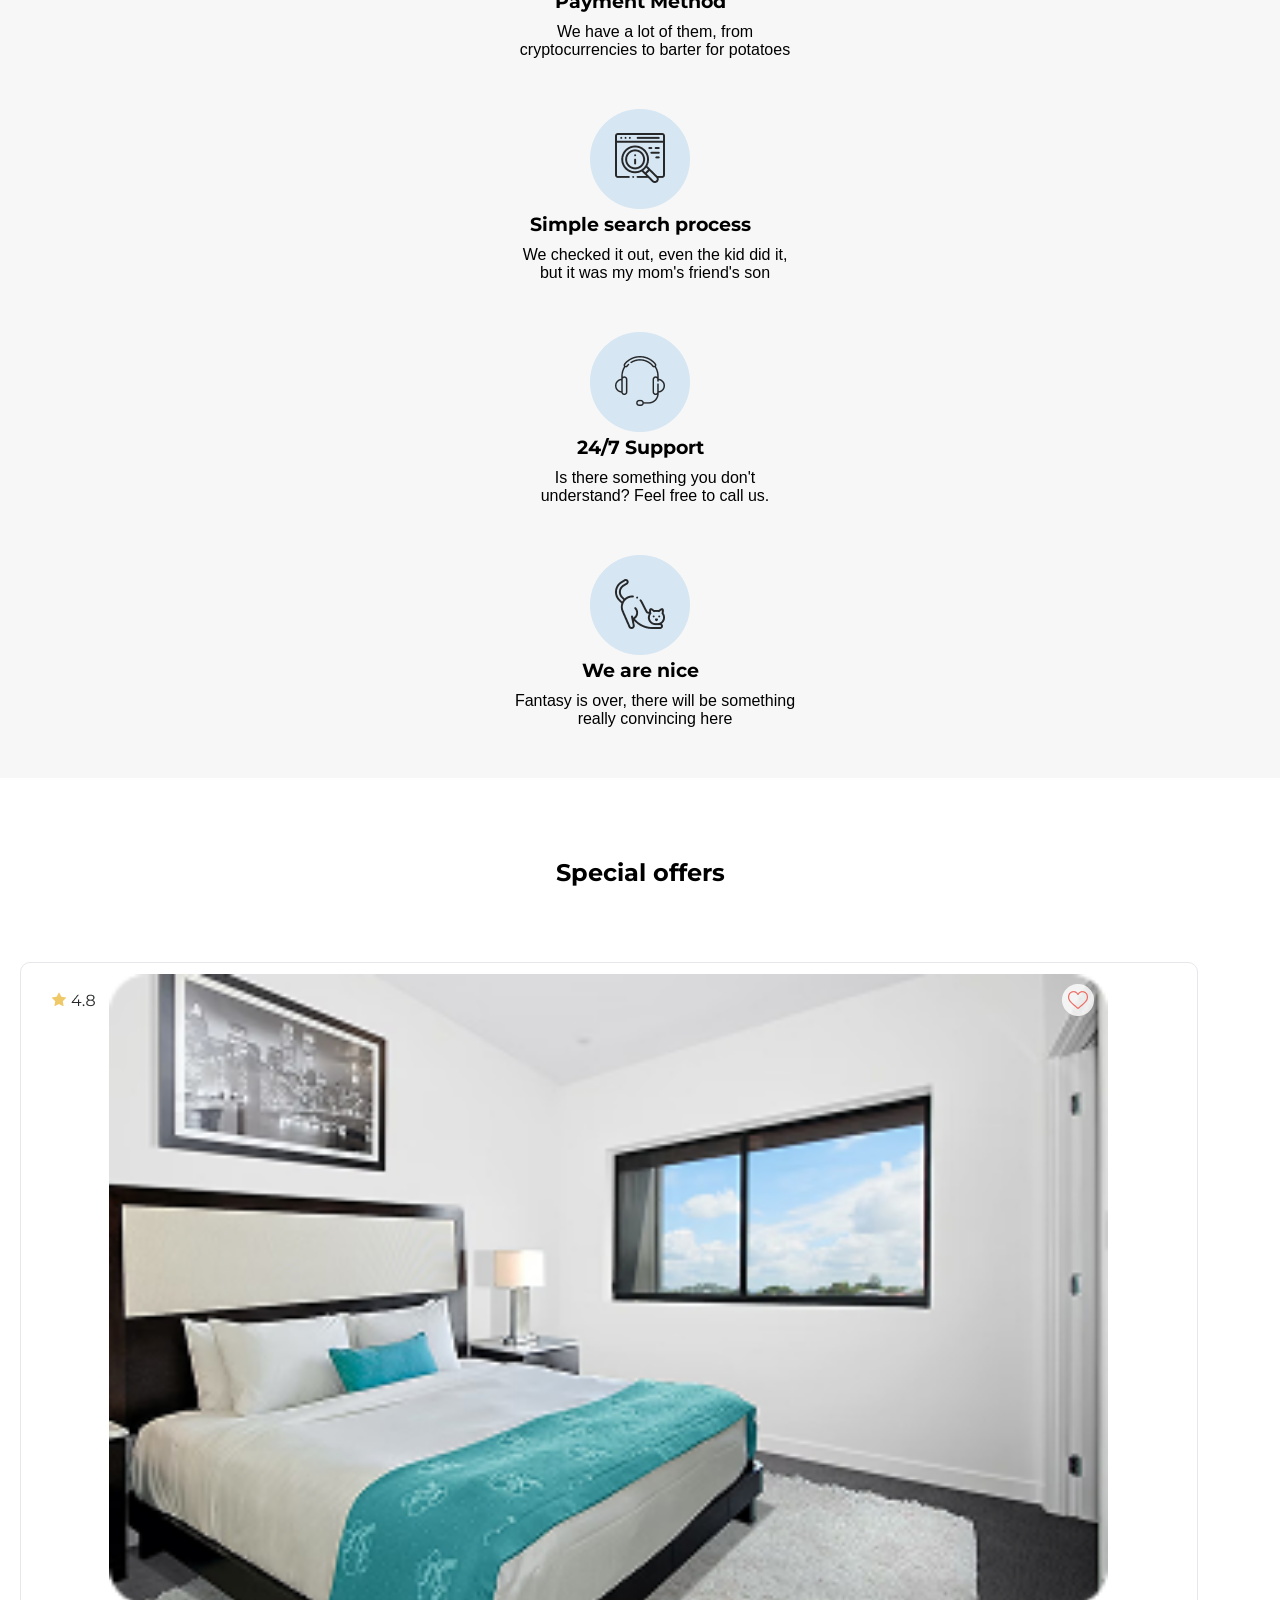
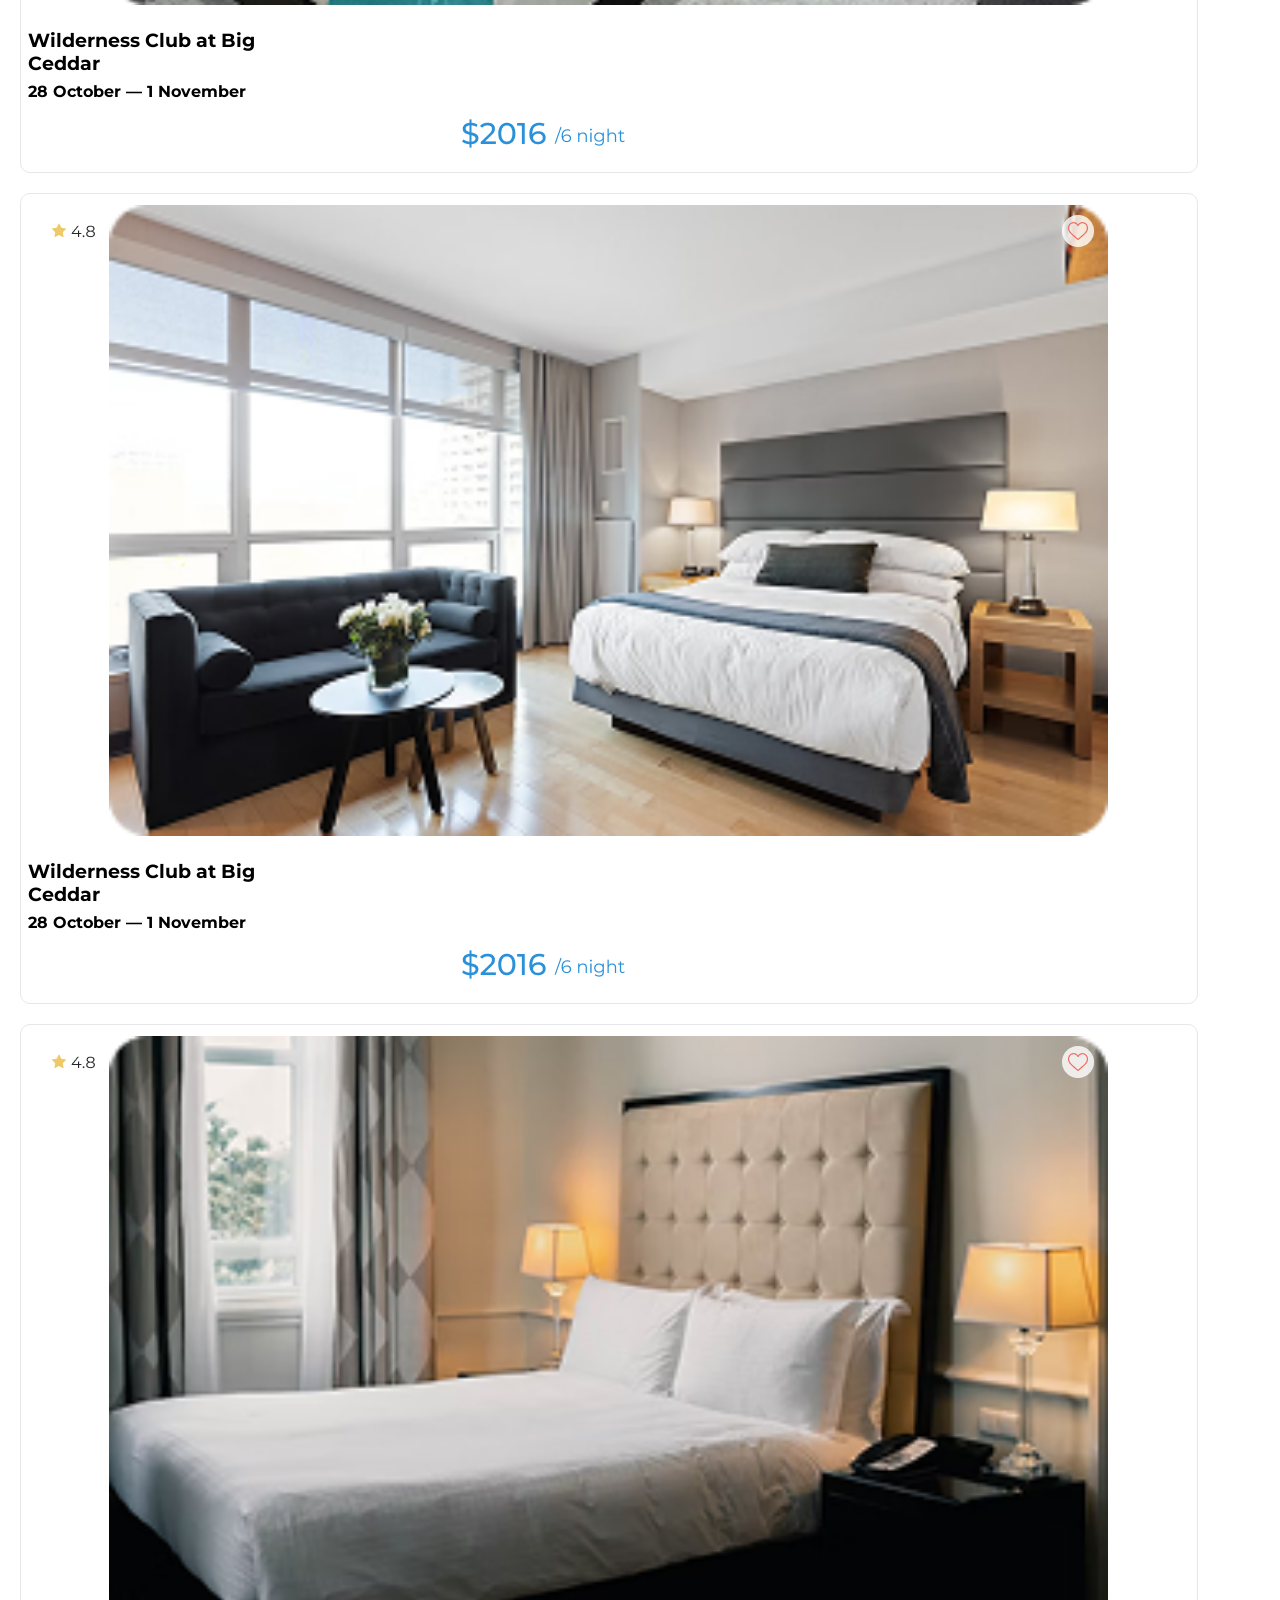
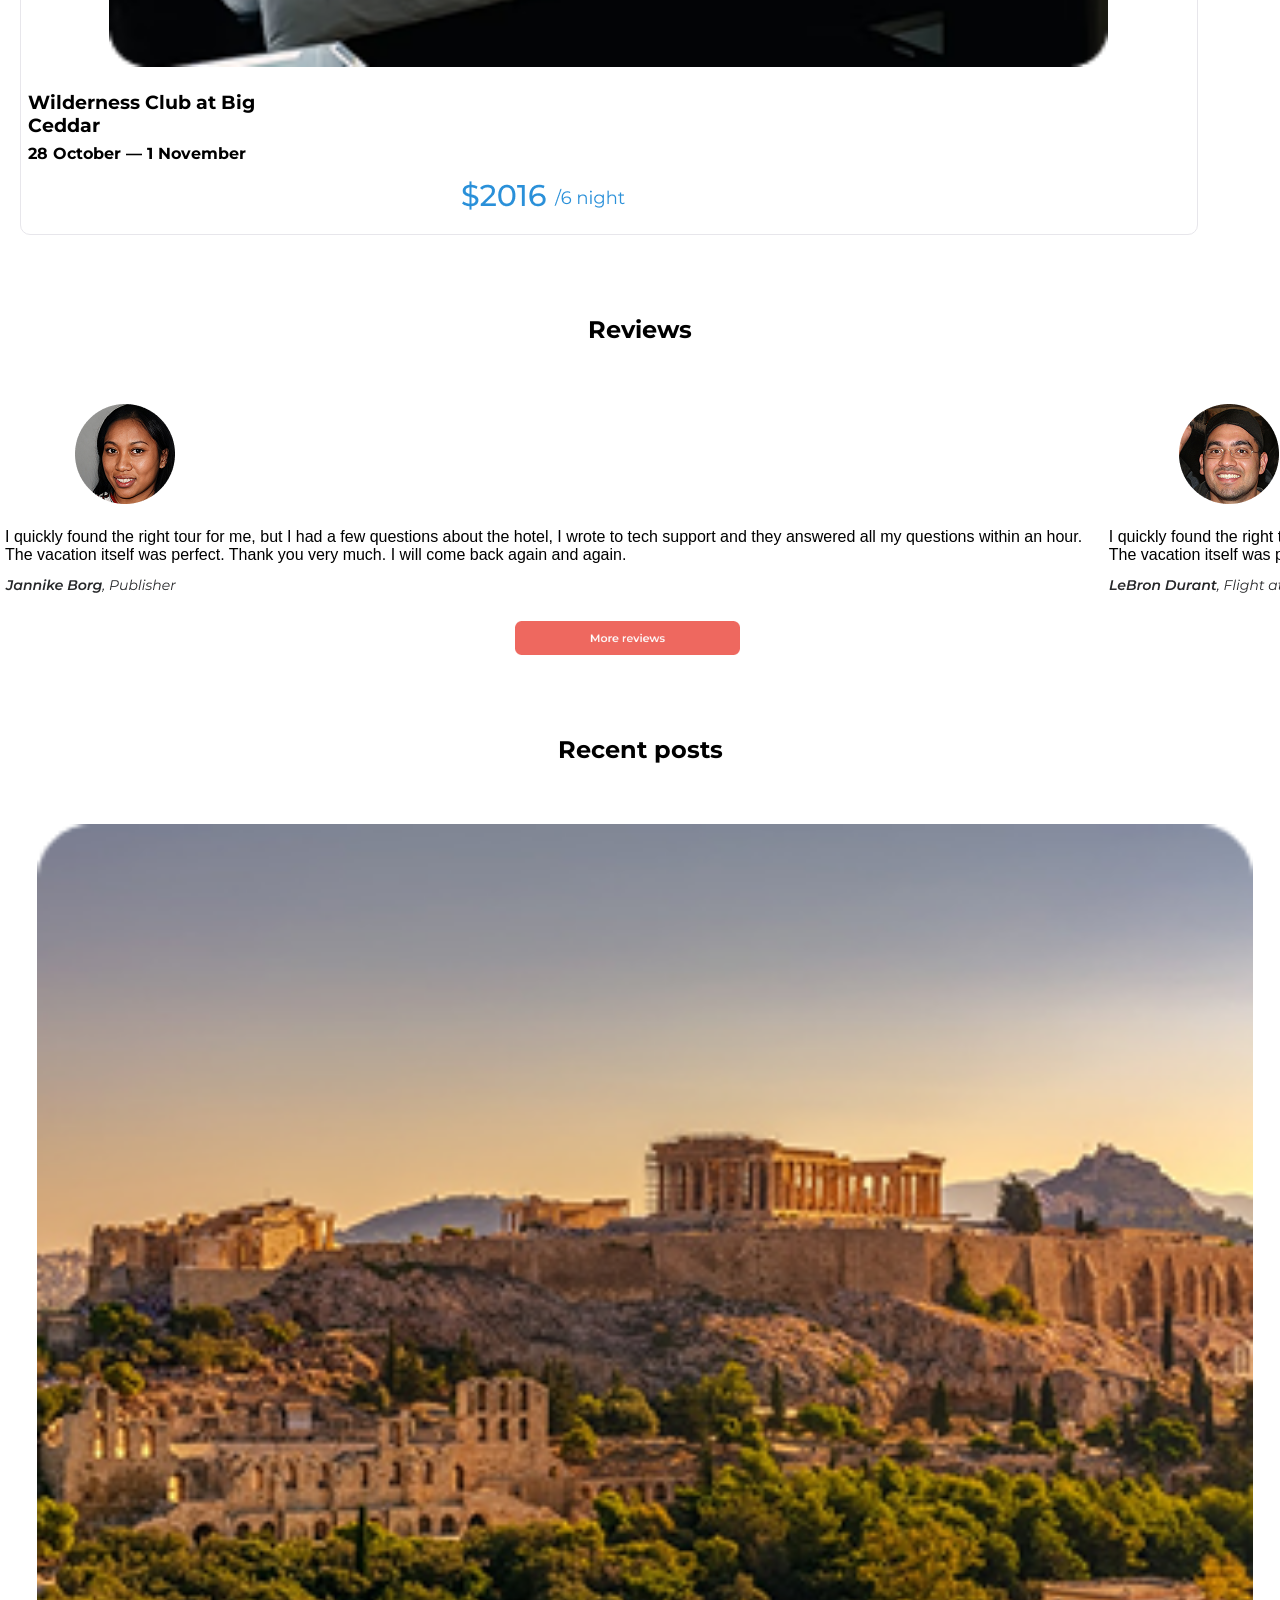
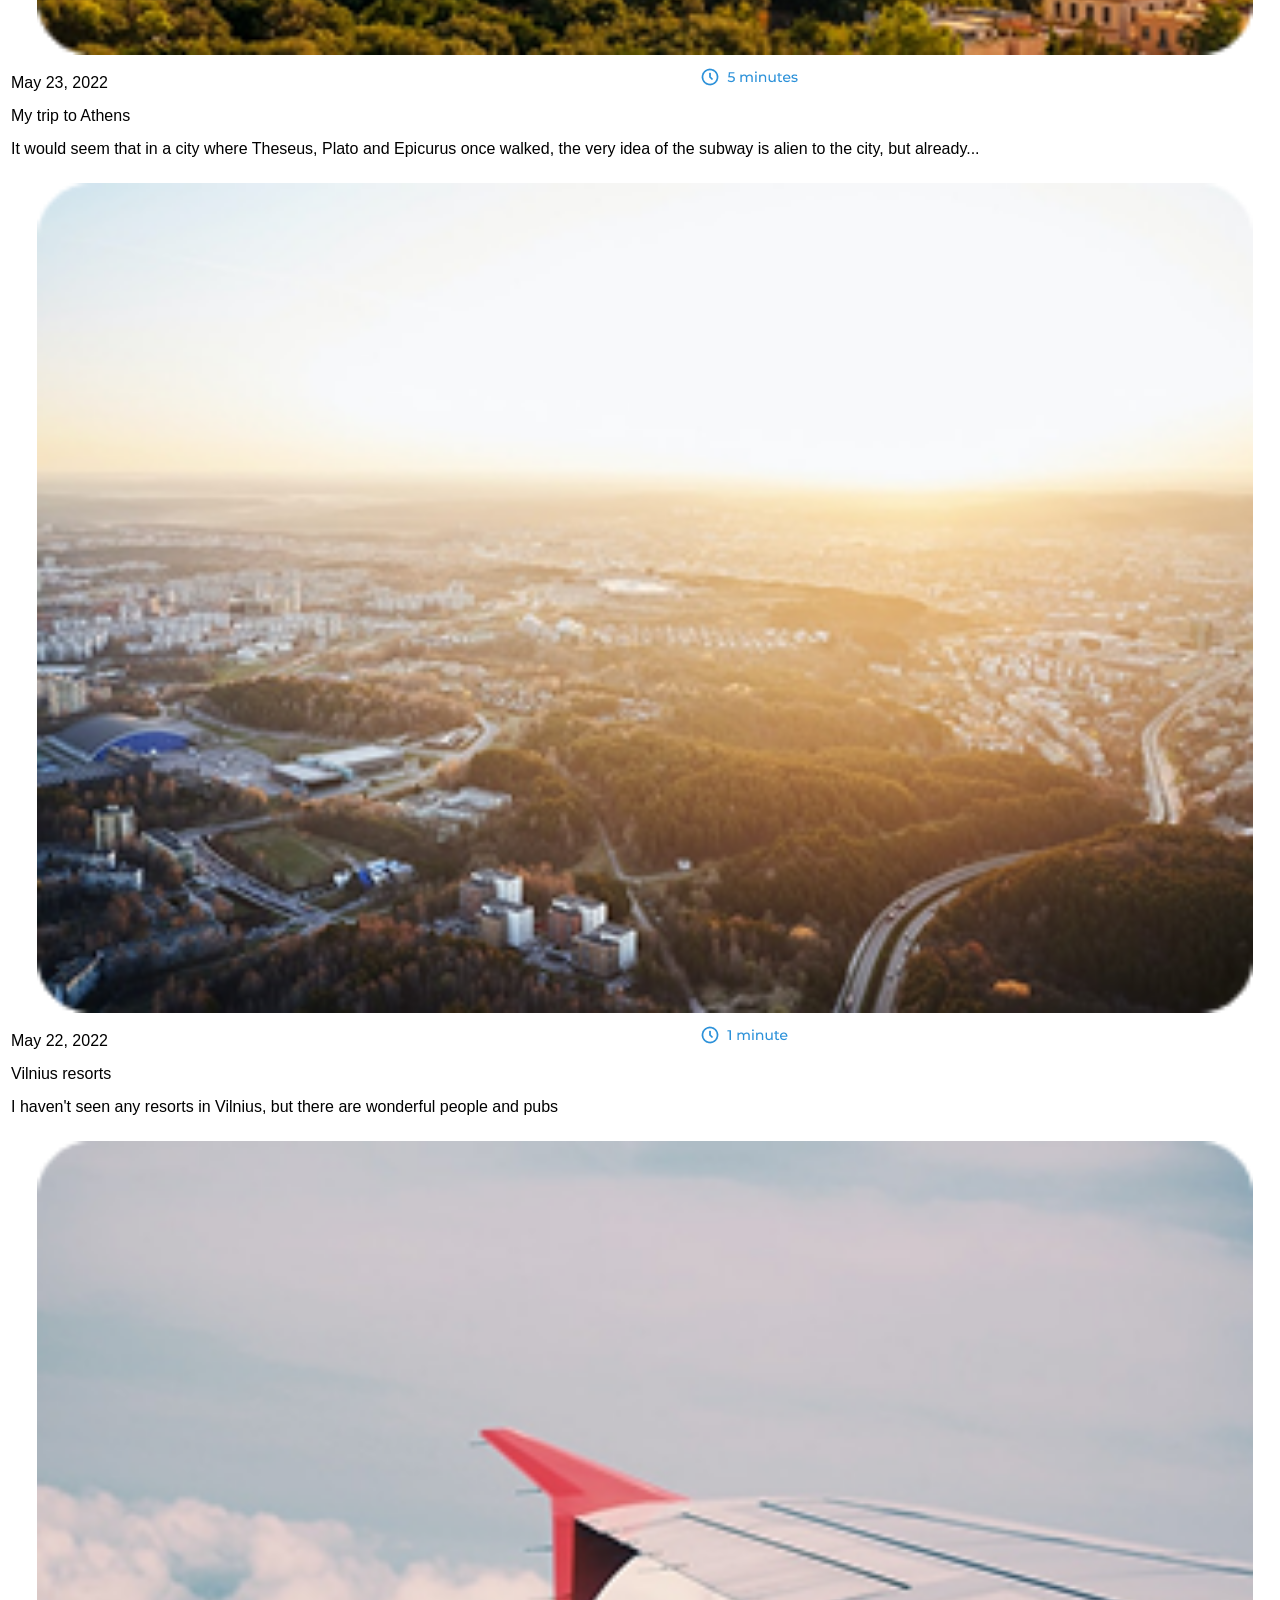
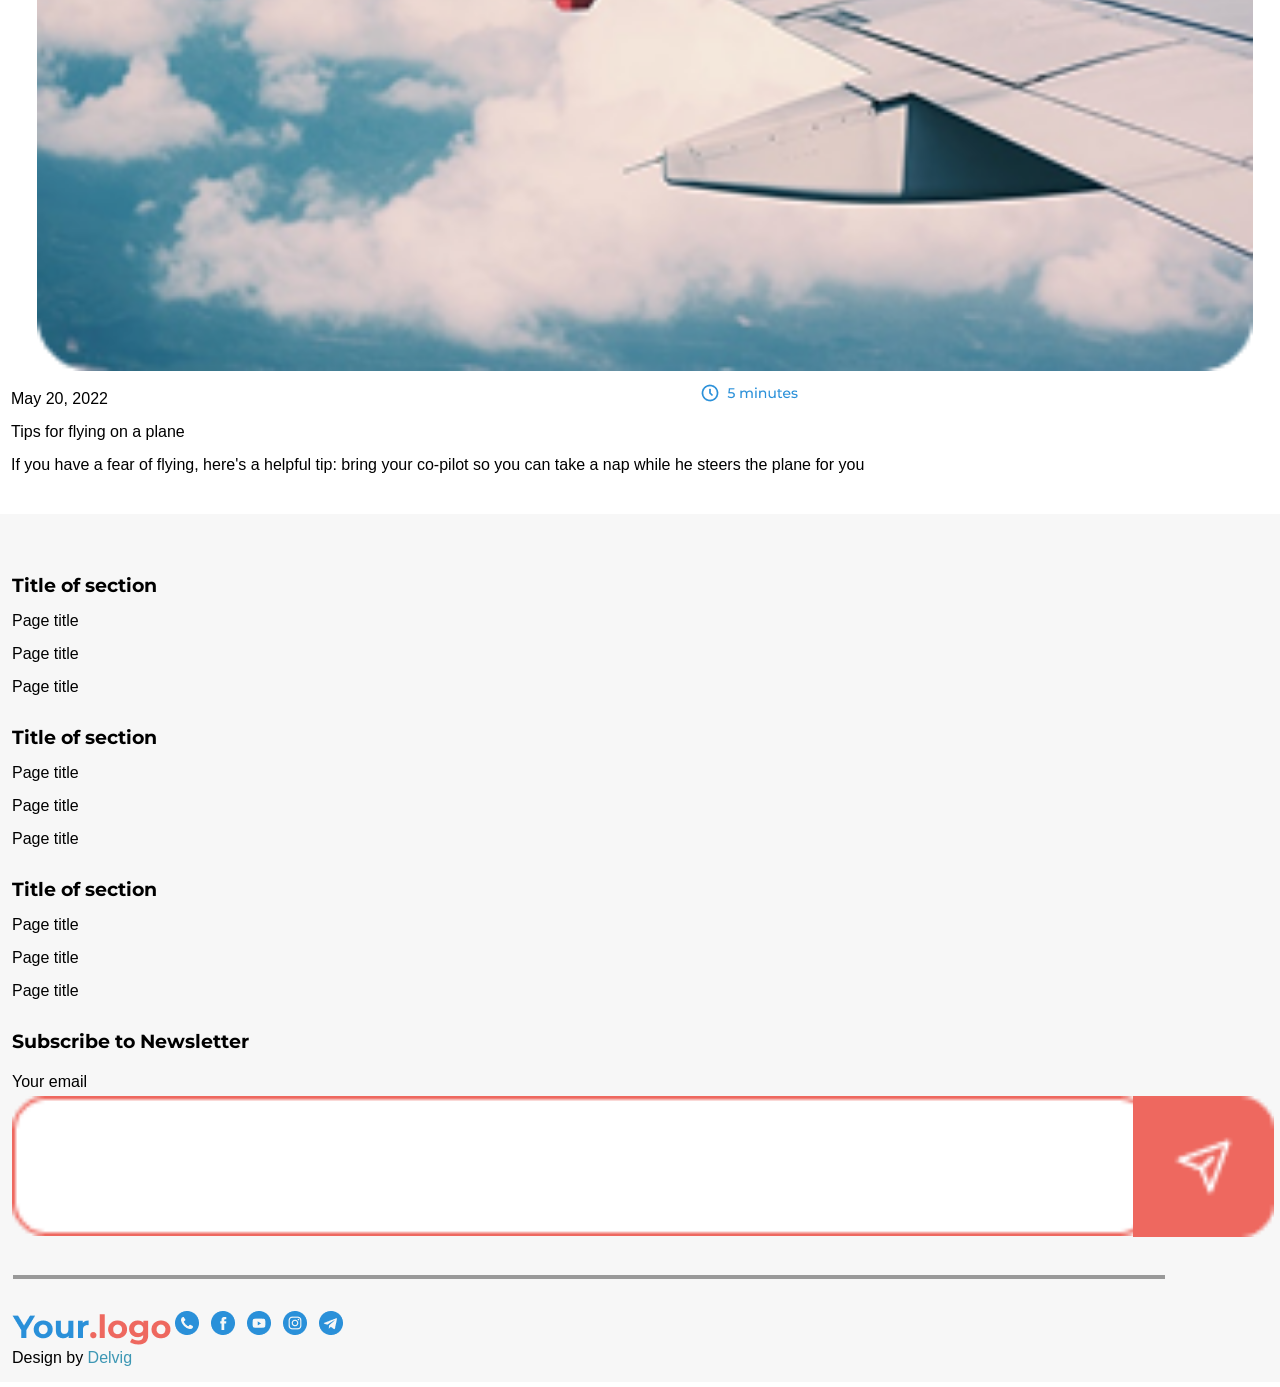
==== commit 37f09a72: "loom video link" ====
--- a/index.html
+++ b/index.html
@@ -71,12 +71,12 @@
         <section class="reviews">
             <h2>Reviews</h2>
             <div class="review-container">
-            
+            </div>
 
                 <button class="review-button">
                     <img src="images/btn.png" alt="review button">
                 </button>
-                </div>
+               
         
         </section>
 
--- a/styles.css
+++ b/styles.css
@@ -23,6 +23,7 @@
 body {
     font-family: "montserrat", sans-serif;
     background-color: var(--white-color);
+    overflow-x: hidden;
 }
 nav {
     display: flex;
@@ -65,16 +66,23 @@
 
 }
 
+.hero-section {
+    position: relative;
+    width: 100%;
+}
+
 .background-image {
-    width: 99%;
+    width: 100%;
+    display: block;
         margin-top: 20px;
 }
 
 .search-destination {
     position: absolute;
-       margin-top: 220px;
-    margin-left: -310px;
-    width: 95%;
+    width: 90%;
+    margin-left: auto;
+    top: 75%;
+    max-width: 500px;
 }
 
 .why-choose-us {
@@ -161,8 +169,9 @@
 }
 
 .review-container {
+    max-width: 100%;
     width: 100%;
-    margin-left: 10px;
+   padding-left: 5px;
     padding-top: 60px;
     gap: 20px;
     overflow-x: auto;
@@ -185,11 +194,17 @@
 
 .review-button{
     border: none;
+    padding: 0;
+    margin: 24px auto 0;
+    display: block;
+    background: none;
 }
 
 .review-button img {
-    margin-top: 350px;
-    margin-right: -650px;
+    width: 250px;
+    max-width: 90%;
+    height: auto;
+    display: block;
 }
 
 .recent-posts {
@@ -349,11 +364,10 @@
 .mobile-menu.show {
 display: block;
 position: fixed;
-width: 100%;
+width: 100vw;
 height: 100vh;
 top: 0;
 left: 0;
 z-index: 999;
 background-color: var(--white-color);
-
 }
